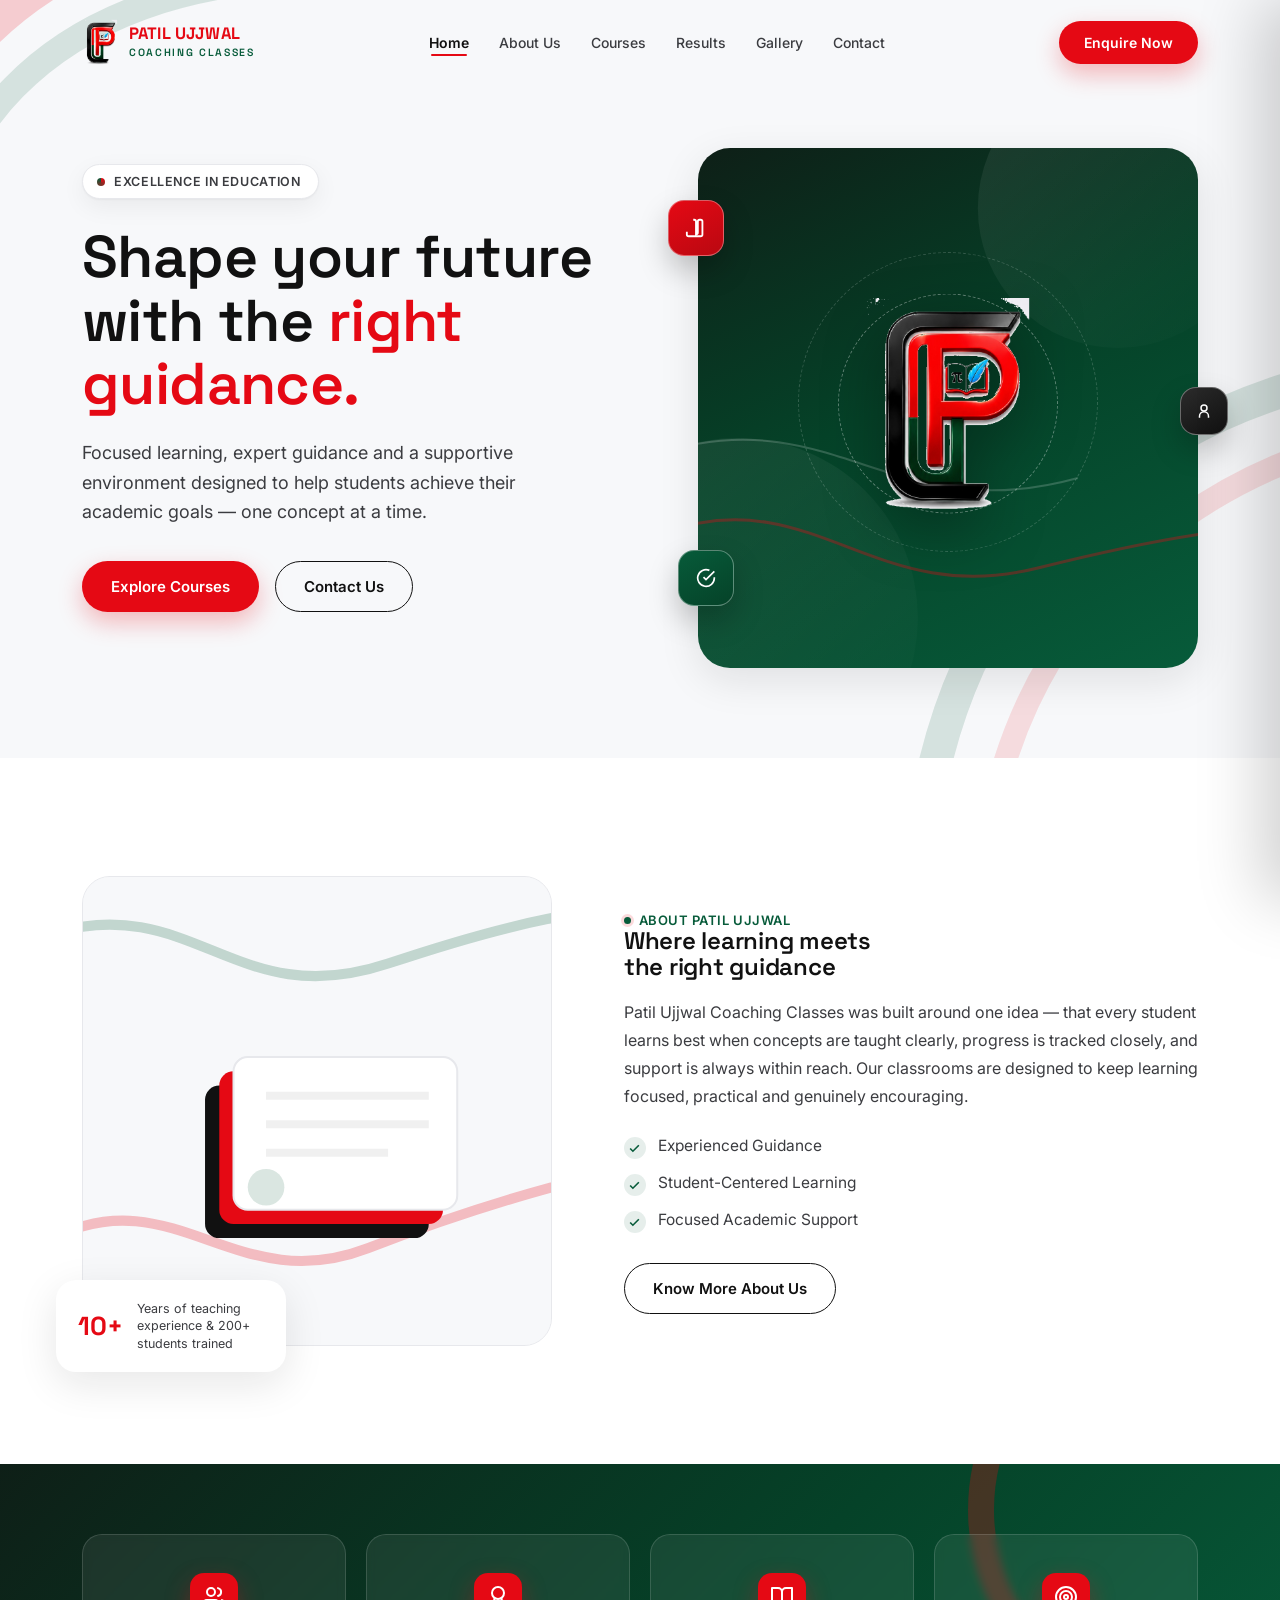
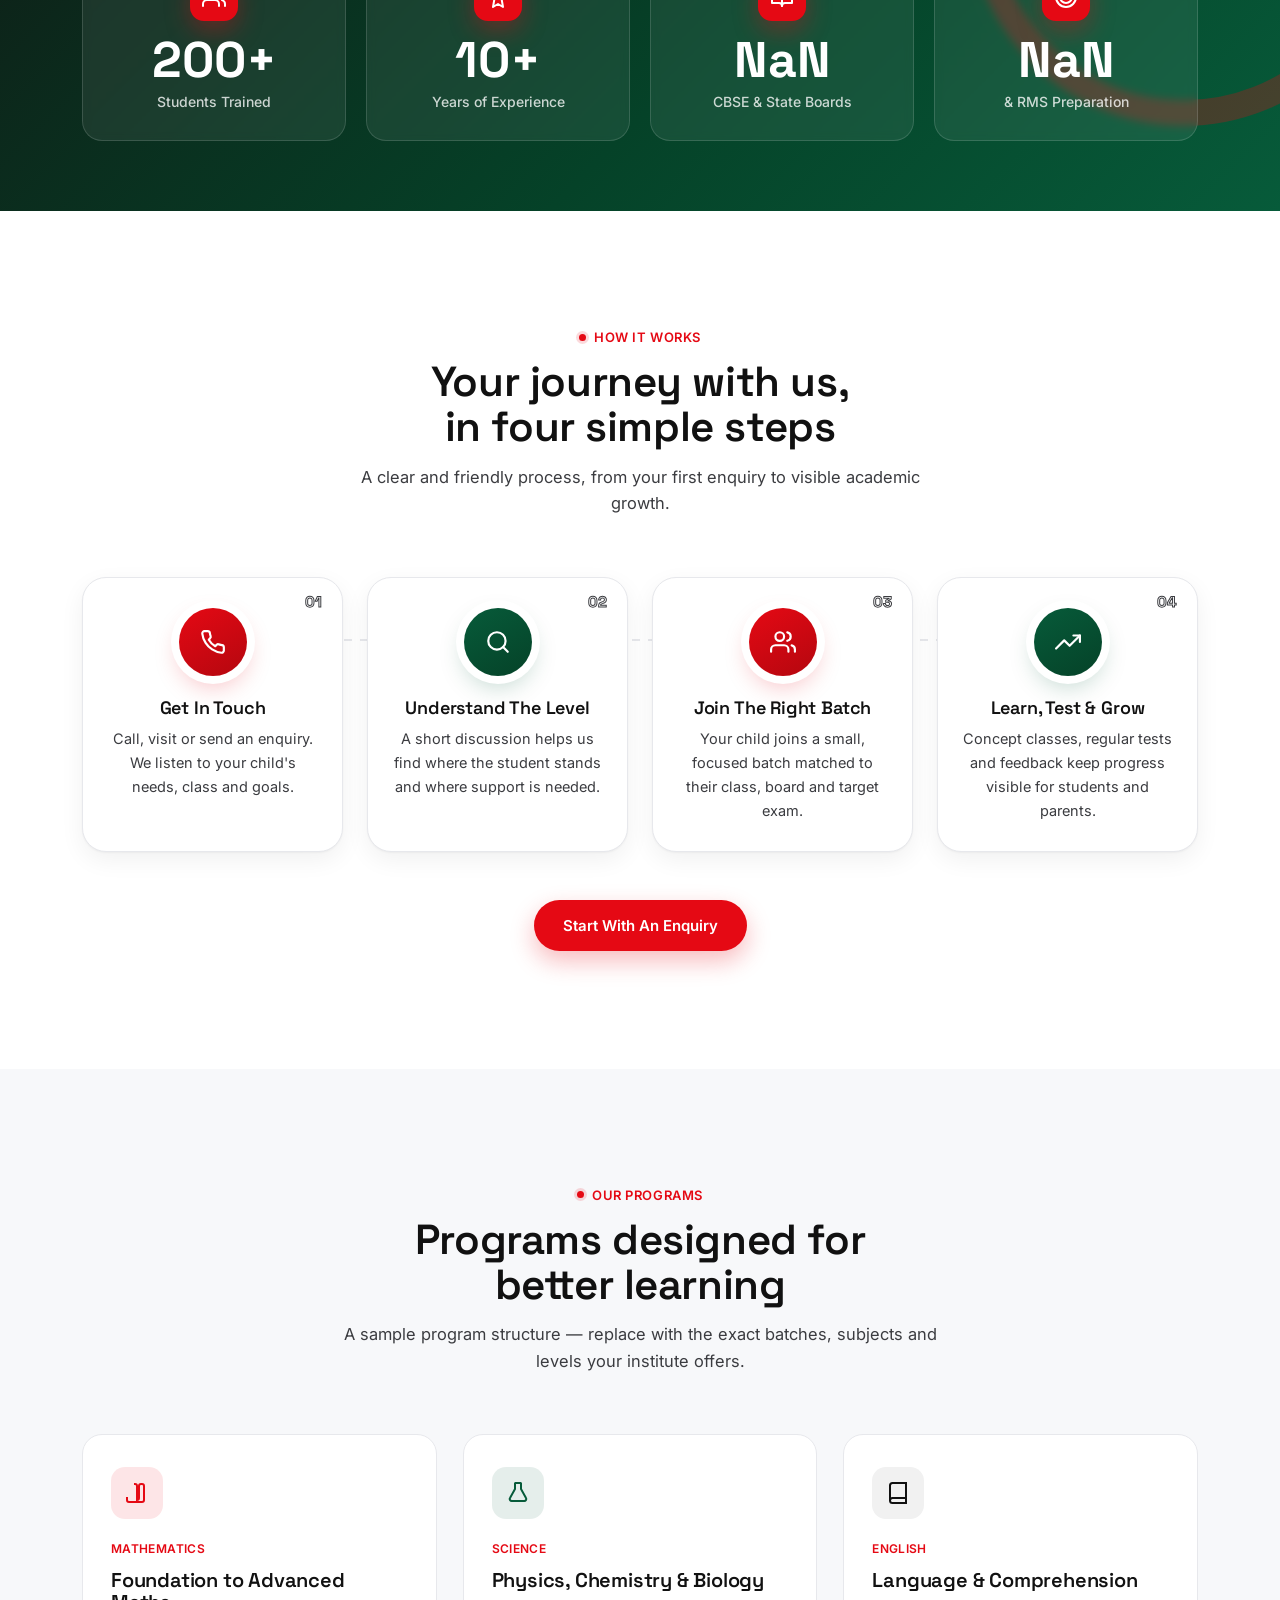
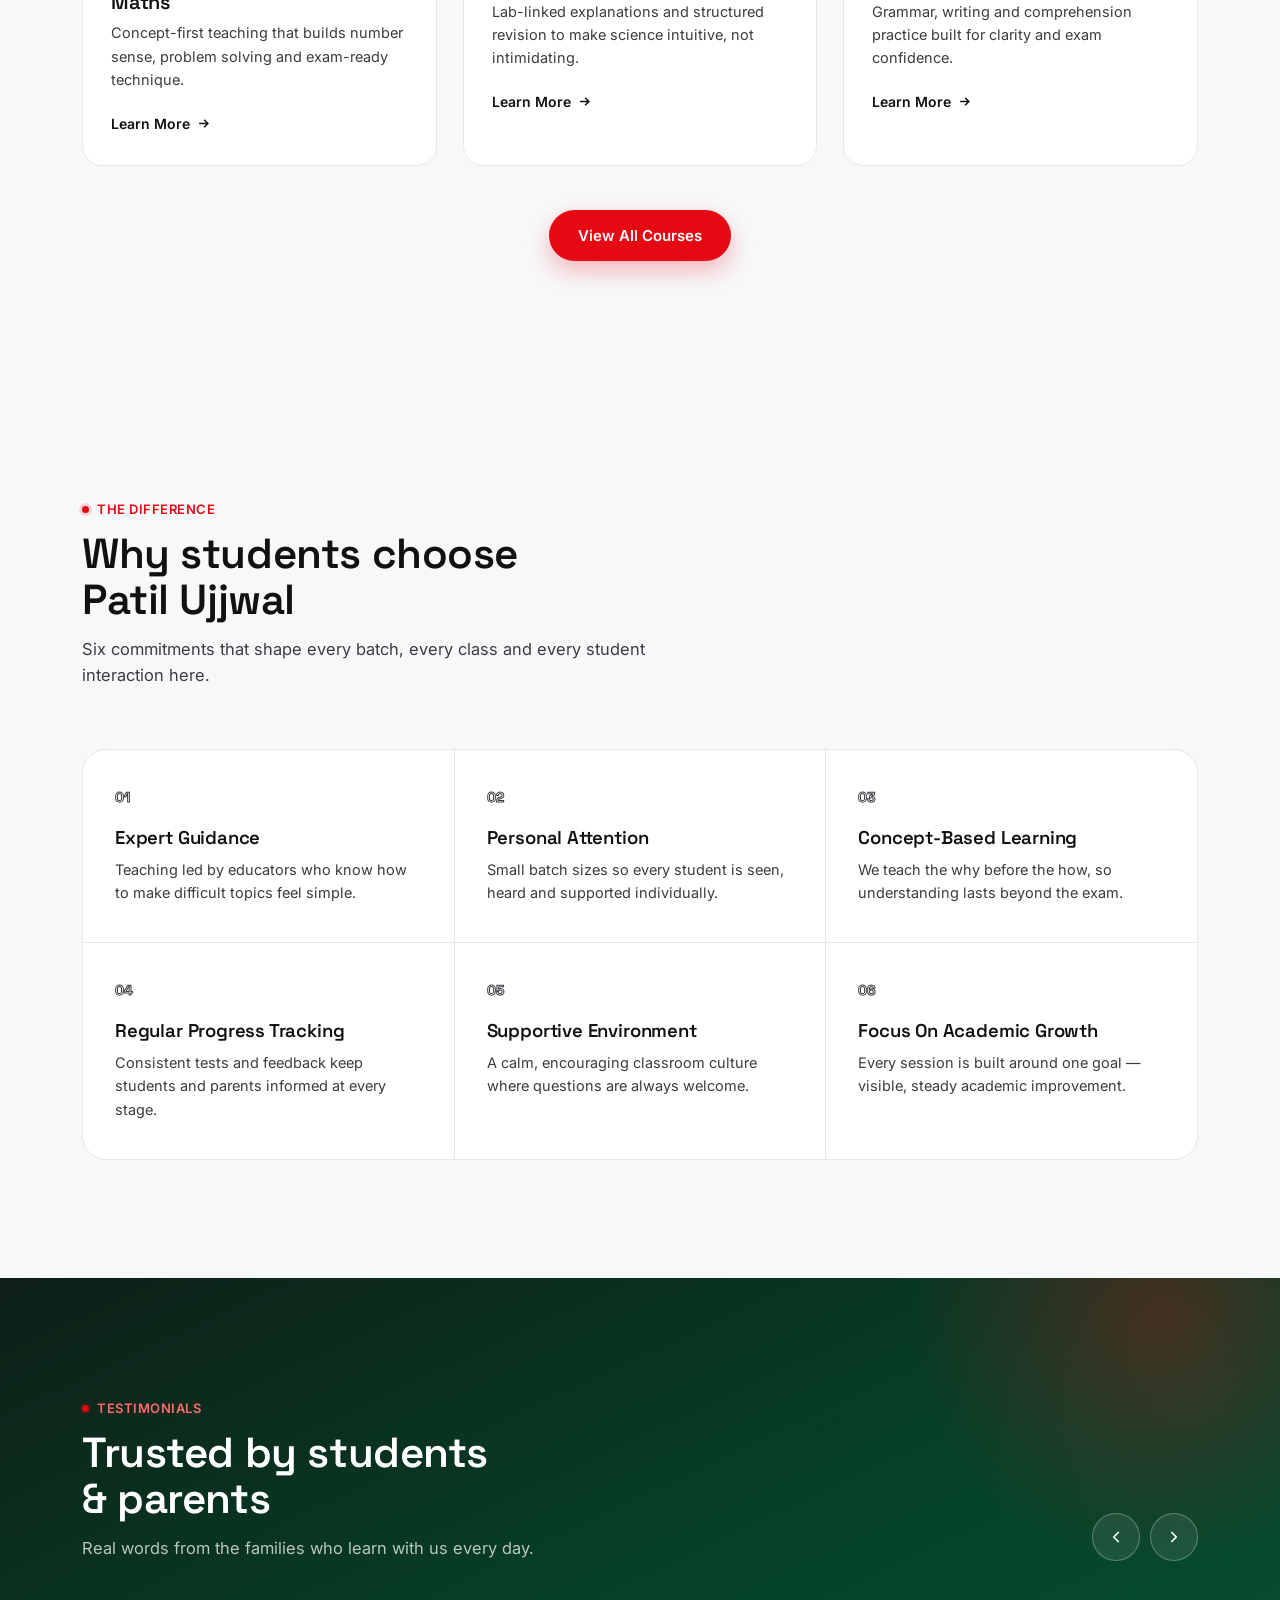
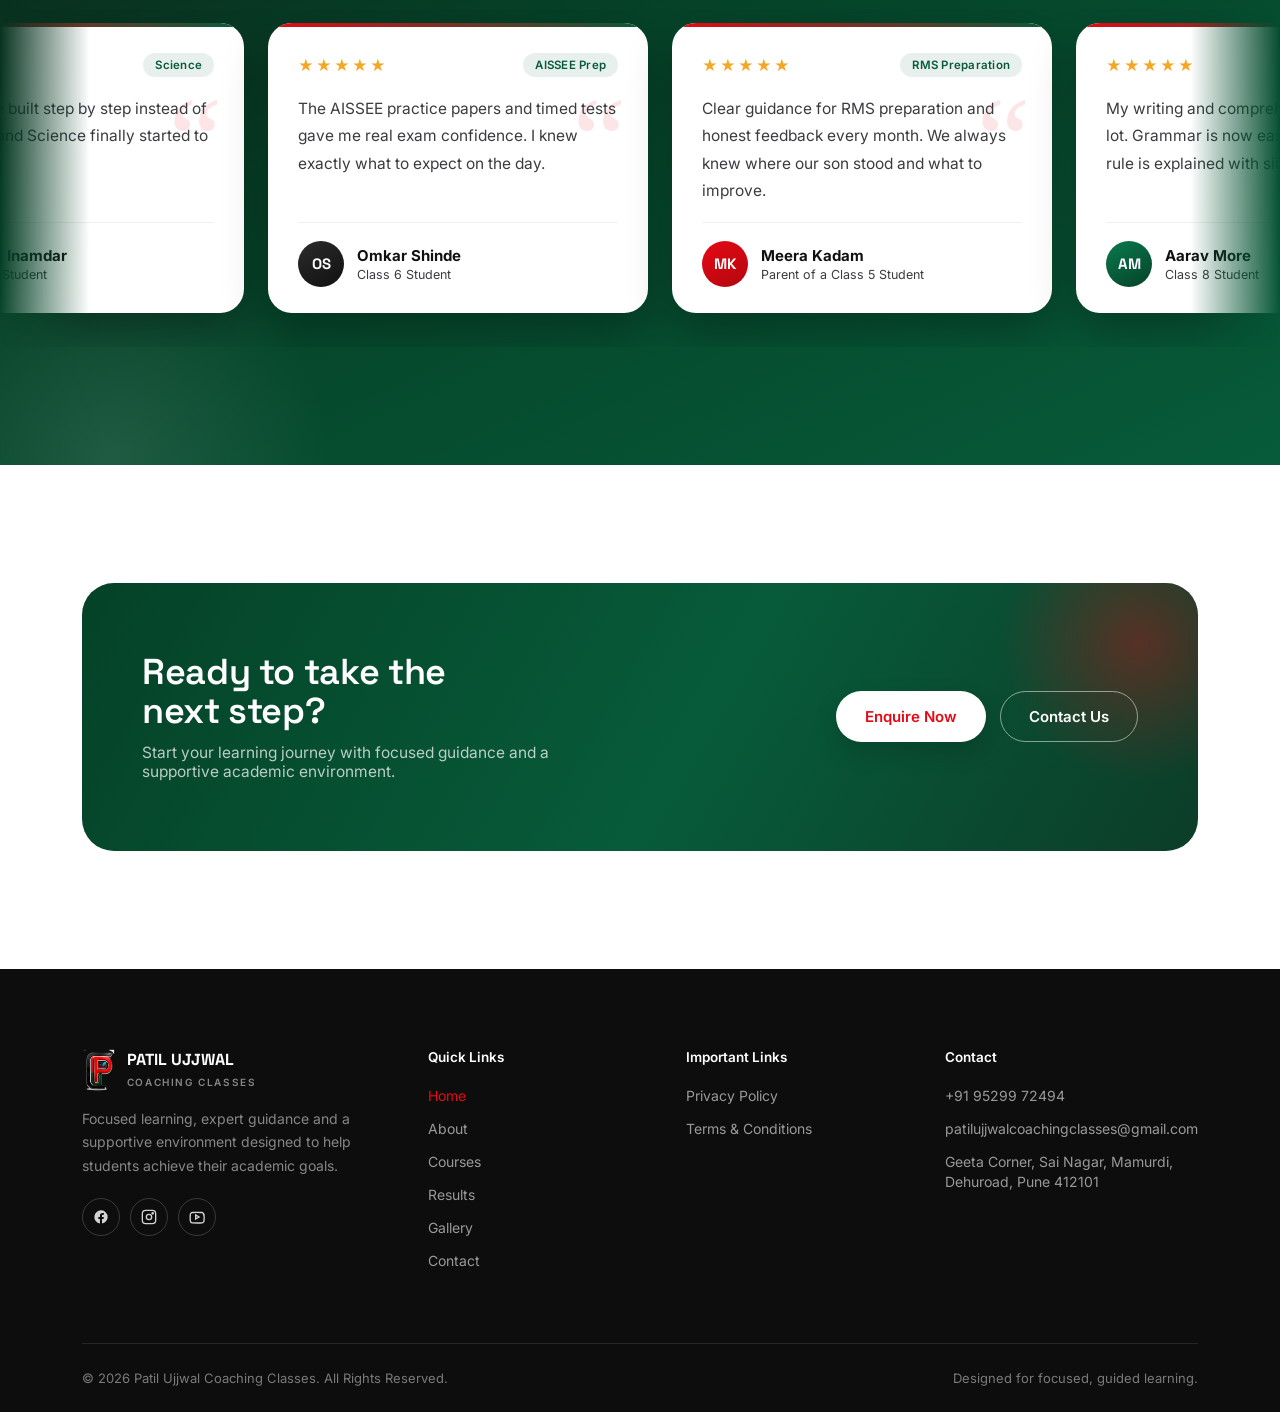
==== index.html @ 59d7b788 "changes in contact" ====
<!DOCTYPE html>
<html lang="en">
<head>
<meta charset="UTF-8">
<meta name="viewport" content="width=device-width, initial-scale=1, viewport-fit=cover">
<title>Patil Ujjwal Coaching Classes Shape Your Future With The Right Guidance</title>
<meta name="description" content="Patil Ujjwal Coaching Classes — focused learning, expert guidance and a supportive environment for academic excellence.">
<link rel="icon" type="image/png" href="assets/images/logo-icon.png">
<link rel="preconnect" href="https://fonts.googleapis.com">
<link rel="preconnect" href="https://fonts.gstatic.com" crossorigin>
<link href="https://fonts.googleapis.com/css2?family=Space+Grotesk:wght@400;500;600;700&family=Inter:wght@400;500;600;700&display=swap" rel="stylesheet">
<link rel="stylesheet" href="assets/css/style.css">
</head>
<body>
<!-- ============ NAVBAR ============ -->
<header class="nav" id="siteNav">
  <div class="wrap nav-inner">
    <a href="index.html" class="brand" aria-label="Patil Ujjwal Coaching Classes home">
      <img src="assets/images/logo-icon.png" alt="Patil Ujjwal Coaching Classes logo">
      <span class="brand-word"><span class="l1">PATIL UJJWAL</span><br><span class="l2">COACHING&nbsp;CLASSES</span></span>
    </a>
    <nav class="nav-links" aria-label="Primary">
    <a href="index.html">Home</a>
    <a href="about.html">About Us</a>
    <a href="courses.html">Courses</a>
    <a href="results.html">Results</a>
    <a href="gallery.html">Gallery</a>
    <a href="contact.html">Contact</a>
    </nav>
    <div class="nav-cta">
      <a href="contact.html" class="btn btn-primary">Enquire Now</a>
    </div>
    <button class="hamburger" id="hamBtn" aria-label="Open menu" aria-expanded="false">
      <span></span><span></span><span></span>
    </button>
  </div>
</header>
<div class="scrim" id="scrim"></div>
<aside class="mobile-menu" id="mobileMenu" aria-label="Mobile navigation">
  <a href="index.html">Home</a>
  <a href="about.html">About Us</a>
  <a href="courses.html">Courses</a>
  <a href="results.html">Results</a>
  <a href="gallery.html">Gallery</a>
  <a href="contact.html">Contact</a>
  <a href="contact.html" class="btn btn-primary">Enquire Now</a>
</aside>

<!-- ============ HERO ============ -->
<section class="hero" id="home" style="padding-top:calc(var(--nav-h) + 64px);">
  <svg class="hero-curve c1" viewBox="0 0 400 400" fill="none"><path d="M20 380C20 200 120 40 380 40" stroke="#E50914" stroke-opacity=".18" stroke-width="26" stroke-linecap="round"/><path d="M60 380C60 220 150 90 380 90" stroke="#075B3A" stroke-opacity=".14" stroke-width="20" stroke-linecap="round"/></svg>
  <svg class="hero-curve c2" viewBox="0 0 500 500" fill="none"><path d="M480 20C300 20 60 140 60 460" stroke="#075B3A" stroke-opacity=".14" stroke-width="26" stroke-linecap="round"/><path d="M480 70C330 70 110 190 110 460" stroke="#E50914" stroke-opacity=".12" stroke-width="18" stroke-linecap="round"/></svg>
  <div class="wrap hero-grid">
    <div class="hero-copy reveal in">
      <span class="hero-badge"><span class="dot"></span> EXCELLENCE IN EDUCATION</span>
      <h1>Shape your future<br>with the <em>right guidance.</em></h1>
      <p class="lede">Focused learning, expert guidance and a supportive environment designed to help students achieve their academic goals &mdash; one concept at a time.</p>
      <div class="hero-actions">
        <a href="courses.html" class="btn btn-primary">Explore Courses</a>
        <a href="contact.html" class="btn btn-ghost">Contact Us</a>
      </div>
    </div>
    <div class="hero-visual reveal in" style="transition-delay:.15s">
      <div class="hv-panel">
        <svg viewBox="0 0 500 520" preserveAspectRatio="xMidYMid slice">
          <defs>
            <linearGradient id="gg" x1="0" y1="0" x2="1" y2="1">
              <stop offset="0" stop-color="#ffffff" stop-opacity=".08"/>
              <stop offset="1" stop-color="#ffffff" stop-opacity="0"/>
            </linearGradient>
          </defs>
          <circle cx="420" cy="60" r="140" fill="url(#gg)"/>
          <circle cx="40" cy="470" r="180" fill="url(#gg)"/>
          <path d="M-20 380 C 120 340, 180 460, 340 420 S 560 380 560 380" stroke="#E50914" stroke-opacity=".35" stroke-width="3" fill="none"/>
          <path d="M-20 300 C 140 260, 200 380, 380 330" stroke="#ffffff" stroke-opacity=".18" stroke-width="2" fill="none"/>
        </svg>
        <img class="logo-badge" src="assets/images/logo-icon.png" alt="">
      </div>
      <span class="hv-chip chip-1" aria-hidden="true">
        <svg width="22" height="22" viewBox="0 0 24 24" fill="none" stroke="currentColor" stroke-width="2"><path d="M9 3h1a2 2 0 0 1 2 2v14a2 2 0 0 0 2-2V5a2 2 0 0 1 2-2h1a2 2 0 0 1 2 2v14a2 2 0 0 1-2 2H4a2 2 0 0 1-2-2v-3"/></svg>
      </span>
      <span class="hv-chip chip-2" aria-hidden="true">
        <svg width="20" height="20" viewBox="0 0 24 24" fill="none" stroke="currentColor" stroke-width="2"><path d="M22 11.08V12a10 10 0 1 1-5.93-9.14"/><polyline points="22 4 12 14.01 9 11.01"/></svg>
      </span>
      <span class="hv-chip chip-3" aria-hidden="true">
        <svg width="18" height="18" viewBox="0 0 24 24" fill="none" stroke="currentColor" stroke-width="2"><circle cx="12" cy="8" r="4"/><path d="M6 21v-2a6 6 0 0 1 12 0v2"/></svg>
      </span>
      <span class="hv-ring ring-1" aria-hidden="true"></span>
      <span class="hv-ring ring-2" aria-hidden="true"></span>
    </div>
  </div>
</section>

<!-- ============ ABOUT (preview) ============ -->
<section id="about">
  <div class="wrap about-grid">
    <div class="about-visual reveal">
      <div class="av-frame">
        <svg viewBox="0 0 460 470" preserveAspectRatio="xMidYMid slice">
          <rect width="460" height="470" fill="#F7F8FA"/>
          <path d="M-30 360 C 90 300 150 420 280 370 S 500 300 500 300" stroke="#E50914" stroke-opacity=".25" stroke-width="10" fill="none"/>
          <path d="M-30 60 C 110 20 150 140 300 90 S 500 40 500 40" stroke="#075B3A" stroke-opacity=".22" stroke-width="10" fill="none"/>
          <g transform="translate(120,150)">
            <rect x="0" y="60" width="220" height="150" rx="14" fill="#111111"/>
            <rect x="14" y="46" width="220" height="150" rx="14" fill="#E50914"/>
            <rect x="28" y="32" width="220" height="150" rx="14" fill="#ffffff" stroke="#E7E8EC" stroke-width="2"/>
            <line x1="60" y1="70" x2="220" y2="70" stroke="#F0F0F0" stroke-width="8"/>
            <line x1="60" y1="98" x2="220" y2="98" stroke="#F0F0F0" stroke-width="8"/>
            <line x1="60" y1="126" x2="180" y2="126" stroke="#F0F0F0" stroke-width="8"/>
            <circle cx="60" cy="160" r="18" fill="#075B3A" opacity=".15"/>
          </g>
        </svg>
      </div>
      <div class="av-chip">
        <span class="num">10+</span>
        <small>Years of teaching experience &amp; 200+ students trained</small>
      </div>
    </div>
    <div class="about-copy">
      <span class="eyebrow green">ABOUT PATIL UJJWAL</span>
      <h2>Where learning meets<br>the right guidance</h2>
      <p class="body">Patil Ujjwal Coaching Classes was built around one idea &mdash; that every student learns best when concepts are taught clearly, progress is tracked closely, and support is always within reach. Our classrooms are designed to keep learning focused, practical and genuinely encouraging.</p>
      <ul class="feat-list">
        <li><span class="tick"><svg width="13" height="13" viewBox="0 0 24 24" fill="none" stroke="currentColor" stroke-width="3"><polyline points="20 6 9 17 4 12"/></svg></span>Experienced Guidance</li>
        <li><span class="tick"><svg width="13" height="13" viewBox="0 0 24 24" fill="none" stroke="currentColor" stroke-width="3"><polyline points="20 6 9 17 4 12"/></svg></span>Student-Centered Learning</li>
        <li><span class="tick"><svg width="13" height="13" viewBox="0 0 24 24" fill="none" stroke="currentColor" stroke-width="3"><polyline points="20 6 9 17 4 12"/></svg></span>Focused Academic Support</li>
      </ul>
      <a href="about.html" class="btn btn-ghost">Know More About Us</a>
    </div>
  </div>
</section>

<!-- ============ STATS ============ -->
<section class="stats-band">
  <div class="wrap">
    <div class="stats-grid stagger">
      <div class="stat-card reveal" style="--i:0"><span class="stat-ic"><svg width="24" height="24" viewBox="0 0 24 24" fill="none" stroke="currentColor" stroke-width="2" stroke-linecap="round" stroke-linejoin="round"><path d="M17 21v-2a4 4 0 0 0-4-4H5a4 4 0 0 0-4 4v2"/><circle cx="9" cy="7" r="4"/><path d="M23 21v-2a4 4 0 0 0-3-3.9M16 3.1a4 4 0 0 1 0 7.8"/></svg></span><div class="stat"><b data-count="200" data-suffix="+">200+</b></div><span>Students Trained</span></div>
      <div class="stat-card reveal" style="--i:1"><span class="stat-ic"><svg width="24" height="24" viewBox="0 0 24 24" fill="none" stroke="currentColor" stroke-width="2" stroke-linecap="round" stroke-linejoin="round"><circle cx="12" cy="8" r="6"/><path d="M15.5 13.5 17 22l-5-3-5 3 1.5-8.5"/></svg></span><div class="stat"><b data-count="10" data-suffix="+">10+</b></div><span>Years of Experience</span></div>
      <div class="stat-card reveal" style="--i:2"><span class="stat-ic"><svg width="24" height="24" viewBox="0 0 24 24" fill="none" stroke="currentColor" stroke-width="2" stroke-linecap="round" stroke-linejoin="round"><path d="M2 3h6a4 4 0 0 1 4 4v14a3 3 0 0 0-3-3H2z"/><path d="M22 3h-6a4 4 0 0 0-4 4v14a3 3 0 0 1 3-3h7z"/></svg></span><div class="stat"><b>1st–10th</b></div><span>CBSE &amp; State Boards</span></div>
      <div class="stat-card reveal" style="--i:3"><span class="stat-ic"><svg width="24" height="24" viewBox="0 0 24 24" fill="none" stroke="currentColor" stroke-width="2" stroke-linecap="round" stroke-linejoin="round"><circle cx="12" cy="12" r="10"/><circle cx="12" cy="12" r="6"/><circle cx="12" cy="12" r="2"/></svg></span><div class="stat"><b>AISSEE</b></div><span>&amp; RMS Preparation</span></div>
    </div>
  </div>
</section>

<!-- ============ HOW IT WORKS ============ -->
<section id="process">
  <div class="wrap">
    <div class="sec-head center" style="margin-left:auto;margin-right:auto;">
      <span class="eyebrow" style="justify-content:center;display:flex;">HOW IT WORKS</span>
      <h2>Your journey with us,<br>in four simple steps</h2>
      <p>A clear and friendly process, from your first enquiry to visible academic growth.</p>
    </div>
    <div class="pr-grid stagger">
      <div class="pr-card reveal" style="--i:0">
        <span class="pr-num">01</span>
        <span class="pr-ic"><svg width="26" height="26" viewBox="0 0 24 24" fill="none" stroke="currentColor" stroke-width="2" stroke-linecap="round" stroke-linejoin="round"><path d="M22 16.9v3a2 2 0 0 1-2.2 2 19.8 19.8 0 0 1-8.6-3.1 19.5 19.5 0 0 1-6-6A19.8 19.8 0 0 1 2.1 4.2 2 2 0 0 1 4.1 2h3a2 2 0 0 1 2 1.7c.1 1 .4 1.9.7 2.8a2 2 0 0 1-.5 2.1L8.1 9.9a16 16 0 0 0 6 6l1.3-1.3a2 2 0 0 1 2.1-.4c.9.3 1.8.6 2.8.7a2 2 0 0 1 1.7 2z"/></svg></span>
        <h3>Get In Touch</h3>
        <p>Call, visit or send an enquiry. We listen to your child's needs, class and goals.</p>
      </div>
      <div class="pr-card reveal" style="--i:1">
        <span class="pr-num">02</span>
        <span class="pr-ic"><svg width="26" height="26" viewBox="0 0 24 24" fill="none" stroke="currentColor" stroke-width="2" stroke-linecap="round" stroke-linejoin="round"><circle cx="11" cy="11" r="8"/><path d="M21 21l-4.3-4.3"/></svg></span>
        <h3>Understand The Level</h3>
        <p>A short discussion helps us find where the student stands and where support is needed.</p>
      </div>
      <div class="pr-card reveal" style="--i:2">
        <span class="pr-num">03</span>
        <span class="pr-ic"><svg width="26" height="26" viewBox="0 0 24 24" fill="none" stroke="currentColor" stroke-width="2" stroke-linecap="round" stroke-linejoin="round"><path d="M17 21v-2a4 4 0 0 0-4-4H5a4 4 0 0 0-4 4v2"/><circle cx="9" cy="7" r="4"/><path d="M23 21v-2a4 4 0 0 0-3-3.9M16 3.1a4 4 0 0 1 0 7.8"/></svg></span>
        <h3>Join The Right Batch</h3>
        <p>Your child joins a small, focused batch matched to their class, board and target exam.</p>
      </div>
      <div class="pr-card reveal" style="--i:3">
        <span class="pr-num">04</span>
        <span class="pr-ic"><svg width="26" height="26" viewBox="0 0 24 24" fill="none" stroke="currentColor" stroke-width="2" stroke-linecap="round" stroke-linejoin="round"><polyline points="23 6 13.5 15.5 8.5 10.5 1 18"/><polyline points="17 6 23 6 23 12"/></svg></span>
        <h3>Learn, Test & Grow</h3>
        <p>Concept classes, regular tests and feedback keep progress visible for students and parents.</p>
      </div>
    </div>
    <div style="text-align:center;margin-top:48px;">
      <a href="contact.html" class="btn btn-primary">Start With An Enquiry</a>
    </div>
  </div>
</section>

<!-- ============ COURSES (preview) ============ -->
<section id="courses" style="background:var(--mist);">
  <div class="wrap">
    <div class="sec-head center" style="margin-left:auto;margin-right:auto;">
      <span class="eyebrow" style="justify-content:center;display:flex;">OUR PROGRAMS</span>
      <h2>Programs designed for<br>better learning</h2>
      <p>A sample program structure &mdash; replace with the exact batches, subjects and levels your institute offers.</p>
    </div>
    <div class="course-grid stagger">
      <div class="course-card reveal" style="--i:0">
        <span class="ic bg-red"><svg width="24" height="24" viewBox="0 0 24 24" fill="none" stroke="currentColor" stroke-width="2"><path d="M9 3h1a2 2 0 0 1 2 2v14a2 2 0 0 0 2-2V5a2 2 0 0 1 2-2h1a2 2 0 0 1 2 2v14a2 2 0 0 1-2 2H4a2 2 0 0 1-2-2v-3"/></svg></span>
        <span class="tag">MATHEMATICS</span>
        <h3>Foundation to Advanced Maths</h3>
        <p>Concept-first teaching that builds number sense, problem solving and exam-ready technique.</p>
        <a class="learn" href="courses.html#maths">Learn More <svg width="15" height="15" viewBox="0 0 24 24" fill="none" stroke="currentColor" stroke-width="2.4"><path d="M5 12h14M13 6l6 6-6 6"/></svg></a>
      </div>
      <div class="course-card reveal" style="--i:1">
        <span class="ic bg-green"><svg width="24" height="24" viewBox="0 0 24 24" fill="none" stroke="currentColor" stroke-width="2"><path d="M9 2v6l-5 9a2 2 0 0 0 2 3h12a2 2 0 0 0 2-3l-5-9V2"/><line x1="8.5" y1="2" x2="15.5" y2="2"/></svg></span>
        <span class="tag">SCIENCE</span>
        <h3>Physics, Chemistry &amp; Biology</h3>
        <p>Lab-linked explanations and structured revision to make science intuitive, not intimidating.</p>
        <a class="learn" href="courses.html#science">Learn More <svg width="15" height="15" viewBox="0 0 24 24" fill="none" stroke="currentColor" stroke-width="2.4"><path d="M5 12h14M13 6l6 6-6 6"/></svg></a>
      </div>
      <div class="course-card reveal" style="--i:2">
        <span class="ic bg-ink"><svg width="24" height="24" viewBox="0 0 24 24" fill="none" stroke="currentColor" stroke-width="2"><path d="M4 19.5A2.5 2.5 0 0 1 6.5 17H20"/><path d="M6.5 2H20v20H6.5A2.5 2.5 0 0 1 4 19.5v-15A2.5 2.5 0 0 1 6.5 2z"/></svg></span>
        <span class="tag">ENGLISH</span>
        <h3>Language &amp; Comprehension</h3>
        <p>Grammar, writing and comprehension practice built for clarity and exam confidence.</p>
        <a class="learn" href="courses.html#english">Learn More <svg width="15" height="15" viewBox="0 0 24 24" fill="none" stroke="currentColor" stroke-width="2.4"><path d="M5 12h14M13 6l6 6-6 6"/></svg></a>
      </div>
    </div>
    <div style="text-align:center;margin-top:44px;">
      <a href="courses.html" class="btn btn-primary">View All Courses</a>
    </div>
  </div>
</section>

<!-- ============ WHY CHOOSE US ============ -->
<section class="why" id="why">
  <div class="wrap">
    <div class="sec-head">
      <span class="eyebrow">THE DIFFERENCE</span>
      <h2>Why students choose<br>Patil Ujjwal</h2>
      <p>Six commitments that shape every batch, every class and every student interaction here.</p>
    </div>
    <div class="why-grid stagger">
      <div class="why-card reveal" style="--i:0"><span class="idx">01</span><h3>Expert Guidance</h3><p>Teaching led by educators who know how to make difficult topics feel simple.</p></div>
      <div class="why-card reveal" style="--i:1"><span class="idx">02</span><h3>Personal Attention</h3><p>Small batch sizes so every student is seen, heard and supported individually.</p></div>
      <div class="why-card reveal" style="--i:2"><span class="idx">03</span><h3>Concept-Based Learning</h3><p>We teach the why before the how, so understanding lasts beyond the exam.</p></div>
      <div class="why-card reveal" style="--i:3"><span class="idx">04</span><h3>Regular Progress Tracking</h3><p>Consistent tests and feedback keep students and parents informed at every stage.</p></div>
      <div class="why-card reveal" style="--i:4"><span class="idx">05</span><h3>Supportive Environment</h3><p>A calm, encouraging classroom culture where questions are always welcome.</p></div>
      <div class="why-card reveal" style="--i:5"><span class="idx">06</span><h3>Focus On Academic Growth</h3><p>Every session is built around one goal &mdash; visible, steady academic improvement.</p></div>
    </div>
  </div>
</section>

<!-- ============ TESTIMONIALS ============ -->
<section class="tm" id="testimonials">
  <div class="wrap">
    <div class="tm-head">
      <div class="sec-head" style="margin-bottom:0;">
        <span class="eyebrow on-dark">TESTIMONIALS</span>
        <h2>Trusted by students<br>&amp; parents</h2>
        <p>Real words from the families who learn with us every day.</p>
      </div>
      <div class="tm-nav">
        <button id="tmPrev" aria-label="Previous testimonial"><svg width="18" height="18" viewBox="0 0 24 24" fill="none" stroke="currentColor" stroke-width="2.3" stroke-linecap="round" stroke-linejoin="round"><path d="M15 18l-6-6 6-6"/></svg></button>
        <button id="tmNext" aria-label="Next testimonial"><svg width="18" height="18" viewBox="0 0 24 24" fill="none" stroke="currentColor" stroke-width="2.3" stroke-linecap="round" stroke-linejoin="round"><path d="M9 18l6-6-6-6"/></svg></button>
      </div>
    </div>
  </div>
  <div class="tm-viewport">
    <div class="tm-track" id="tmTrack" tabindex="0" aria-label="Student and parent testimonials. Scroll or swipe to read more.">
      <article class="tm-card">
        <div class="tm-top"><span class="tm-stars" aria-label="5 out of 5 stars">&#9733;&#9733;&#9733;&#9733;&#9733;</span><span class="tm-tag">Doubt Solving</span></div>
        <p class="tm-q">The doubt-solving sessions helped me the most. No question ever felt too small to ask, and the teachers never rushed me.</p>
        <div class="tm-who"><span class="tm-av" style="background:linear-gradient(150deg,#E50914,#B4070F)">RJ</span><div><b>Rohan Joshi</b><small>Class 10 Student</small></div></div>
      </article>
      <article class="tm-card">
        <div class="tm-top"><span class="tm-stars" aria-label="5 out of 5 stars">&#9733;&#9733;&#9733;&#9733;&#9733;</span><span class="tm-tag">Maths</span></div>
        <p class="tm-q">My daughter's confidence in Maths changed completely after joining. The small batch size really makes a difference.</p>
        <div class="tm-who"><span class="tm-av" style="background:linear-gradient(150deg,#0a7a4e,#054228)">SP</span><div><b>Sunita Patil</b><small>Parent of a Class 8 Student</small></div></div>
      </article>
      <article class="tm-card">
        <div class="tm-top"><span class="tm-stars" aria-label="5 out of 5 stars">&#9733;&#9733;&#9733;&#9733;&#9733;</span><span class="tm-tag">Weekly Tests</span></div>
        <p class="tm-q">Weekly tests kept me consistent through the whole year instead of cramming right before exams. I now revise without stress.</p>
        <div class="tm-who"><span class="tm-av" style="background:linear-gradient(150deg,#2b2b2b,#111111)">AK</span><div><b>Aditi Kulkarni</b><small>Class 9 Student</small></div></div>
      </article>
      <article class="tm-card">
        <div class="tm-top"><span class="tm-stars" aria-label="5 out of 5 stars">&#9733;&#9733;&#9733;&#9733;&#9733;</span><span class="tm-tag">Personal Attention</span></div>
        <p class="tm-q">Teachers here track every student's progress, not just the toppers. That personal attention is what made us choose Patil Ujjwal.</p>
        <div class="tm-who"><span class="tm-av" style="background:linear-gradient(150deg,#E50914,#B4070F)">VD</span><div><b>Vikram Deshmukh</b><small>Parent of a Class 6 Student</small></div></div>
      </article>
      <article class="tm-card">
        <div class="tm-top"><span class="tm-stars" aria-label="5 out of 5 stars">&#9733;&#9733;&#9733;&#9733;&#9733;</span><span class="tm-tag">Science</span></div>
        <p class="tm-q">Concepts were built step by step instead of being rushed, and Science finally started to click for me.</p>
        <div class="tm-who"><span class="tm-av" style="background:linear-gradient(150deg,#0a7a4e,#054228)">SI</span><div><b>Sanika Inamdar</b><small>Class 9 Student</small></div></div>
      </article>
      <article class="tm-card">
        <div class="tm-top"><span class="tm-stars" aria-label="5 out of 5 stars">&#9733;&#9733;&#9733;&#9733;&#9733;</span><span class="tm-tag">AISSEE Prep</span></div>
        <p class="tm-q">The AISSEE practice papers and timed tests gave me real exam confidence. I knew exactly what to expect on the day.</p>
        <div class="tm-who"><span class="tm-av" style="background:linear-gradient(150deg,#2b2b2b,#111111)">OS</span><div><b>Omkar Shinde</b><small>Class 6 Student</small></div></div>
      </article>
      <article class="tm-card">
        <div class="tm-top"><span class="tm-stars" aria-label="5 out of 5 stars">&#9733;&#9733;&#9733;&#9733;&#9733;</span><span class="tm-tag">RMS Preparation</span></div>
        <p class="tm-q">Clear guidance for RMS preparation and honest feedback every month. We always knew where our son stood and what to improve.</p>
        <div class="tm-who"><span class="tm-av" style="background:linear-gradient(150deg,#E50914,#B4070F)">MK</span><div><b>Meera Kadam</b><small>Parent of a Class 5 Student</small></div></div>
      </article>
      <article class="tm-card">
        <div class="tm-top"><span class="tm-stars" aria-label="5 out of 5 stars">&#9733;&#9733;&#9733;&#9733;&#9733;</span><span class="tm-tag">English</span></div>
        <p class="tm-q">My writing and comprehension improved a lot. Grammar is now easy because every rule is explained with simple examples.</p>
        <div class="tm-who"><span class="tm-av" style="background:linear-gradient(150deg,#0a7a4e,#054228)">AM</span><div><b>Aarav More</b><small>Class 8 Student</small></div></div>
      </article>
      <article class="tm-card">
        <div class="tm-top"><span class="tm-stars" aria-label="5 out of 5 stars">&#9733;&#9733;&#9733;&#9733;&#9733;</span><span class="tm-tag">Regular Updates</span></div>
        <p class="tm-q">Regular progress updates and quick replies to our queries give us complete peace of mind as parents.</p>
        <div class="tm-who"><span class="tm-av" style="background:linear-gradient(150deg,#2b2b2b,#111111)">PJ</span><div><b>Priya Jadhav</b><small>Parent of a Class 7 Student</small></div></div>
      </article>
      <article class="tm-card">
        <div class="tm-top"><span class="tm-stars" aria-label="5 out of 5 stars">&#9733;&#9733;&#9733;&#9733;&#9733;</span><span class="tm-tag">Board Preparation</span></div>
        <p class="tm-q">Structured revision and lots of practice made my board preparation smooth. The calm classroom environment really helped me focus.</p>
        <div class="tm-who"><span class="tm-av" style="background:linear-gradient(150deg,#E50914,#B4070F)">TG</span><div><b>Tanmay Gaikwad</b><small>Class 10 Student</small></div></div>
      </article>
    </div>
  </div>
</section>

<!-- ============ CTA ============ -->
<section>
  <div class="wrap">
    <div class="cta reveal">
      <div>
        <h2>Ready to take the<br>next step?</h2>
        <p>Start your learning journey with focused guidance and a supportive academic environment.</p>
      </div>
      <div class="cta-actions">
        <a href="contact.html" class="btn btn-white">Enquire Now</a>
        <a href="contact.html" class="btn btn-ghost on-dark">Contact Us</a>
      </div>
    </div>
  </div>
</section>
<!-- ============ FOOTER ============ -->
<footer>
  <div class="wrap">
    <div class="foot-grid">
      <div>
        <div class="foot-brand">
          <img src="assets/images/logo-icon.png" alt="Patil Ujjwal Coaching Classes">
          <span><span class="l1">PATIL UJJWAL</span><br><span class="l2">COACHING CLASSES</span></span>
        </div>
        <p class="desc">Focused learning, expert guidance and a supportive environment designed to help students achieve their academic goals.</p>
        <div class="foot-social">
          <a href="#" aria-label="Facebook"><svg width="16" height="16" viewBox="0 0 24 24" fill="currentColor"><path d="M22 12a10 10 0 1 0-11.6 9.9v-7H7.9V12h2.5V9.8c0-2.5 1.5-3.9 3.8-3.9 1.1 0 2.2.2 2.2.2v2.5h-1.3c-1.2 0-1.6.8-1.6 1.6V12h2.8l-.4 2.9h-2.4v7A10 10 0 0 0 22 12z"/></svg></a>
          <a href="#" aria-label="Instagram"><svg width="16" height="16" viewBox="0 0 24 24" fill="none" stroke="currentColor" stroke-width="2"><rect x="2" y="2" width="20" height="20" rx="5"/><circle cx="12" cy="12" r="4"/><circle cx="17.5" cy="6.5" r="1"/></svg></a>
          <a href="#" aria-label="YouTube"><svg width="16" height="16" viewBox="0 0 24 24" fill="none" stroke="currentColor" stroke-width="2"><path d="M22 8.5s-.2-1.6-.8-2.3c-.8-.9-1.7-.9-2.1-1C16.4 5 12 5 12 5s-4.4 0-7.1.2c-.4 0-1.3.1-2.1 1C2.2 6.9 2 8.5 2 8.5S1.8 10.4 1.8 12.3v1.4C1.8 15.6 2 17.5 2 17.5s.2 1.6.8 2.3c.8.9 1.9.9 2.4 1 1.7.2 7.3.2 7.3.2s4.4 0 7.1-.3c.4 0 1.3-.1 2.1-1 .6-.7.8-2.3.8-2.3s.2-1.9.2-3.8v-1.4c0-1.9-.2-3.8-.2-3.8z"/><polygon points="10 15 15 12 10 9"/></svg></a>
        </div>
      </div>
      <div>
        <h5>Quick Links</h5>
        <ul>
          <li><a href="index.html">Home</a></li>
          <li><a href="about.html">About</a></li>
          <li><a href="courses.html">Courses</a></li>
          <li><a href="results.html">Results</a></li>
          <li><a href="gallery.html">Gallery</a></li>
          <li><a href="contact.html">Contact</a></li>
        </ul>
      </div>
      <div>
        <h5>Important Links</h5>
        <ul>
          <li><a href="privacy-policy.html">Privacy Policy</a></li>
          <li><a href="terms-conditions.html">Terms &amp; Conditions</a></li>
        </ul>
      </div>
      <div>
        <h5>Contact</h5>
        <ul>
          <li><a href="tel:+919529972494">+91 95299 72494</a></li>
          <li><a href="mailto:patilujjwalcoachingclasses@gmail.com">patilujjwalcoachingclasses@gmail.com</a></li>
          <li><a href="contact.html">Geeta Corner, Sai Nagar, Mamurdi, Dehuroad, Pune 412101</a></li>
        </ul>
      </div>
    </div>
    <div class="foot-bottom">
      <p>&copy; 2026 Patil Ujjwal Coaching Classes. All Rights Reserved.</p>
      <p>Designed for focused, guided learning.</p>
    </div>
  </div>
</footer>

<script src="assets/js/script.js"></script>
</body>
</html>
---- assets/css/style.css ----
/* ============ TOKENS ============ */
:root{
  --red:#E50914;
  --red-deep:#B4070F;
  --green:#075B3A;
  --green-deep:#054228;
  --ink:#111111;
  --ink-soft:#3B3C40;
  --paper:#FFFFFF;
  --mist:#F7F8FA;
  --line:#E7E8EC;
  --line-soft:#EFF0F3;
  --shadow-1: 0 1px 2px rgba(17,17,17,.04), 0 8px 24px rgba(17,17,17,.06);
  --shadow-2: 0 12px 40px rgba(17,17,17,.10);
  --radius-lg: 22px;
  --radius-md: 14px;
  --ff-head:'Space Grotesk', 'Inter', sans-serif;
  --ff-body:'Inter', sans-serif;
  --container: 1180px;
  --nav-h: 84px;
}
*{box-sizing:border-box; margin:0; padding:0;}
html{scroll-behavior:smooth; scroll-padding-top: 90px;}
html,body{height:100%;}
body{
  font-family:var(--ff-body);
  color:var(--ink);
  background:var(--paper);
  -webkit-font-smoothing:antialiased;
  overflow-x:hidden;
}
img{max-width:100%; display:block;}
a{color:inherit; text-decoration:none;}
button{font-family:inherit; cursor:pointer;}
ul{list-style:none;}
.wrap{max-width:var(--container); margin:0 auto; padding:0 32px;}
@media(max-width:640px){.wrap{padding:0 20px;}}

h1,h2,h3,h4{font-family:var(--ff-head); line-height:1.08; letter-spacing:-0.01em; font-weight:600;}
.eyebrow{
  display:inline-flex; align-items:center; gap:8px;
  font-size:13px; font-weight:600; letter-spacing:.04em;
  color:var(--red);
}
.eyebrow::before{content:''; width:7px; height:7px; border-radius:50%; background:var(--red); box-shadow:0 0 0 3px rgba(229,9,20,.15);}
.eyebrow.on-dark{color:#FF6B6F;}
.eyebrow.green::before{background:var(--green);}
.eyebrow.green{color:var(--green);}

::selection{background:var(--red); color:#fff;}

/* focus visibility */
a:focus-visible, button:focus-visible, input:focus-visible, textarea:focus-visible, select:focus-visible{
  outline:2.5px solid var(--green); outline-offset:3px; border-radius:4px;
}

@media (prefers-reduced-motion: reduce){
  *{animation-duration:.001ms !important; animation-iteration-count:1 !important; transition-duration:.001ms !important; scroll-behavior:auto !important;}
}

/* ============ REVEAL ============ */
.reveal{opacity:0; transform:translateY(22px); transition:opacity .7s cubic-bezier(.2,.7,.3,1), transform .7s cubic-bezier(.2,.7,.3,1);}
.reveal.in{opacity:1; transform:translateY(0);}
.stagger > *{transition-delay:calc(var(--i,0) * 90ms);}

/* ============ BUTTONS ============ */
.btn{
  display:inline-flex; align-items:center; justify-content:center; gap:8px;
  padding:15px 28px; border-radius:100px; font-weight:600; font-size:15px;
  border:1.5px solid transparent; transition:transform .25s ease, box-shadow .25s ease, background .25s ease, border-color .25s ease, color .25s ease;
  white-space:nowrap;
}
.btn-primary{background:var(--red); color:#fff; box-shadow:0 10px 24px rgba(229,9,20,.28);}
.btn-primary:hover{transform:translateY(-2px); box-shadow:0 14px 30px rgba(229,9,20,.36);}
.btn-ghost{background:transparent; border-color:var(--ink); color:var(--ink);}
.btn-ghost:hover{background:var(--ink); color:#fff; transform:translateY(-2px);}
.btn-ghost.on-dark{border-color:rgba(255,255,255,.5); color:#fff;}
.btn-ghost.on-dark:hover{background:#fff; color:var(--ink);}
.btn-outline-green{background:transparent;border-color:var(--green); color:var(--green);}
.btn-outline-green:hover{background:var(--green); color:#fff; transform:translateY(-2px);}
.btn-white{background:#fff;color:var(--red); box-shadow:0 10px 24px rgba(0,0,0,.15);}
.btn-white:hover{transform:translateY(-2px);}

/* ============ NAVBAR ============ */
header.nav{
  position:fixed; top:0; left:0; right:0; z-index:1200;
  height:var(--nav-h);
  display:flex; align-items:center;
  transition:background .4s ease, box-shadow .4s ease, backdrop-filter .4s ease, height .3s ease;
  background:transparent;
}
header.nav.scrolled{
  height:74px;
  background:rgba(255,255,255,.86);
  backdrop-filter:blur(14px) saturate(160%);
  -webkit-backdrop-filter:blur(14px) saturate(160%);
  box-shadow:0 1px 0 rgba(17,17,17,.06), 0 12px 30px rgba(17,17,17,.06);
}
.nav-inner{width:100%; display:flex; align-items:center; justify-content:space-between; gap:24px;}
.brand{display:flex; align-items:center; gap:11px;}
.brand img{height:46px; width:auto; display:block; object-fit:contain; transition:height .3s ease;}
header.nav.scrolled .brand img{height:38px;}
.brand-word{font-family:var(--ff-head); line-height:1.05;}
.brand-word .l1{font-size:16.5px; font-weight:700; letter-spacing:.01em; color:var(--red);}
.brand-word .l2{font-size:10.5px; font-weight:600; letter-spacing:.16em; color:var(--green);}

.nav-links{display:flex; align-items:center; gap:2px;}
.nav-links a{
  position:relative; padding:10px 14px; font-size:14px; font-weight:500; color:var(--ink-soft);
  transition:color .25s ease; white-space:nowrap;
}
.nav-links a::after{
  content:''; position:absolute; left:16px; right:16px; bottom:5px; height:2px;
  background:var(--red); border-radius:2px; transform:scaleX(0); transform-origin:left; transition:transform .3s ease;
}
.nav-links a:hover{color:var(--ink);}
.nav-links a:hover::after{transform:scaleX(1);}
.nav-links a.active{color:var(--ink); font-weight:600;}
.nav-links a.active::after{transform:scaleX(1);}

.nav-cta{display:flex; align-items:center; gap:18px;}
.nav-cta .btn{padding:12px 24px; font-size:14px;}
.hamburger{display:none; flex-direction:column; gap:5px; width:26px; background:none; border:none; padding:6px;}
.hamburger span{display:block; height:2px; width:100%; background:var(--ink); border-radius:2px; transition:transform .3s ease, opacity .3s ease;}
.hamburger.open span:nth-child(1){transform:translateY(7px) rotate(45deg);}
.hamburger.open span:nth-child(2){opacity:0;}
.hamburger.open span:nth-child(3){transform:translateY(-7px) rotate(-45deg);}

.mobile-menu{
  position:fixed; top:0; right:0; height:100dvh; width:min(340px,84vw);
  background:#fff; z-index:1100; box-shadow:-20px 0 60px rgba(0,0,0,.18);
  transform:translateX(100%); transition:transform .4s cubic-bezier(.2,.7,.2,1);
  padding:26px 26px 30px; display:flex; flex-direction:column; gap:6px;
  padding-top:calc(var(--nav-h) + 16px + env(safe-area-inset-top,0px));
  overflow-y:auto;
}
.mobile-menu.open{transform:translateX(0);}
.mobile-menu a{padding:15px 6px; font-size:17px; font-weight:600; border-bottom:1px solid var(--line-soft); color:var(--ink);}
.mobile-menu .btn{margin-top:18px;}
.scrim{position:fixed; inset:0; background:rgba(17,17,17,.4); z-index:1050; opacity:0; pointer-events:none; transition:opacity .35s ease;}
.scrim.open{opacity:1; pointer-events:auto;}

@media(max-width:960px){
  .nav-links{display:none;}
  .nav-cta .btn{display:none;}
  .hamburger{display:flex;}
}

/* ============ HERO ============ */
.hero{
  position:relative; padding:calc(var(--nav-h) + 64px) 0 90px;
  background:var(--mist); overflow:hidden;
}
.hero-curve{position:absolute; pointer-events:none;}
.hero-curve.c1{top:-140px; left:-160px; width:520px; height:520px;}
.hero-curve.c2{bottom:-220px; right:-200px; width:640px; height:640px;}
.hero-grid{
  display:grid; grid-template-columns:1.05fr .95fr; gap:64px; align-items:center;
  position:relative; z-index:2;
}
.hero-badge{
  display:inline-flex; align-items:center; gap:9px; padding:9px 18px 9px 14px; border-radius:100px;
  background:#fff; border:1px solid var(--line); box-shadow:var(--shadow-1);
  font-size:12.5px; font-weight:600; letter-spacing:.05em; color:var(--ink-soft); margin-bottom:26px;
}
.hero-badge .dot{width:8px;height:8px;border-radius:50%; background:conic-gradient(var(--red),var(--green));}
.hero h1{font-size:clamp(38px, 4.6vw, 60px); color:var(--ink); margin-bottom:22px;}
.hero h1 em{font-style:normal; color:var(--red);}
.hero p.lede{font-size:18px; line-height:1.65; color:var(--ink-soft); max-width:480px; margin-bottom:34px;}
.hero-actions{display:flex; gap:16px; flex-wrap:wrap; margin-bottom:40px;}
.hero-proof{display:flex; align-items:center; gap:16px;}
.hero-proof .avatars{display:flex;}
.hero-proof .avatars span{
  width:38px; height:38px; border-radius:50%; border:3px solid var(--mist);
  display:flex; align-items:center; justify-content:center; font-size:12px; font-weight:700; color:#fff;
  margin-left:-10px;
}
.hero-proof .avatars span:first-child{margin-left:0;}
.hero-proof small{font-size:13.5px; color:var(--ink-soft); font-weight:500; line-height:1.4;}
.hero-proof strong{color:var(--ink); display:block; font-size:14px;}

.hero-visual{position:relative; height:520px;}
.hv-panel{
  position:absolute; inset:0; border-radius:32px; overflow:hidden;
  background:linear-gradient(155deg,#0E1F17 0%, var(--green-deep) 46%, var(--green) 100%);
  box-shadow:var(--shadow-2);
}
.hv-panel svg{position:absolute; inset:0; width:100%; height:100%;}
.hv-panel .logo-badge{
  position:absolute; left:50%; top:50%; transform:translate(-50%,-52%);
  width:172px; filter:drop-shadow(0 18px 30px rgba(0,0,0,.35));
}
.hv-chip{
  position:absolute; width:56px; height:56px; border-radius:16px; z-index:3;
  display:flex; align-items:center; justify-content:center; color:#fff;
  background:linear-gradient(150deg,#fff2,#fff0); backdrop-filter:blur(6px);
  border:1px solid rgba(255,255,255,.35); box-shadow:0 14px 30px rgba(0,0,0,.22);
}
.hv-chip.chip-1{top:10%; left:-6%; background:linear-gradient(150deg,var(--red),#b90811); animation:float1 6s ease-in-out infinite;}
.hv-chip.chip-2{bottom:12%; left:-4%; background:linear-gradient(150deg,var(--green),var(--green-deep)); animation:float2 7s ease-in-out infinite;}
.hv-chip.chip-3{top:46%; right:-6%; width:48px; height:48px; background:linear-gradient(150deg,#2b2b2b,var(--ink)); animation:float1 6.5s ease-in-out infinite .4s;}
.hv-ring{position:absolute; border-radius:50%; border:1.5px dashed rgba(255,255,255,.35); z-index:2; pointer-events:none;}
.hv-ring.ring-1{width:220px; height:220px; left:50%; top:50%; transform:translate(-50%,-52%); animation:spin 22s linear infinite;}
.hv-ring.ring-2{width:300px; height:300px; left:50%; top:50%; transform:translate(-50%,-52%); border-color:rgba(255,255,255,.18); animation:spin 32s linear infinite reverse;}
@keyframes float1{0%,100%{transform:translateY(0px);}50%{transform:translateY(-14px);}}
@keyframes float2{0%,100%{transform:translateY(0px);}50%{transform:translateY(12px);}}
@keyframes spin{from{transform:translate(-50%,-52%) rotate(0deg);}to{transform:translate(-50%,-52%) rotate(360deg);}}

@media(max-width:960px){
  .hero-grid{grid-template-columns:1fr; gap:48px;}
  .hero-visual{height:380px; order:-1;}
  .hero p.lede{max-width:100%;}
  .hv-chip.chip-1{left:2%;} .hv-chip.chip-2{left:2%;} .hv-chip.chip-3{right:2%;}
}

/* ============ SECTION SHELL ============ */
section{padding:118px 0;}
@media(max-width:760px){section{padding:78px 0;}}
.sec-head{max-width:620px; margin-bottom:60px;}
.sec-head.center{margin-left:auto; margin-right:auto; text-align:center;}
.sec-head h2{font-size:clamp(28px,3.4vw,42px); margin-top:14px;}
.sec-head p{color:var(--ink-soft); font-size:16.5px; margin-top:14px; line-height:1.6;}

/* ============ ABOUT ============ */
.about-grid{display:grid; grid-template-columns:.9fr 1.1fr; gap:72px; align-items:center;}
.about-visual{position:relative; height:470px;}
.av-frame{
  position:absolute; inset:0; border-radius:28px; background:var(--mist); overflow:hidden;
  border:1px solid var(--line);
}
.av-frame svg{width:100%; height:100%;}
.av-chip{
  position:absolute; bottom:-26px; left:-26px; background:#fff; border-radius:20px; padding:20px 22px;
  box-shadow:var(--shadow-2); display:flex; align-items:center; gap:14px; max-width:230px;
}
.av-chip .num{font-family:var(--ff-head); font-size:26px; font-weight:700; color:var(--red);}
.av-chip small{color:var(--ink-soft); font-size:12.5px; line-height:1.4; display:block;}
.about-copy .feat-list{margin-top:26px; display:flex; flex-direction:column; gap:14px;}
.feat-list li{display:flex; align-items:flex-start; gap:12px; font-size:15.5px; color:var(--ink-soft);}
.feat-list .tick{
  flex-shrink:0; width:22px; height:22px; border-radius:50%; background:rgba(7,91,58,.1); color:var(--green);
  display:flex; align-items:center; justify-content:center; margin-top:1px;
}
.about-copy p.body{color:var(--ink-soft); font-size:16px; line-height:1.75; margin-top:18px;}
.about-copy .btn{margin-top:30px;}
@media(max-width:960px){.about-grid{grid-template-columns:1fr; gap:70px;} .about-visual{height:340px;}}

/* ============ COURSES ============ */
.course-grid{display:grid; grid-template-columns:repeat(3,1fr); gap:26px;}
.course-card{
  background:#fff; border:1px solid var(--line); border-radius:20px; padding:32px 28px;
  position:relative; overflow:hidden; transition:transform .35s ease, box-shadow .35s ease, border-color .35s ease;
}
.course-card::before{
  content:''; position:absolute; top:0; left:0; height:3px; width:0%;
  background:linear-gradient(90deg,var(--red),var(--green)); transition:width .5s ease;
}
.course-card:hover{transform:translateY(-6px); box-shadow:var(--shadow-2); border-color:transparent;}
.course-card:hover::before{width:100%;}
.course-card .ic{
  width:52px; height:52px; border-radius:14px; display:flex; align-items:center; justify-content:center; margin-bottom:22px;
}
.course-card h3{font-size:20px; margin-bottom:8px;}
.course-card .tag{font-size:12px; font-weight:600; letter-spacing:.03em; color:var(--red); margin-bottom:14px; display:block;}
.course-card p{color:var(--ink-soft); font-size:14.5px; line-height:1.6; margin-bottom:22px;}
.course-card .learn{
  font-size:14px; font-weight:600; color:var(--ink); display:inline-flex; align-items:center; gap:6px;
}
.course-card .learn svg{transition:transform .25s ease;}
.course-card:hover .learn svg{transform:translateX(4px);}
@media(max-width:960px){.course-grid{grid-template-columns:repeat(2,1fr);}}
@media(max-width:640px){.course-grid{grid-template-columns:1fr;}}

/* ============ WHY CHOOSE US ============ */
.why{background:var(--mist);}
.why-grid{display:grid; grid-template-columns:repeat(3,1fr); gap:1px; background:var(--line); border:1px solid var(--line); border-radius:24px; overflow:hidden;}
.why-card{background:#fff; padding:38px 32px; transition:background .3s ease;}
.why-card:hover{background:#fdfdfd;}
.why-card .idx{font-family:var(--ff-head); font-size:14px; font-weight:700; color:var(--line); -webkit-text-stroke:1px var(--ink-soft); color:transparent; margin-bottom:22px; display:block;}
.why-card h3{font-size:18.5px; margin-bottom:10px;}
.why-card p{color:var(--ink-soft); font-size:14.5px; line-height:1.6;}
@media(max-width:960px){.why-grid{grid-template-columns:repeat(2,1fr);}}
@media(max-width:640px){.why-grid{grid-template-columns:1fr;}}

/* ============ RESULTS (dark) ============ */
.results{background:var(--ink); color:#fff; position:relative; overflow:hidden;}
.results::before{
  content:''; position:absolute; top:-30%; right:-10%; width:60%; height:160%;
  background:radial-gradient(circle, rgba(229,9,20,.14), transparent 60%);
}
.results::after{
  content:''; position:absolute; bottom:-30%; left:-10%; width:60%; height:160%;
  background:radial-gradient(circle, rgba(7,91,58,.22), transparent 60%);
}
.results .sec-head p{color:rgba(255,255,255,.62);}
.results .sec-head h2{color:#fff;}
.result-grid{display:grid; grid-template-columns:repeat(4,1fr); gap:22px; position:relative; z-index:2;}
.result-card{
  background:rgba(255,255,255,.04); border:1px solid rgba(255,255,255,.1); border-radius:20px; padding:30px 26px;
  backdrop-filter:blur(6px); transition:transform .3s ease, background .3s ease, border-color .3s ease;
}
.result-card:hover{transform:translateY(-6px); background:rgba(255,255,255,.07); border-color:rgba(255,255,255,.22);}
.result-card .pct{font-family:var(--ff-head); font-size:38px; font-weight:700; color:#fff; margin-bottom:6px;}
.result-card h4{font-size:15px; font-weight:600; margin-bottom:8px; color:#fff;}
.result-card p{font-size:13px; color:rgba(255,255,255,.55); line-height:1.55;}
@media(max-width:960px){.result-grid{grid-template-columns:repeat(2,1fr);}}
@media(max-width:640px){.result-grid{grid-template-columns:1fr;}}

/* ============ TESTIMONIALS ============ */
.testi-head{display:flex; align-items:flex-end; justify-content:space-between; gap:24px; margin-bottom:44px;}
.testi-nav{display:flex; gap:10px;}
.testi-nav button{
  width:46px; height:46px; border-radius:50%; border:1.5px solid var(--line); background:#fff;
  display:flex; align-items:center; justify-content:center; transition:all .25s ease;
}
.testi-nav button:hover{background:var(--ink); border-color:var(--ink); color:#fff;}
.testi-track{
  display:flex; gap:22px; overflow-x:auto; scroll-snap-type:x mandatory; padding-bottom:8px;
  scrollbar-width:none;
}
.testi-track::-webkit-scrollbar{display:none;}
.testi-card{
  scroll-snap-align:start; flex:0 0 auto; width:min(380px,84vw); background:#fff; border:1px solid var(--line);
  border-radius:22px; padding:30px 28px; display:flex; flex-direction:column; gap:16px;
  transition:transform .3s ease, box-shadow .3s ease;
}
.testi-card:hover{transform:translateY(-5px); box-shadow:var(--shadow-2);}
.testi-stars{color:var(--red); font-size:14px; letter-spacing:2px;}
.testi-card p.q{font-size:15.5px; line-height:1.65; color:var(--ink-soft); flex:1;}
.testi-who{display:flex; align-items:center; gap:12px;}
.testi-who .av{
  width:46px; height:46px; border-radius:50%; display:flex; align-items:center; justify-content:center;
  font-family:var(--ff-head); font-weight:700; color:#fff; font-size:15px; flex-shrink:0;
}
.testi-who b{font-size:14.5px; display:block;}
.testi-who small{color:var(--ink-soft); font-size:12.5px;}

/* ============ GALLERY ============ */
.gallery-grid{
  columns:4 220px; column-gap:18px;
}
.g-item{
  break-inside:avoid; margin-bottom:18px; border-radius:18px; overflow:hidden; position:relative; cursor:pointer;
  box-shadow:var(--shadow-1);
}
.g-item .ph{
  width:100%; display:flex; align-items:center; justify-content:center; flex-direction:column; gap:10px;
  color:#fff; font-family:var(--ff-head); font-weight:600; font-size:14.5px; letter-spacing:.02em;
}
.g-item .overlay{
  position:absolute; inset:0; background:rgba(17,17,17,.0); display:flex; align-items:center; justify-content:center;
  transition:background .3s ease;
}
.g-item:hover .overlay{background:rgba(17,17,17,.42);}
.g-item .view{
  width:46px;height:46px;border-radius:50%; background:#fff; display:flex; align-items:center; justify-content:center;
  transform:scale(0); transition:transform .3s ease; color:var(--ink);
}
.g-item:hover .view{transform:scale(1);}
.g-item img.real{width:100%; height:100%; object-fit:cover; transition:transform .5s ease;}
.g-item:hover img.real{transform:scale(1.06);}

.lightbox{
  position:fixed; inset:0; background:rgba(10,10,10,.92); z-index:1500; display:flex; align-items:center; justify-content:center;
  opacity:0; pointer-events:none; transition:opacity .3s ease; padding:40px;
}
.lightbox.open{opacity:1; pointer-events:auto;}
.lightbox .box{max-width:640px; width:100%; background:#fff; border-radius:20px; padding:22px; text-align:center;}
.lightbox .box img{display:block; max-width:100%; max-height:68vh; margin:0 auto 16px; border-radius:12px; object-fit:contain;}
.lightbox .nav-btn{position:absolute; top:50%; transform:translateY(-50%); width:46px; height:46px; border-radius:50%; background:rgba(255,255,255,.14); color:#fff; border:1px solid rgba(255,255,255,.25); display:flex; align-items:center; justify-content:center; cursor:pointer; transition:background .2s;}
.lightbox .nav-btn:hover{background:var(--red);}
.lightbox .nav-btn.prev{left:22px;} .lightbox .nav-btn.next{right:22px;}
.g-item .cap{position:absolute; left:0; right:0; bottom:0; padding:28px 16px 12px; color:#fff; font-family:var(--ff-head); font-weight:600; font-size:14px; background:linear-gradient(transparent, rgba(0,0,0,.7)); transform:translateY(100%); transition:transform .3s ease;}
.g-item:hover .cap{transform:none;}
.g-item img.real{display:block; height:auto;}
.lightbox .close{position:absolute; top:26px; right:30px; width:44px; height:44px; border-radius:50%; background:rgba(255,255,255,.12); color:#fff; display:flex; align-items:center; justify-content:center; border:1px solid rgba(255,255,255,.2);}

/* ============ CTA ============ */
.cta{
  background:linear-gradient(120deg, var(--green-deep), var(--green) 55%, #0c3d29);
  border-radius:32px; padding:70px 60px; position:relative; overflow:hidden; color:#fff;
  display:flex; align-items:center; justify-content:space-between; gap:40px; flex-wrap:wrap;
}
.cta::before{
  content:''; position:absolute; right:-80px; top:-80px; width:280px; height:280px; border-radius:50%;
  background:radial-gradient(circle, rgba(229,9,20,.35), transparent 70%);
}
.cta h2{font-size:clamp(26px,3vw,36px); max-width:520px; color:#fff;}
.cta p{color:rgba(255,255,255,.72); margin-top:12px; max-width:480px; font-size:15.5px;}
.cta-actions{display:flex; gap:14px; flex-wrap:wrap; position:relative; z-index:2;}
@media(max-width:760px){.cta{padding:48px 28px; border-radius:24px;}}

/* ============ CONTACT ============ */
.contact-grid{display:grid; grid-template-columns:.85fr 1.15fr; gap:60px;}
.info-card{
  display:flex; gap:16px; padding:22px; border:1px solid var(--line); border-radius:18px; margin-bottom:16px;
  transition:border-color .25s ease, box-shadow .25s ease;
}
.info-card:hover{box-shadow:var(--shadow-1); border-color:transparent; transform:translateX(4px);}
.info-card .ic{width:46px; height:46px; border-radius:13px; flex-shrink:0; display:flex; align-items:center; justify-content:center;}
.info-card h4{font-size:15px; margin-bottom:4px;}
.info-card p{font-size:14px; color:var(--ink-soft); line-height:1.5;}

.form-card{background:var(--mist); border-radius:26px; padding:40px; border:1px solid var(--line-soft);}
.field{margin-bottom:20px;}
.field label{display:block; font-size:13.5px; font-weight:600; color:var(--ink); margin-bottom:8px;}
.field input, .field select, .field textarea{
  width:100%; padding:14px 16px; border-radius:12px; border:1.5px solid var(--line); background:#fff;
  font-family:inherit; font-size:14.5px; color:var(--ink); transition:border-color .25s ease, box-shadow .25s ease;
}
.field input:focus, .field select:focus, .field textarea:focus{
  outline:none; border-color:var(--green); box-shadow:0 0 0 4px rgba(7,91,58,.1);
}
.field textarea{resize:vertical; min-height:110px;}
.field .err{display:none; color:var(--red); font-size:12.5px; margin-top:6px; font-weight:500;}
.field.invalid input, .field.invalid select, .field.invalid textarea{border-color:var(--red);}
.field.invalid .err{display:block;}
.row2{display:grid; grid-template-columns:1fr 1fr; gap:18px;}
.submit-btn{width:100%; padding:16px; border-radius:14px; background:var(--red); color:#fff; font-weight:700; font-size:15.5px; border:none; display:flex; align-items:center; justify-content:center; gap:10px; transition:opacity .25s ease;}
.submit-btn[disabled]{opacity:.7; cursor:not-allowed;}
.spinner{width:18px;height:18px; border-radius:50%; border:2.5px solid rgba(255,255,255,.4); border-top-color:#fff; animation:spin .7s linear infinite; display:none;}
.submit-btn.loading .spinner{display:inline-block;}
.submit-btn.loading .lbl{display:none;}
@keyframes spin{to{transform:rotate(360deg);}}
.form-success{
  display:none; text-align:center; padding:50px 20px;
}
.form-success.show{display:block;}
.form-success .ic{width:64px; height:64px; border-radius:50%; background:rgba(7,91,58,.1); color:var(--green); display:flex; align-items:center; justify-content:center; margin:0 auto 18px;}
.form-success h3{font-size:20px; margin-bottom:8px;}
.form-success p{color:var(--ink-soft); font-size:14.5px;}
@media(max-width:960px){.contact-grid{grid-template-columns:1fr; gap:44px;} .row2{grid-template-columns:1fr;} .form-card{padding:28px;}}

/* ============ FOOTER ============ */
footer{background:#0d0d0d; color:rgba(255,255,255,.82); padding:80px 0 0;}
.foot-grid{display:grid; grid-template-columns:1.4fr 1fr 1fr 1.1fr; gap:40px; padding-bottom:60px; border-bottom:1px solid rgba(255,255,255,.1);}
.foot-brand{display:flex; align-items:center; gap:12px; margin-bottom:16px;}
.foot-brand img{height:42px; width:auto; display:block; object-fit:contain;}
.foot-brand .l1{font-family:var(--ff-head); font-weight:700; color:#fff; font-size:16px;}
.foot-brand .l2{font-size:10px; letter-spacing:.16em; color:rgba(255,255,255,.5); font-weight:600;}
footer p.desc{font-size:14px; color:rgba(255,255,255,.5); line-height:1.7; max-width:280px;}
footer h5{font-size:13.5px; color:#fff; margin-bottom:20px; font-weight:600;}
footer ul li{margin-bottom:13px;}
footer ul li a{font-size:14px; color:rgba(255,255,255,.58); transition:color .2s ease;}
footer ul li a:hover{color:#fff;}
.foot-social{display:flex; gap:10px; margin-top:20px;}
.foot-social a{width:38px; height:38px; border-radius:50%; border:1px solid rgba(255,255,255,.18); display:flex; align-items:center; justify-content:center; transition:all .25s ease;}
.foot-social a:hover{background:var(--red); border-color:var(--red);}
.foot-bottom{display:flex; justify-content:space-between; align-items:center; padding:26px 0; flex-wrap:wrap; gap:10px;}
.foot-bottom p{font-size:13px; color:rgba(255,255,255,.45);}
@media(max-width:900px){.foot-grid{grid-template-columns:1fr 1fr; gap:36px 24px;}}
@media(max-width:560px){.foot-grid{grid-template-columns:1fr;}}

/* section divider curve */
.divider{display:block; width:100%; height:auto; margin-top:-1px;}

/* helper: colored icon backgrounds */
.bg-red{background:rgba(229,9,20,.1); color:var(--red);}
.bg-green{background:rgba(7,91,58,.1); color:var(--green);}
.bg-ink{background:rgba(17,17,17,.06); color:var(--ink);}

/* ============ INNER PAGE BANNER ============ */
.page-banner{position:relative; overflow:hidden; padding:calc(var(--nav-h) + 64px) 0 70px; background:var(--mist);}
.page-banner .wrap{position:relative; z-index:1;}
.page-banner h1{font-size:clamp(32px,4.2vw,48px); color:var(--ink); margin-bottom:14px;}
.page-banner .crumb{display:flex; align-items:center; gap:8px; font-size:14px; color:var(--ink-soft); margin-top:16px;}
.page-banner .crumb a{color:var(--ink-soft); transition:color .2s;}
.page-banner .crumb a:hover{color:var(--red);}
.page-banner .crumb span{color:var(--ink); font-weight:600;}
.page-banner p.sub{font-size:17px; color:var(--ink-soft); max-width:560px;}

/* ============ ABOUT PAGE EXTRAS ============ */
.approach-grid{display:grid; grid-template-columns:repeat(3,1fr); gap:24px; margin-top:56px;}
.approach-card{background:var(--paper); border:1px solid var(--line); border-radius:var(--radius-lg); padding:32px 28px; box-shadow:var(--shadow-1); transition:transform .35s cubic-bezier(.2,.7,.3,1), box-shadow .35s ease;}
.approach-card:hover{transform:translateY(-6px); box-shadow:var(--shadow-2);}
.approach-card h4{font-family:var(--ff-head); font-size:19px; margin:16px 0 10px;}
.approach-card p{font-size:14.5px; color:var(--ink-soft); line-height:1.6;}
@media(max-width:900px){.approach-grid{grid-template-columns:1fr;}}

/* ============ COURSES PAGE EXTRAS ============ */
.course-page-grid{display:grid; grid-template-columns:repeat(3,1fr); gap:26px;}
@media(max-width:980px){.course-page-grid{grid-template-columns:repeat(2,1fr);}}
@media(max-width:640px){.course-page-grid{grid-template-columns:1fr;}}

/* ============ COURSE FILTER TABS ============ */
.course-tabs{display:flex; flex-wrap:wrap; gap:10px; justify-content:center; margin:0 0 44px;}
.course-tabs a{
  padding:9px 18px; border-radius:100px; font-size:13.5px; font-weight:600;
  border:1px solid var(--line); color:var(--ink-soft); background:#fff; transition:.2s ease;
}
.course-tabs a:hover{border-color:var(--red); color:var(--red);}

/* ============ COURSE DETAIL SECTIONS ============ */
.course-detail{
  scroll-margin-top:110px; border:1px solid var(--line-soft); border-radius:var(--radius-lg);
  padding:40px; margin-bottom:22px; background:#fff; box-shadow:var(--shadow-1);
  transition:box-shadow .3s ease, border-color .3s ease;
}
.course-detail:target{border-color:var(--red); box-shadow:0 0 0 3px rgba(229,9,20,.12), var(--shadow-2); animation:pulseTarget 1.4s ease 1;}
@keyframes pulseTarget{0%{box-shadow:0 0 0 0 rgba(229,9,20,.25), var(--shadow-2);}100%{box-shadow:0 0 0 10px rgba(229,9,20,0), var(--shadow-2);}}
.cd-head{display:flex; align-items:flex-start; gap:18px; margin-bottom:18px; flex-wrap:wrap;}
.cd-head .ic{width:54px; height:54px; border-radius:15px; display:flex; align-items:center; justify-content:center; flex-shrink:0;}
.cd-head h3{font-size:24px; margin-bottom:6px;}
.cd-head .tag{font-size:12px; font-weight:600; letter-spacing:.03em; color:var(--red); display:block; margin-bottom:4px;}
.cd-meta{display:flex; gap:10px; flex-wrap:wrap; margin-left:auto;}
.cd-meta span{font-size:12px; font-weight:600; padding:6px 12px; border-radius:100px; background:var(--mist); color:var(--ink-soft);}
.cd-body p{color:var(--ink-soft); font-size:15px; line-height:1.7; margin-bottom:16px;}
.cd-points{display:grid; grid-template-columns:repeat(2,1fr); gap:10px 22px; margin-bottom:22px;}
.cd-points li{display:flex; gap:10px; align-items:flex-start; font-size:14px; color:var(--ink-soft);}
.cd-points .tick{color:var(--green); flex-shrink:0; margin-top:3px;}
@media(max-width:640px){.course-detail{padding:26px 22px;} .cd-points{grid-template-columns:1fr;}}

/* ============ RESULTS PAGE MILESTONES ============ */
.milestone-row{display:flex; flex-wrap:wrap; gap:18px; margin-top:56px; justify-content:center;}
.milestone-row .chip{background:rgba(255,255,255,.06); border:1px solid rgba(255,255,255,.12); color:#fff; padding:12px 22px; border-radius:100px; font-size:14px; font-weight:600; letter-spacing:.02em;}

/* ============ BREADCRUMB HERO CURVES (reuse hero curve look, smaller) ============ */
.banner-curve{position:absolute; pointer-events:none; opacity:.9;}
.banner-curve.c1{top:-120px; left:-140px; width:400px; height:400px;}
.banner-curve.c2{bottom:-160px; right:-160px; width:460px; height:460px;}

/* ============ ACTIVE FOOTER LINK ============ */
footer ul li a.active{color:var(--red);}

/* ============ STATS BAND ============ */
.stats-band{background:linear-gradient(135deg,#0E1F17 0%,var(--green-deep) 55%,var(--green) 100%); position:relative; overflow:hidden; padding:70px 0;}
.stats-band::before{content:''; position:absolute; width:380px; height:380px; border-radius:50%; border:26px solid rgba(229,9,20,.28); right:-120px; top:-170px;}
.stats-band .stats-grid{position:relative; display:grid; grid-template-columns:repeat(4,1fr); gap:20px;}
.stat-card{text-align:center; padding:30px 16px; border-radius:20px; background:rgba(255,255,255,.07); border:1px solid rgba(255,255,255,.14); backdrop-filter:blur(4px); transition:transform .3s ease, background .3s ease;}
.stat-card:hover{transform:translateY(-6px); background:rgba(255,255,255,.12);}
.stat-card .stat-ic{width:48px; height:48px; border-radius:14px; background:var(--red); color:#fff; display:inline-flex; align-items:center; justify-content:center; margin-bottom:14px; box-shadow:0 10px 24px rgba(229,9,20,.35);}
.stat-card b{display:block; font-family:var(--ff-head); font-size:clamp(34px,4vw,50px); color:#fff; line-height:1;}
.stat-card span{display:block; margin-top:8px; color:rgba(255,255,255,.78); font-size:14px; font-weight:500;}
@media(max-width:900px){.stats-band .stats-grid{grid-template-columns:repeat(2,1fr);}}

/* ============ VISION & MISSION ============ */
.vm-grid{display:grid; grid-template-columns:1fr 1fr; gap:26px; margin-top:8px;}
.vm-card{position:relative; overflow:hidden; border-radius:26px; padding:44px 38px; color:#fff; box-shadow:var(--shadow-2); transition:transform .3s ease;}
.vm-card:hover{transform:translateY(-6px);}
.vm-card.vision{background:linear-gradient(150deg,var(--red),var(--red-deep));}
.vm-card.mission{background:linear-gradient(150deg,var(--green),var(--green-deep));}
.vm-card::after{content:''; position:absolute; right:-70px; bottom:-70px; width:220px; height:220px; border-radius:50%; border:22px solid rgba(255,255,255,.12);}
.vm-card .vm-ic{width:58px; height:58px; border-radius:18px; background:rgba(255,255,255,.18); display:flex; align-items:center; justify-content:center; margin-bottom:22px;}
.vm-card h3{font-size:30px; margin-bottom:14px;}
.vm-card p{font-size:16px; line-height:1.7; color:rgba(255,255,255,.92); position:relative; z-index:1;}
.vm-card ul{list-style:none; margin-top:16px; display:grid; gap:10px; position:relative; z-index:1;}
.vm-card li{display:flex; gap:10px; font-size:15px; color:rgba(255,255,255,.92);}
.vm-card li::before{content:'✓'; font-weight:700;}
@media(max-width:820px){.vm-grid{grid-template-columns:1fr;} .vm-card{padding:34px 26px;}}


/* ============ HOME TESTIMONIALS (auto slider) ============ */
.tm{position:relative; overflow:hidden; color:#fff; background:linear-gradient(155deg,#0E1F17 0%, var(--green-deep) 46%, var(--green) 100%);}
.tm::before,.tm::after{content:''; position:absolute; border-radius:50%; pointer-events:none;}
.tm::before{width:520px; height:520px; top:-220px; right:-140px; background:radial-gradient(circle,rgba(229,9,20,.28),transparent 68%);}
.tm::after{width:460px; height:460px; bottom:-220px; left:-120px; background:radial-gradient(circle,rgba(255,255,255,.10),transparent 68%);}
.tm .wrap,.tm-viewport{position:relative; z-index:1;}
.tm-head{display:flex; align-items:flex-end; justify-content:space-between; gap:24px; margin-bottom:48px;}
.tm .sec-head h2{color:#fff;}
.tm .sec-head p{color:rgba(255,255,255,.72);}
.tm-nav{display:flex; gap:10px; flex-shrink:0;}
.tm-nav button{
  width:48px; height:48px; border-radius:50%; display:grid; place-items:center; color:#fff;
  background:rgba(255,255,255,.08); border:1.5px solid rgba(255,255,255,.28); transition:background .25s ease, transform .25s ease, border-color .25s ease;
}
.tm-nav button:hover{background:var(--red); border-color:var(--red); transform:translateY(-2px);}
.tm-viewport{
  -webkit-mask-image:linear-gradient(90deg,transparent 0,#000 7%,#000 93%,transparent 100%);
          mask-image:linear-gradient(90deg,transparent 0,#000 7%,#000 93%,transparent 100%);
}
.tm-track{
  position:relative; display:flex; gap:24px; overflow-x:auto; padding:14px 32px 34px;
  scrollbar-width:none; -ms-overflow-style:none; cursor:grab; -webkit-overflow-scrolling:touch; overscroll-behavior-x:contain;
}
.tm-track::-webkit-scrollbar{display:none;}
.tm-track.dragging{cursor:grabbing; user-select:none;}
.tm-track:focus-visible{outline-color:#fff;}
.tm-card{
  position:relative; flex:0 0 380px; display:flex; flex-direction:column; gap:18px; overflow:hidden;
  background:#fff; color:var(--ink); border-radius:24px; padding:30px 30px 26px;
  box-shadow:0 18px 44px rgba(0,0,0,.28); transition:transform .3s ease, box-shadow .3s ease;
}
.tm-card::before{content:'\201C'; position:absolute; top:58px; right:22px; font-family:Georgia,serif; font-size:120px; line-height:1; color:var(--red); opacity:.10; pointer-events:none;}
.tm-card::after{content:''; position:absolute; left:0; top:0; height:4px; width:100%; background:linear-gradient(90deg,var(--red),var(--green));}
.tm-card:hover{transform:translateY(-6px); box-shadow:0 26px 54px rgba(0,0,0,.36);}
.tm-top{display:flex; align-items:center; justify-content:space-between; gap:10px; position:relative;}
.tm-stars{color:#F5A623; font-size:15px; letter-spacing:2px;}
.tm-tag{font-size:11.5px; font-weight:600; letter-spacing:.02em; color:var(--green); background:rgba(7,91,58,.09); padding:5px 12px; border-radius:99px; white-space:nowrap;}
.tm-q{position:relative; flex:1; font-size:15.5px; line-height:1.75; color:var(--ink-soft);}
.tm-who{display:flex; align-items:center; gap:13px; padding-top:18px; border-top:1px solid var(--line-soft);}
.tm-av{width:46px; height:46px; border-radius:50%; flex-shrink:0; display:grid; place-items:center; color:#fff; font-family:var(--ff-head); font-weight:700; font-size:15px;}
.tm-who b{display:block; font-size:15px; color:var(--ink);}
.tm-who small{display:block; font-size:12.5px; color:var(--ink-soft); margin-top:2px;}
@media(max-width:760px){
  .tm-head{flex-direction:column; align-items:flex-start;}
  .tm-nav{display:none;}
  .tm-track{padding:10px 20px 30px; gap:16px;}
  .tm-card{flex-basis:min(84vw,330px); padding:26px 22px 22px;}
  .tm-viewport{-webkit-mask-image:none; mask-image:none;}
}


/* ============ HOME: HOW IT WORKS ============ */
.pr-grid{position:relative; display:grid; grid-template-columns:repeat(4,1fr); gap:24px;}
.pr-grid::before{content:''; position:absolute; top:62px; left:12%; right:12%; height:2px; background:repeating-linear-gradient(90deg,var(--line) 0 8px,transparent 8px 16px);}
.pr-card{position:relative; background:#fff; border:1px solid var(--line); border-radius:24px; padding:30px 24px 28px; text-align:center; box-shadow:var(--shadow-1); transition:transform .3s ease, box-shadow .3s ease, border-color .3s ease;}
.pr-card:hover{transform:translateY(-6px); box-shadow:var(--shadow-2); border-color:transparent;}
.pr-num{position:absolute; top:14px; right:20px; font-family:var(--ff-head); font-size:15px; font-weight:700; color:transparent; -webkit-text-stroke:1px var(--ink-soft);}
.pr-ic{position:relative; width:68px; height:68px; margin:0 auto 22px; border-radius:50%; display:grid; place-items:center; color:#fff; background:linear-gradient(150deg,var(--red),var(--red-deep)); box-shadow:0 0 0 8px #fff, 0 10px 24px rgba(229,9,20,.25);}
.pr-card:nth-child(even) .pr-ic{background:linear-gradient(150deg,var(--green),var(--green-deep)); box-shadow:0 0 0 8px #fff, 0 10px 24px rgba(7,91,58,.25);}
.pr-card h3{font-size:18px; margin-bottom:10px;}
.pr-card p{color:var(--ink-soft); font-size:14.5px; line-height:1.65;}
@media(max-width:960px){.pr-grid{grid-template-columns:repeat(2,1fr);} .pr-grid::before{display:none;}}
@media(max-width:560px){.pr-grid{grid-template-columns:1fr;}}
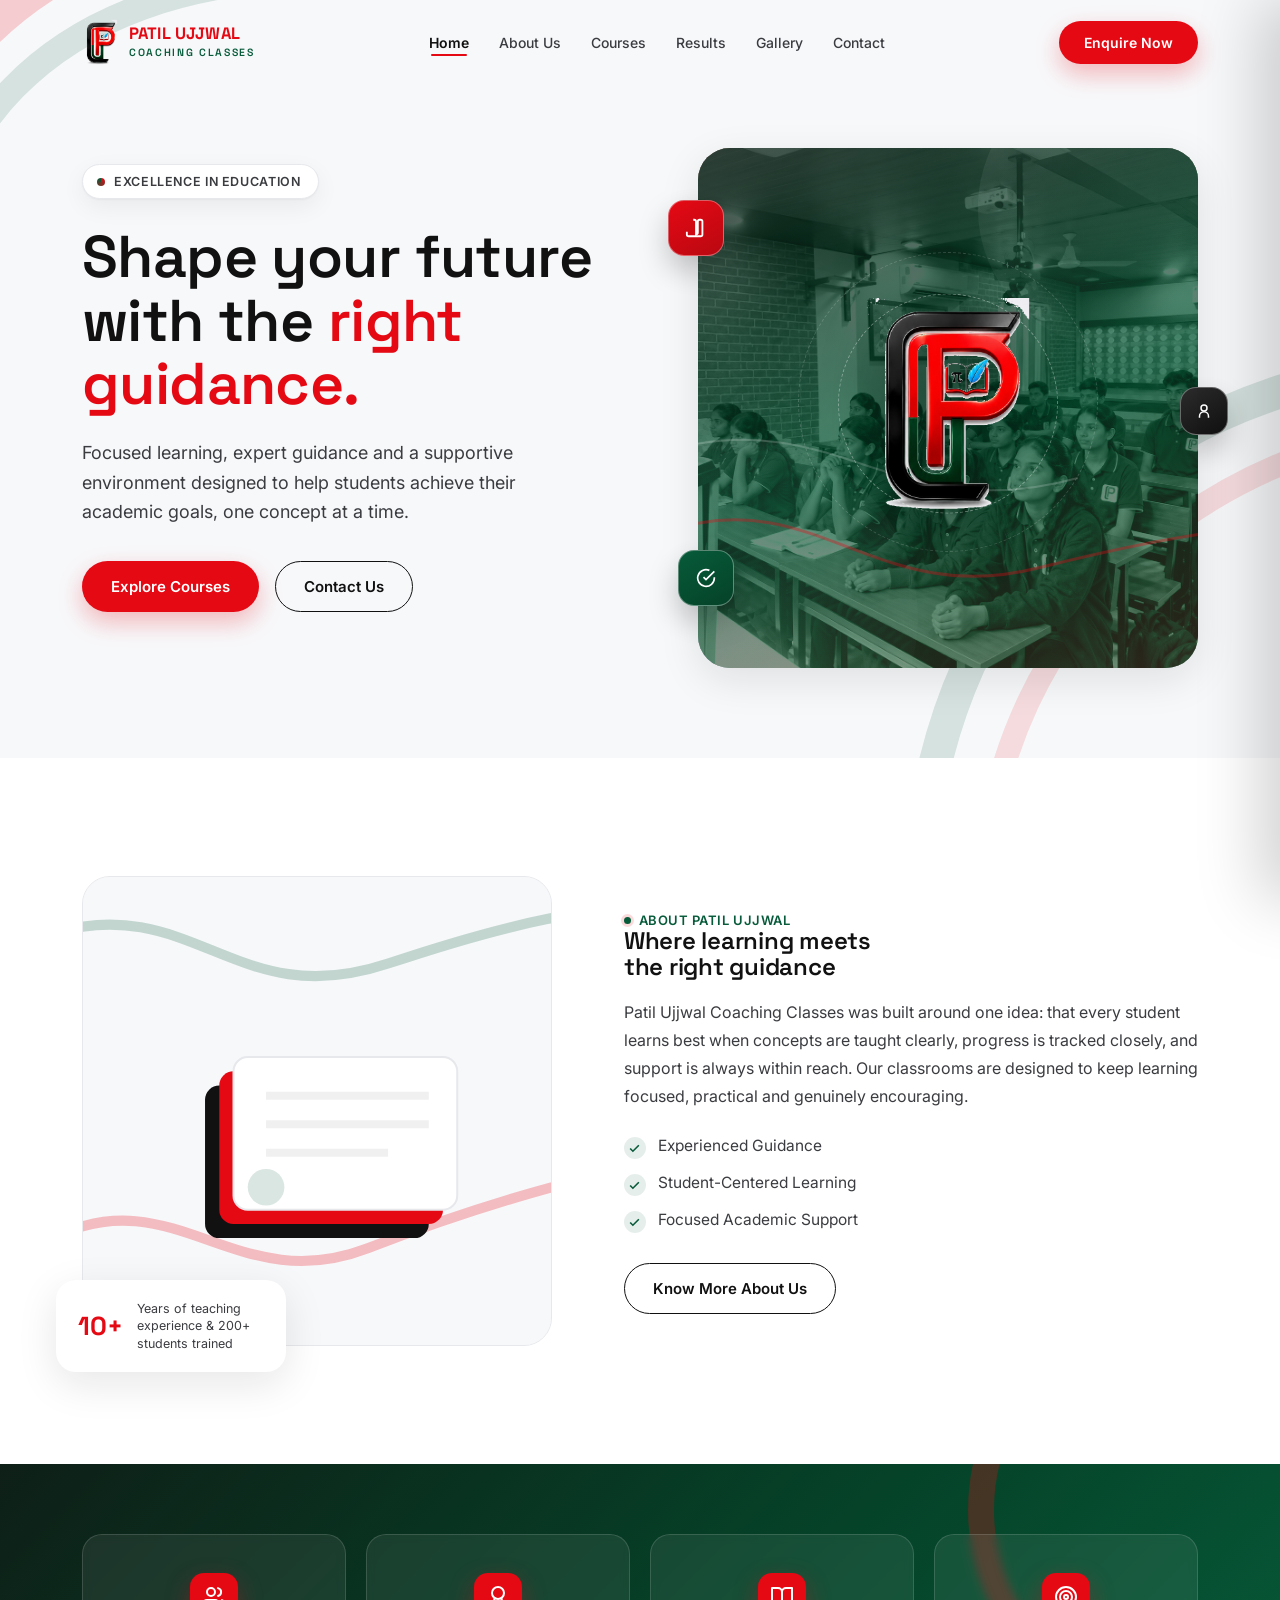
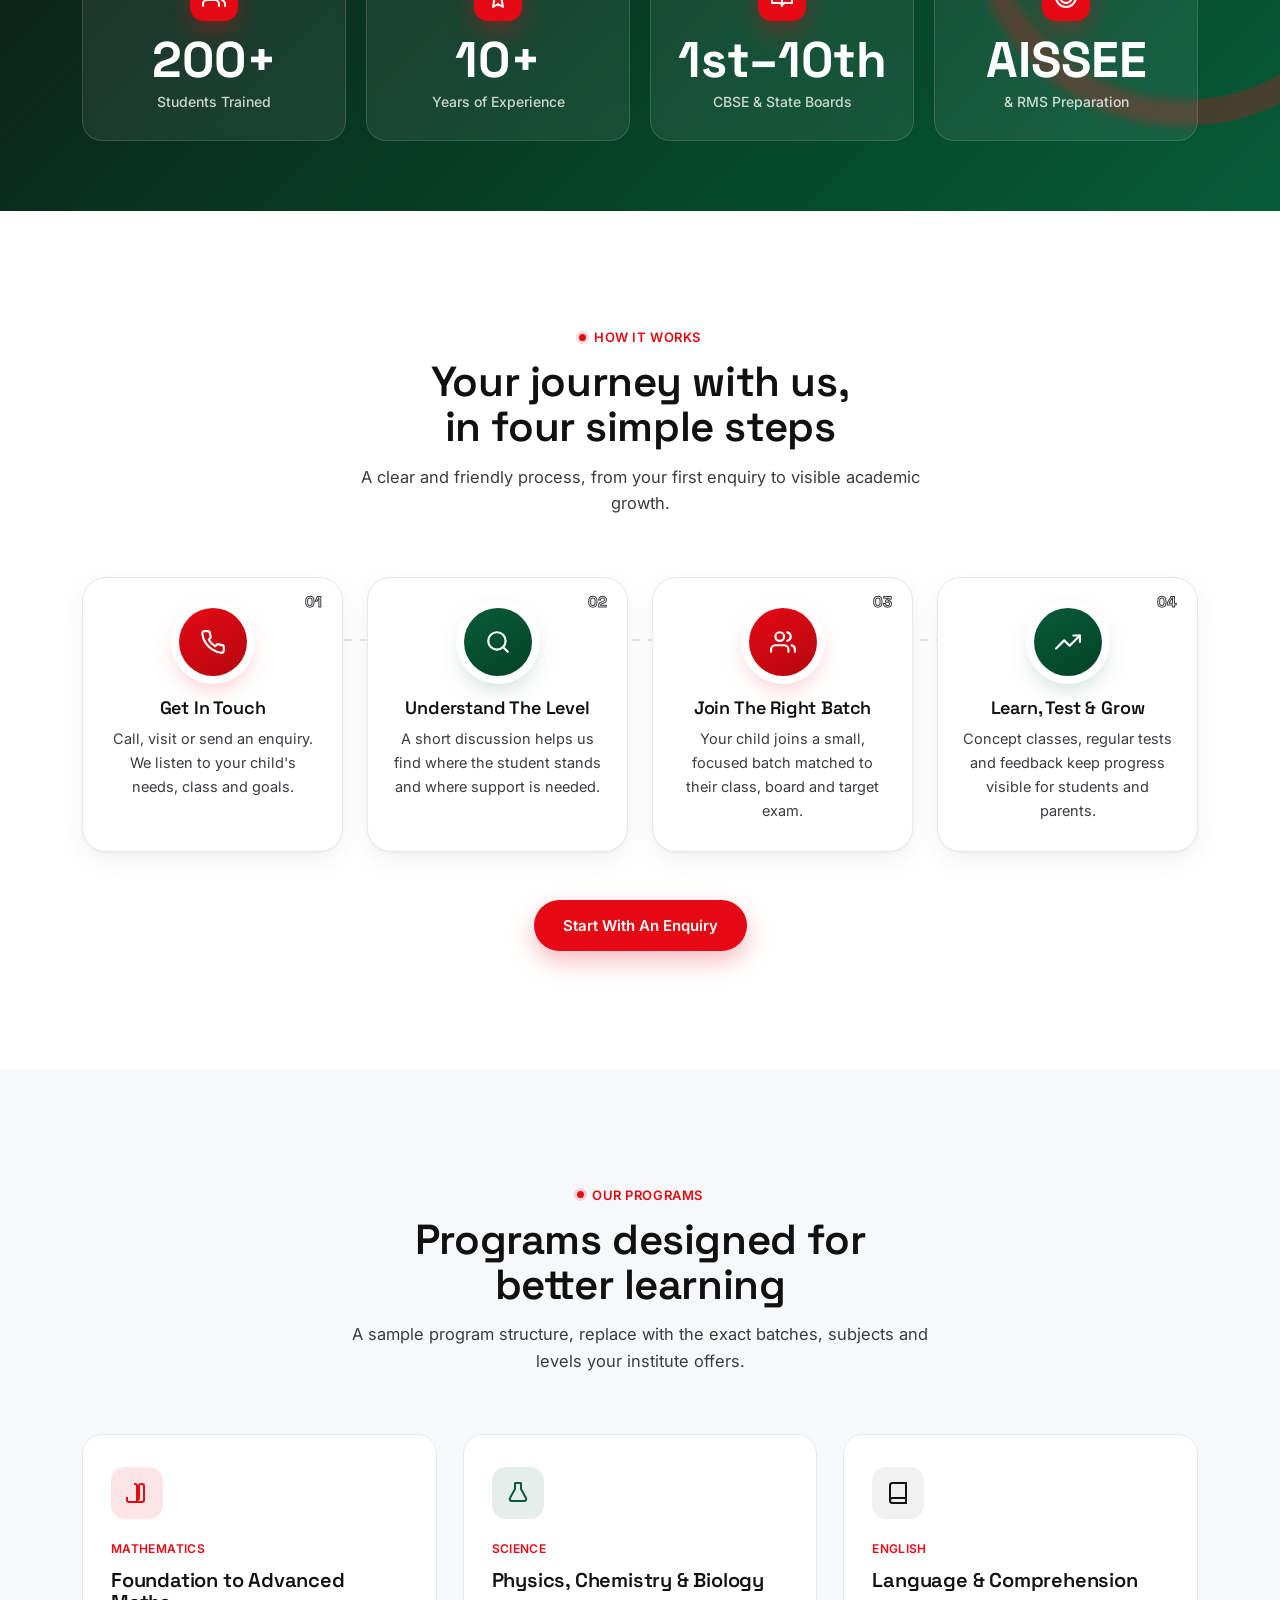
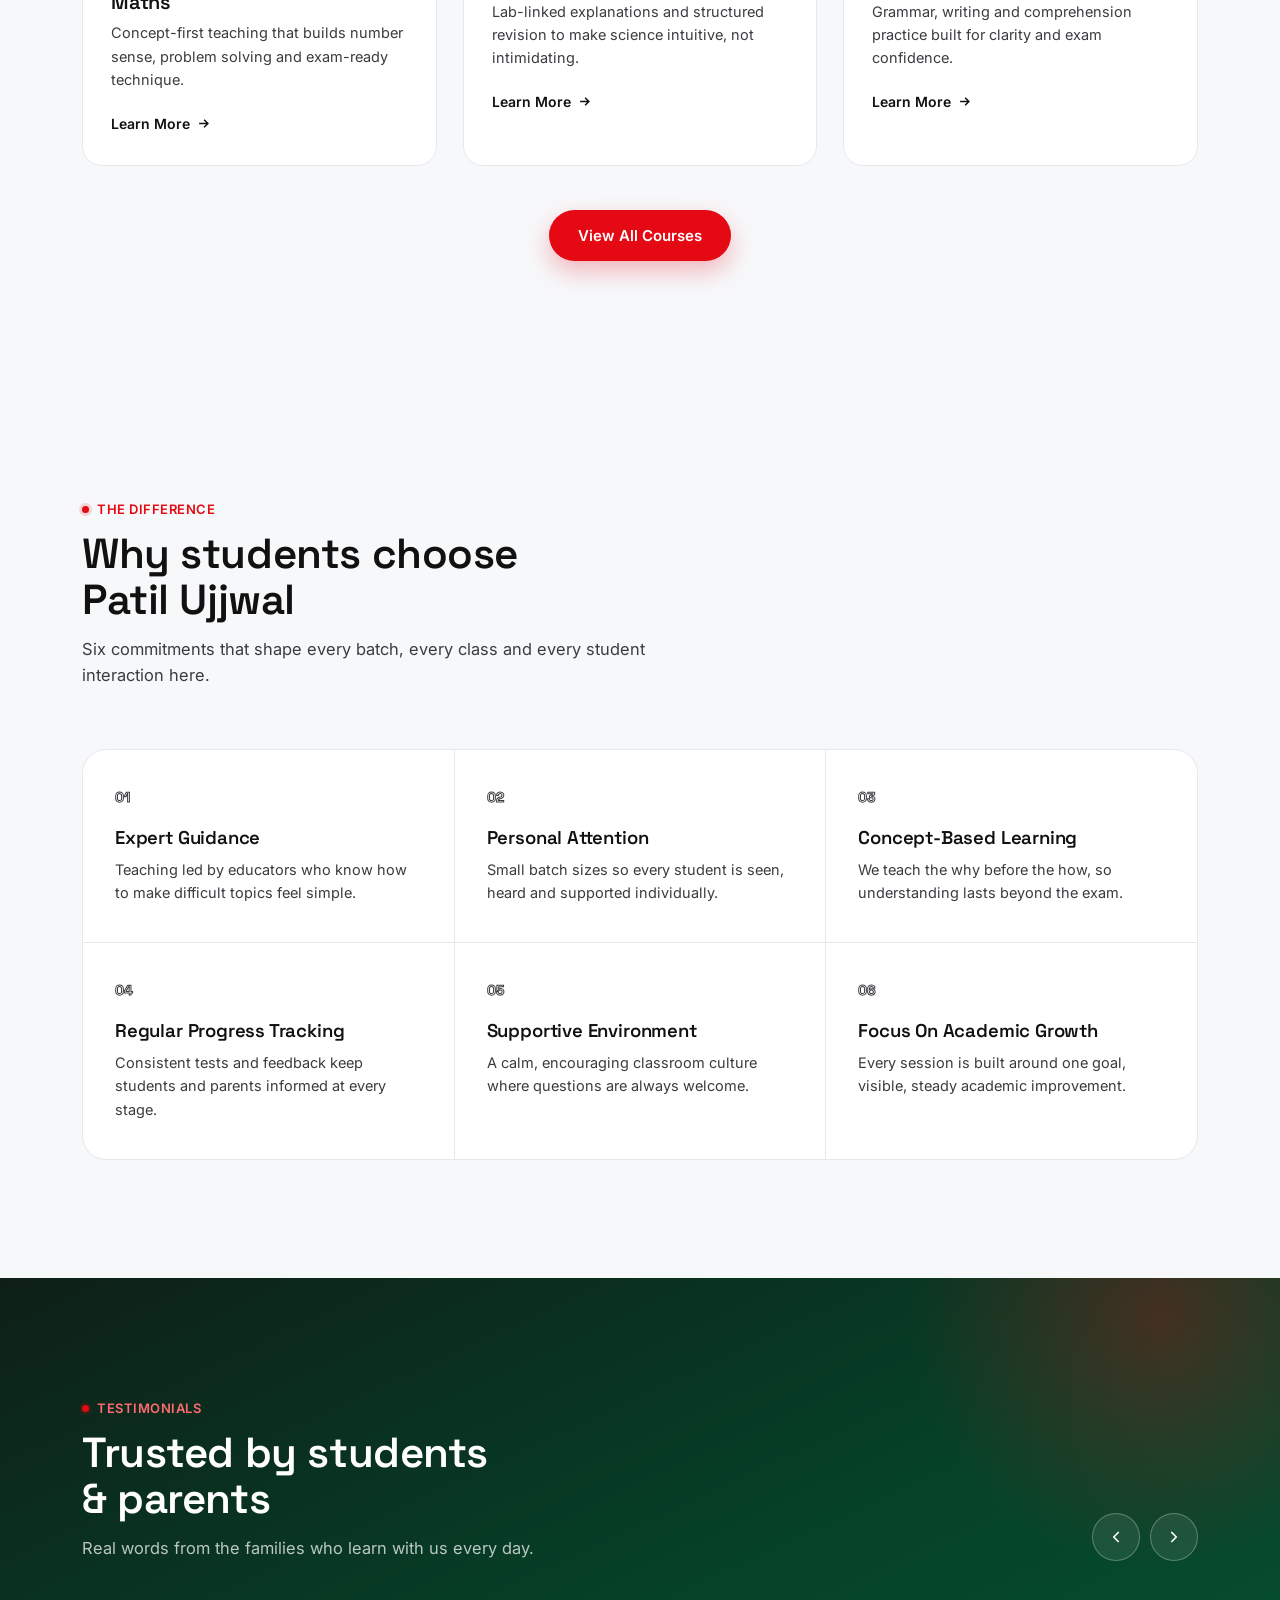
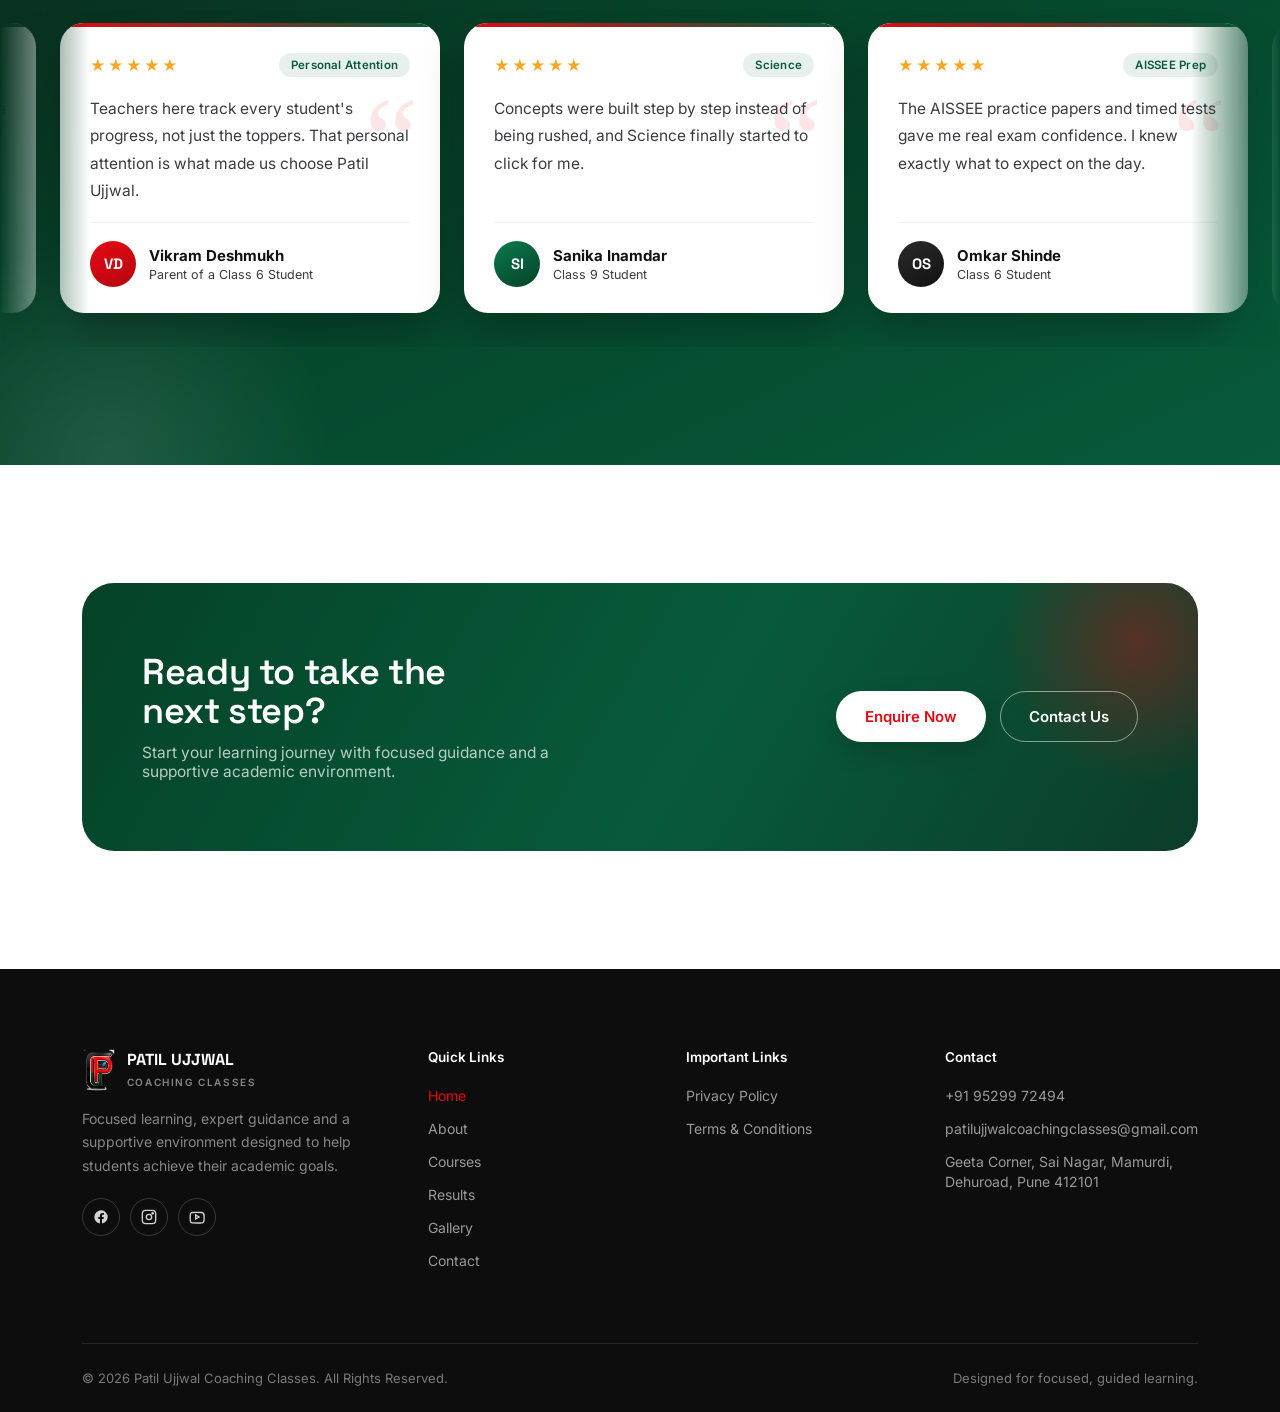
==== commit f4af4c98: "changes in gallery" ====
--- a/index.html
+++ b/index.html
@@ -4,7 +4,7 @@
 <meta charset="UTF-8">
 <meta name="viewport" content="width=device-width, initial-scale=1, viewport-fit=cover">
 <title>Patil Ujjwal Coaching Classes Shape Your Future With The Right Guidance</title>
-<meta name="description" content="Patil Ujjwal Coaching Classes — focused learning, expert guidance and a supportive environment for academic excellence.">
+<meta name="description" content="Patil Ujjwal Coaching Classes. focused learning, expert guidance and a supportive environment for academic excellence.">
 <link rel="icon" type="image/png" href="assets/images/logo-icon.png">
 <link rel="preconnect" href="https://fonts.googleapis.com">
 <link rel="preconnect" href="https://fonts.gstatic.com" crossorigin>
@@ -54,7 +54,7 @@
     <div class="hero-copy reveal in">
       <span class="hero-badge"><span class="dot"></span> EXCELLENCE IN EDUCATION</span>
       <h1>Shape your future<br>with the <em>right guidance.</em></h1>
-      <p class="lede">Focused learning, expert guidance and a supportive environment designed to help students achieve their academic goals &mdash; one concept at a time.</p>
+      <p class="lede">Focused learning, expert guidance and a supportive environment designed to help students achieve their academic goals, one concept at a time.</p>
       <div class="hero-actions">
         <a href="courses.html" class="btn btn-primary">Explore Courses</a>
         <a href="contact.html" class="btn btn-ghost">Contact Us</a>
@@ -62,6 +62,7 @@
     </div>
     <div class="hero-visual reveal in" style="transition-delay:.15s">
       <div class="hv-panel">
+        <img class="hv-photo" src="assets/images/gallery/students-listening.jpg" alt="Our coaching centre in Akurdi" fetchpriority="high">
         <svg viewBox="0 0 500 520" preserveAspectRatio="xMidYMid slice">
           <defs>
             <linearGradient id="gg" x1="0" y1="0" x2="1" y2="1">
@@ -119,7 +120,7 @@
     <div class="about-copy">
       <span class="eyebrow green">ABOUT PATIL UJJWAL</span>
       <h2>Where learning meets<br>the right guidance</h2>
-      <p class="body">Patil Ujjwal Coaching Classes was built around one idea &mdash; that every student learns best when concepts are taught clearly, progress is tracked closely, and support is always within reach. Our classrooms are designed to keep learning focused, practical and genuinely encouraging.</p>
+      <p class="body">Patil Ujjwal Coaching Classes was built around one idea: that every student learns best when concepts are taught clearly, progress is tracked closely, and support is always within reach. Our classrooms are designed to keep learning focused, practical and genuinely encouraging.</p>
       <ul class="feat-list">
         <li><span class="tick"><svg width="13" height="13" viewBox="0 0 24 24" fill="none" stroke="currentColor" stroke-width="3"><polyline points="20 6 9 17 4 12"/></svg></span>Experienced Guidance</li>
         <li><span class="tick"><svg width="13" height="13" viewBox="0 0 24 24" fill="none" stroke="currentColor" stroke-width="3"><polyline points="20 6 9 17 4 12"/></svg></span>Student-Centered Learning</li>
@@ -134,8 +135,8 @@
 <section class="stats-band">
   <div class="wrap">
     <div class="stats-grid stagger">
-      <div class="stat-card reveal" style="--i:0"><span class="stat-ic"><svg width="24" height="24" viewBox="0 0 24 24" fill="none" stroke="currentColor" stroke-width="2" stroke-linecap="round" stroke-linejoin="round"><path d="M17 21v-2a4 4 0 0 0-4-4H5a4 4 0 0 0-4 4v2"/><circle cx="9" cy="7" r="4"/><path d="M23 21v-2a4 4 0 0 0-3-3.9M16 3.1a4 4 0 0 1 0 7.8"/></svg></span><div class="stat"><b data-count="200" data-suffix="+">200+</b></div><span>Students Trained</span></div>
-      <div class="stat-card reveal" style="--i:1"><span class="stat-ic"><svg width="24" height="24" viewBox="0 0 24 24" fill="none" stroke="currentColor" stroke-width="2" stroke-linecap="round" stroke-linejoin="round"><circle cx="12" cy="8" r="6"/><path d="M15.5 13.5 17 22l-5-3-5 3 1.5-8.5"/></svg></span><div class="stat"><b data-count="10" data-suffix="+">10+</b></div><span>Years of Experience</span></div>
+      <div class="stat-card reveal" style="--i:0"><span class="stat-ic"><svg width="24" height="24" viewBox="0 0 24 24" fill="none" stroke="currentColor" stroke-width="2" stroke-linecap="round" stroke-linejoin="round"><path d="M17 21v-2a4 4 0 0 0-4-4H5a4 4 0 0 0-4 4v2"/><circle cx="9" cy="7" r="4"/><path d="M23 21v-2a4 4 0 0 0-3-3.9M16 3.1a4 4 0 0 1 0 7.8"/></svg></span><div class="stat"><b>200+</b></div><span>Students Trained</span></div>
+      <div class="stat-card reveal" style="--i:1"><span class="stat-ic"><svg width="24" height="24" viewBox="0 0 24 24" fill="none" stroke="currentColor" stroke-width="2" stroke-linecap="round" stroke-linejoin="round"><circle cx="12" cy="8" r="6"/><path d="M15.5 13.5 17 22l-5-3-5 3 1.5-8.5"/></svg></span><div class="stat"><b>10+</b></div><span>Years of Experience</span></div>
       <div class="stat-card reveal" style="--i:2"><span class="stat-ic"><svg width="24" height="24" viewBox="0 0 24 24" fill="none" stroke="currentColor" stroke-width="2" stroke-linecap="round" stroke-linejoin="round"><path d="M2 3h6a4 4 0 0 1 4 4v14a3 3 0 0 0-3-3H2z"/><path d="M22 3h-6a4 4 0 0 0-4 4v14a3 3 0 0 1 3-3h7z"/></svg></span><div class="stat"><b>1st–10th</b></div><span>CBSE &amp; State Boards</span></div>
       <div class="stat-card reveal" style="--i:3"><span class="stat-ic"><svg width="24" height="24" viewBox="0 0 24 24" fill="none" stroke="currentColor" stroke-width="2" stroke-linecap="round" stroke-linejoin="round"><circle cx="12" cy="12" r="10"/><circle cx="12" cy="12" r="6"/><circle cx="12" cy="12" r="2"/></svg></span><div class="stat"><b>AISSEE</b></div><span>&amp; RMS Preparation</span></div>
     </div>
@@ -188,7 +189,7 @@
     <div class="sec-head center" style="margin-left:auto;margin-right:auto;">
       <span class="eyebrow" style="justify-content:center;display:flex;">OUR PROGRAMS</span>
       <h2>Programs designed for<br>better learning</h2>
-      <p>A sample program structure &mdash; replace with the exact batches, subjects and levels your institute offers.</p>
+      <p>A sample program structure, replace with the exact batches, subjects and levels your institute offers.</p>
     </div>
     <div class="course-grid stagger">
       <div class="course-card reveal" style="--i:0">
@@ -233,7 +234,7 @@
       <div class="why-card reveal" style="--i:2"><span class="idx">03</span><h3>Concept-Based Learning</h3><p>We teach the why before the how, so understanding lasts beyond the exam.</p></div>
       <div class="why-card reveal" style="--i:3"><span class="idx">04</span><h3>Regular Progress Tracking</h3><p>Consistent tests and feedback keep students and parents informed at every stage.</p></div>
       <div class="why-card reveal" style="--i:4"><span class="idx">05</span><h3>Supportive Environment</h3><p>A calm, encouraging classroom culture where questions are always welcome.</p></div>
-      <div class="why-card reveal" style="--i:5"><span class="idx">06</span><h3>Focus On Academic Growth</h3><p>Every session is built around one goal &mdash; visible, steady academic improvement.</p></div>
+      <div class="why-card reveal" style="--i:5"><span class="idx">06</span><h3>Focus On Academic Growth</h3><p>Every session is built around one goal, visible, steady academic improvement.</p></div>
     </div>
   </div>
 </section>
--- a/assets/css/style.css
+++ b/assets/css/style.css
@@ -612,3 +612,19 @@
 .pr-card p{color:var(--ink-soft); font-size:14.5px; line-height:1.65;}
 @media(max-width:960px){.pr-grid{grid-template-columns:repeat(2,1fr);} .pr-grid::before{display:none;}}
 @media(max-width:560px){.pr-grid{grid-template-columns:1fr;}}
+
+
+/* ===== Image polish ===== */
+.hv-panel .hv-photo{position:absolute; inset:0; width:100%; height:100%; object-fit:cover; opacity:.55; mix-blend-mode:luminosity;}
+.hv-panel::after{content:""; position:absolute; inset:0; background:linear-gradient(160deg,rgba(14,31,23,.55),rgba(5,66,40,.35) 55%,rgba(229,9,20,.18)); pointer-events:none;}
+.hv-panel svg{z-index:1;} .hv-panel .logo-badge{z-index:2;}
+.gallery-grid{columns:auto; display:grid; grid-template-columns:repeat(auto-fill,minmax(260px,1fr)); gap:22px;}
+.g-item{margin-bottom:0; aspect-ratio:4/3; border-radius:22px; border:4px solid #fff; box-shadow:0 14px 34px rgba(17,17,17,.14); transition:transform .35s ease, box-shadow .35s ease;}
+.g-item:hover{transform:translateY(-6px); box-shadow:0 22px 46px rgba(5,66,40,.28);}
+.g-item img.real{height:100%; object-fit:cover; image-rendering:auto;}
+.g-item:first-child{grid-column:span 2; grid-row:span 2; aspect-ratio:auto;}
+.g-item::after{content:""; position:absolute; inset:0; border-radius:inherit; box-shadow:inset 0 0 0 1px rgba(255,255,255,.25); pointer-events:none;}
+.g-item .cap{transform:none; opacity:0; transition:opacity .3s ease;}
+.g-item:hover .cap{opacity:1;}
+@media(max-width:640px){.g-item:first-child{grid-column:auto; grid-row:auto; aspect-ratio:4/3;}}
+.lightbox .box{border-radius:24px; box-shadow:0 30px 80px rgba(0,0,0,.5);}
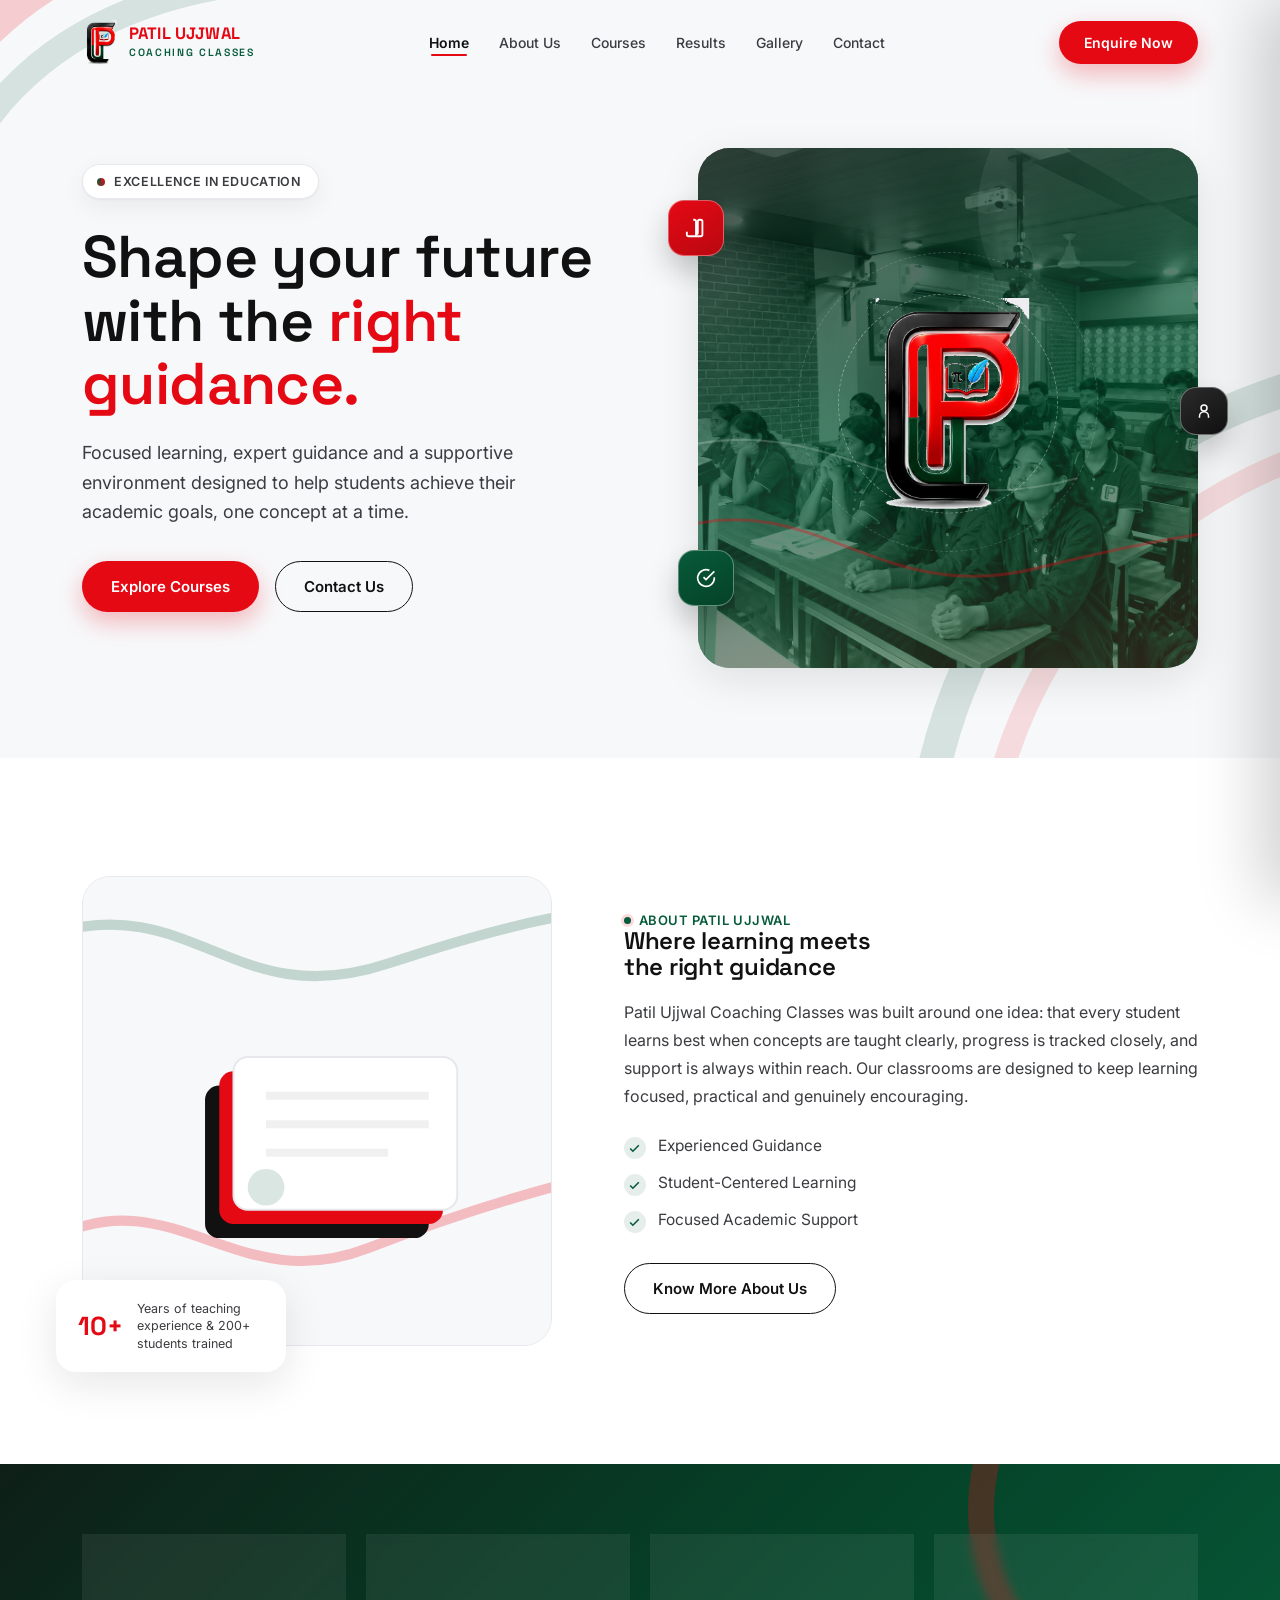
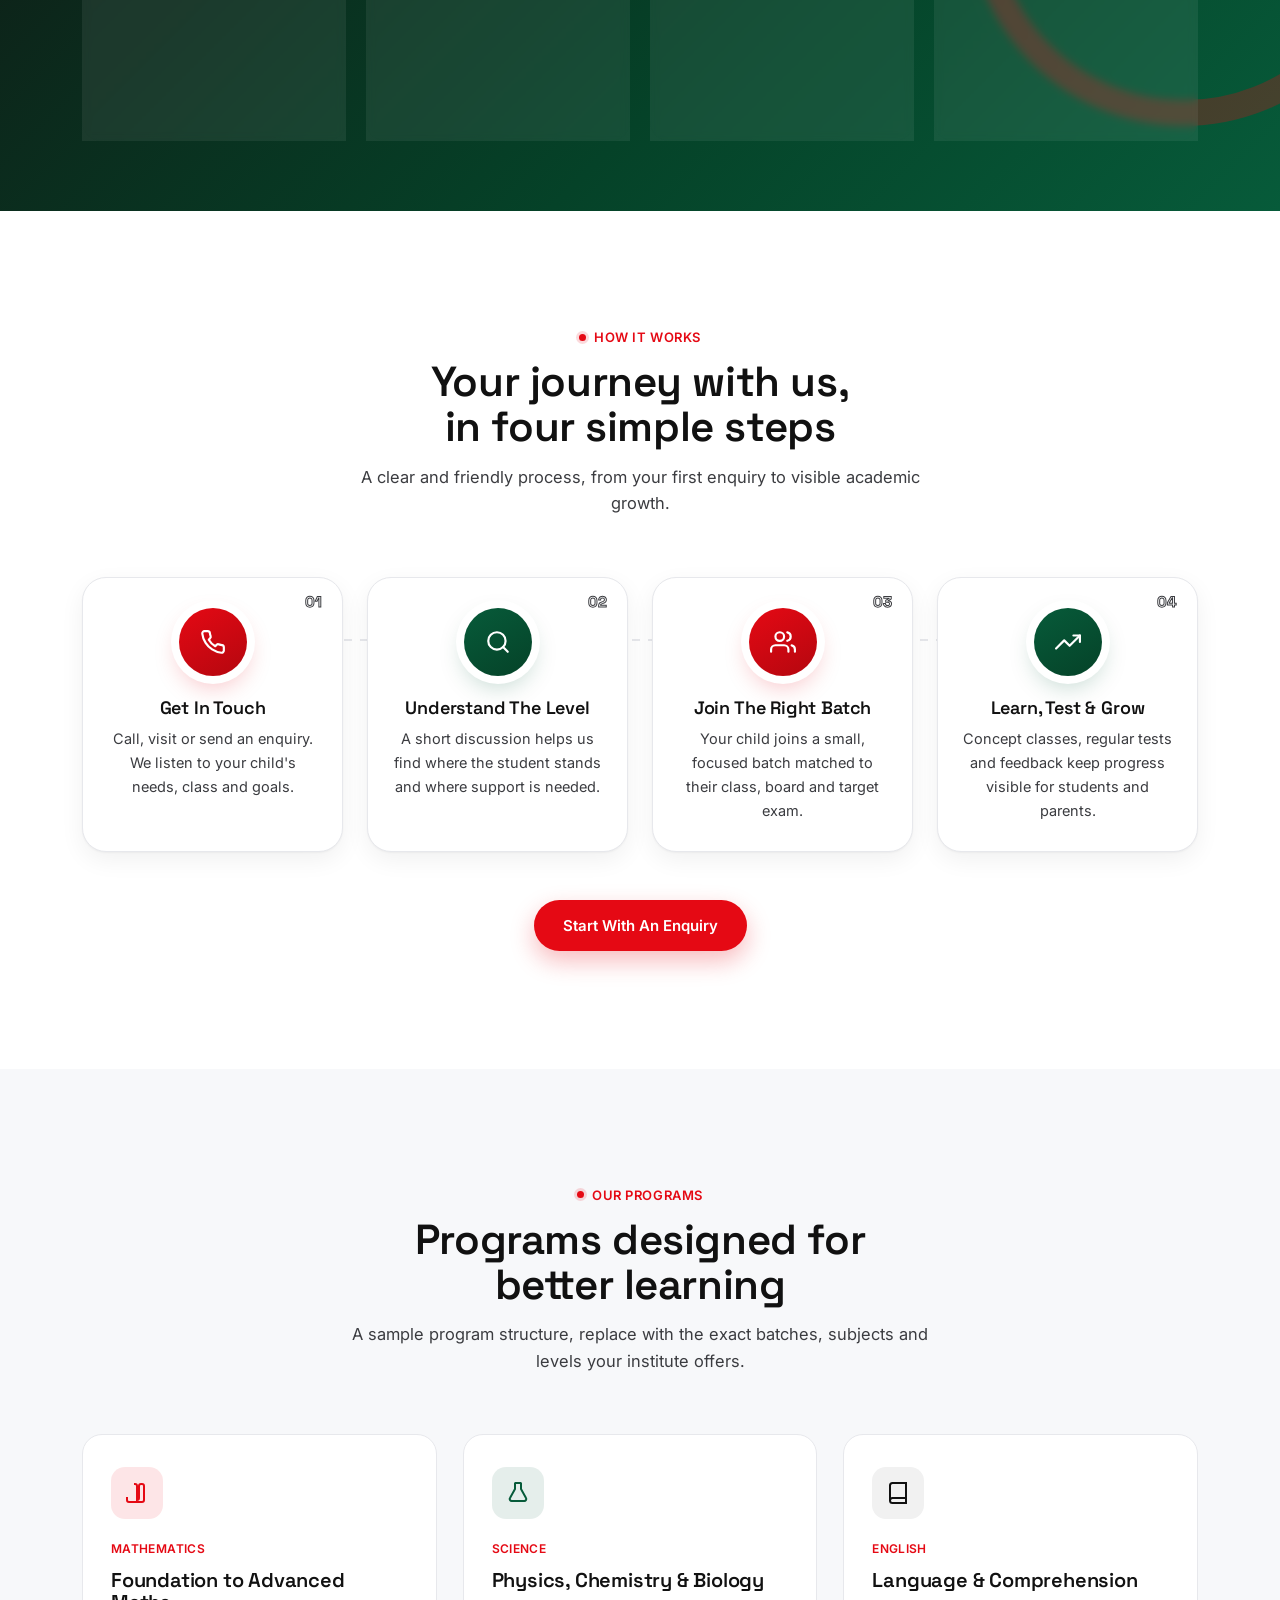
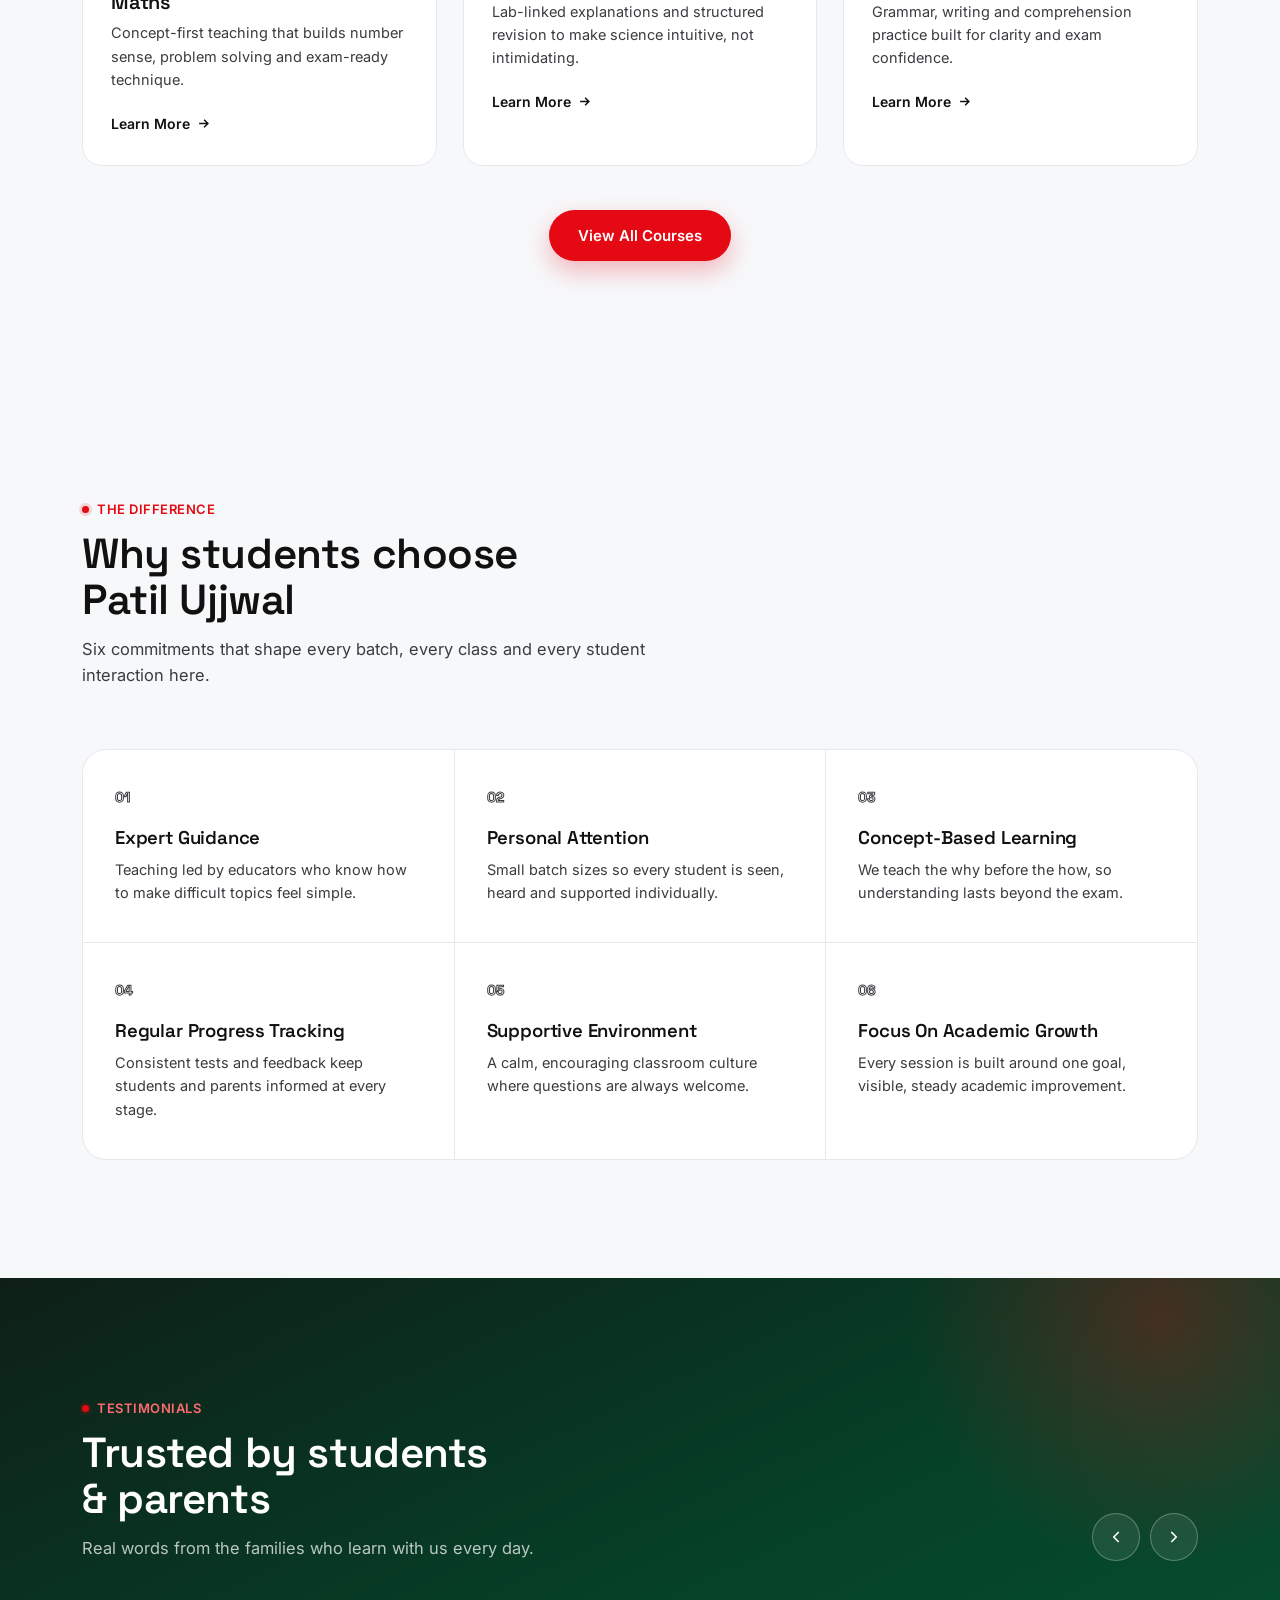
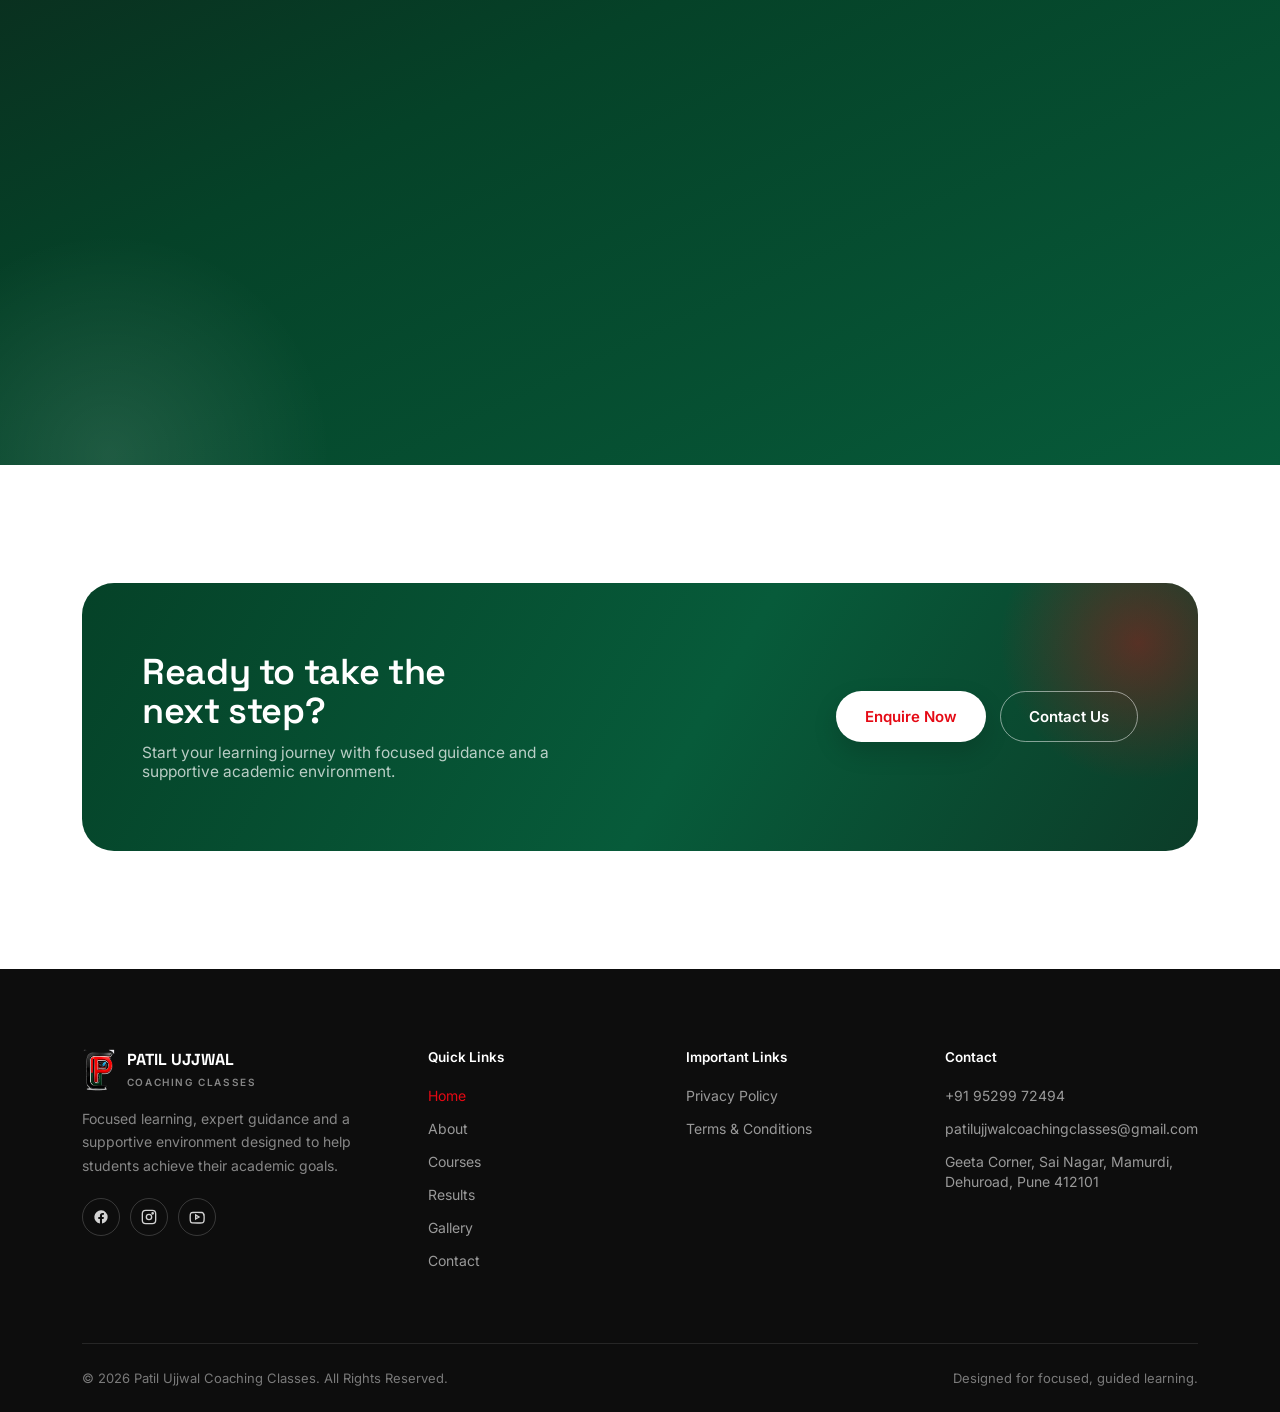
==== commit 3accda5a: "add admin" ====
--- a/index.html
+++ b/index.html
@@ -375,6 +375,7 @@
   </div>
 </footer>
 
+<script src="assets/js/config.js"></script>
 <script src="assets/js/script.js"></script>
 </body>
 </html>
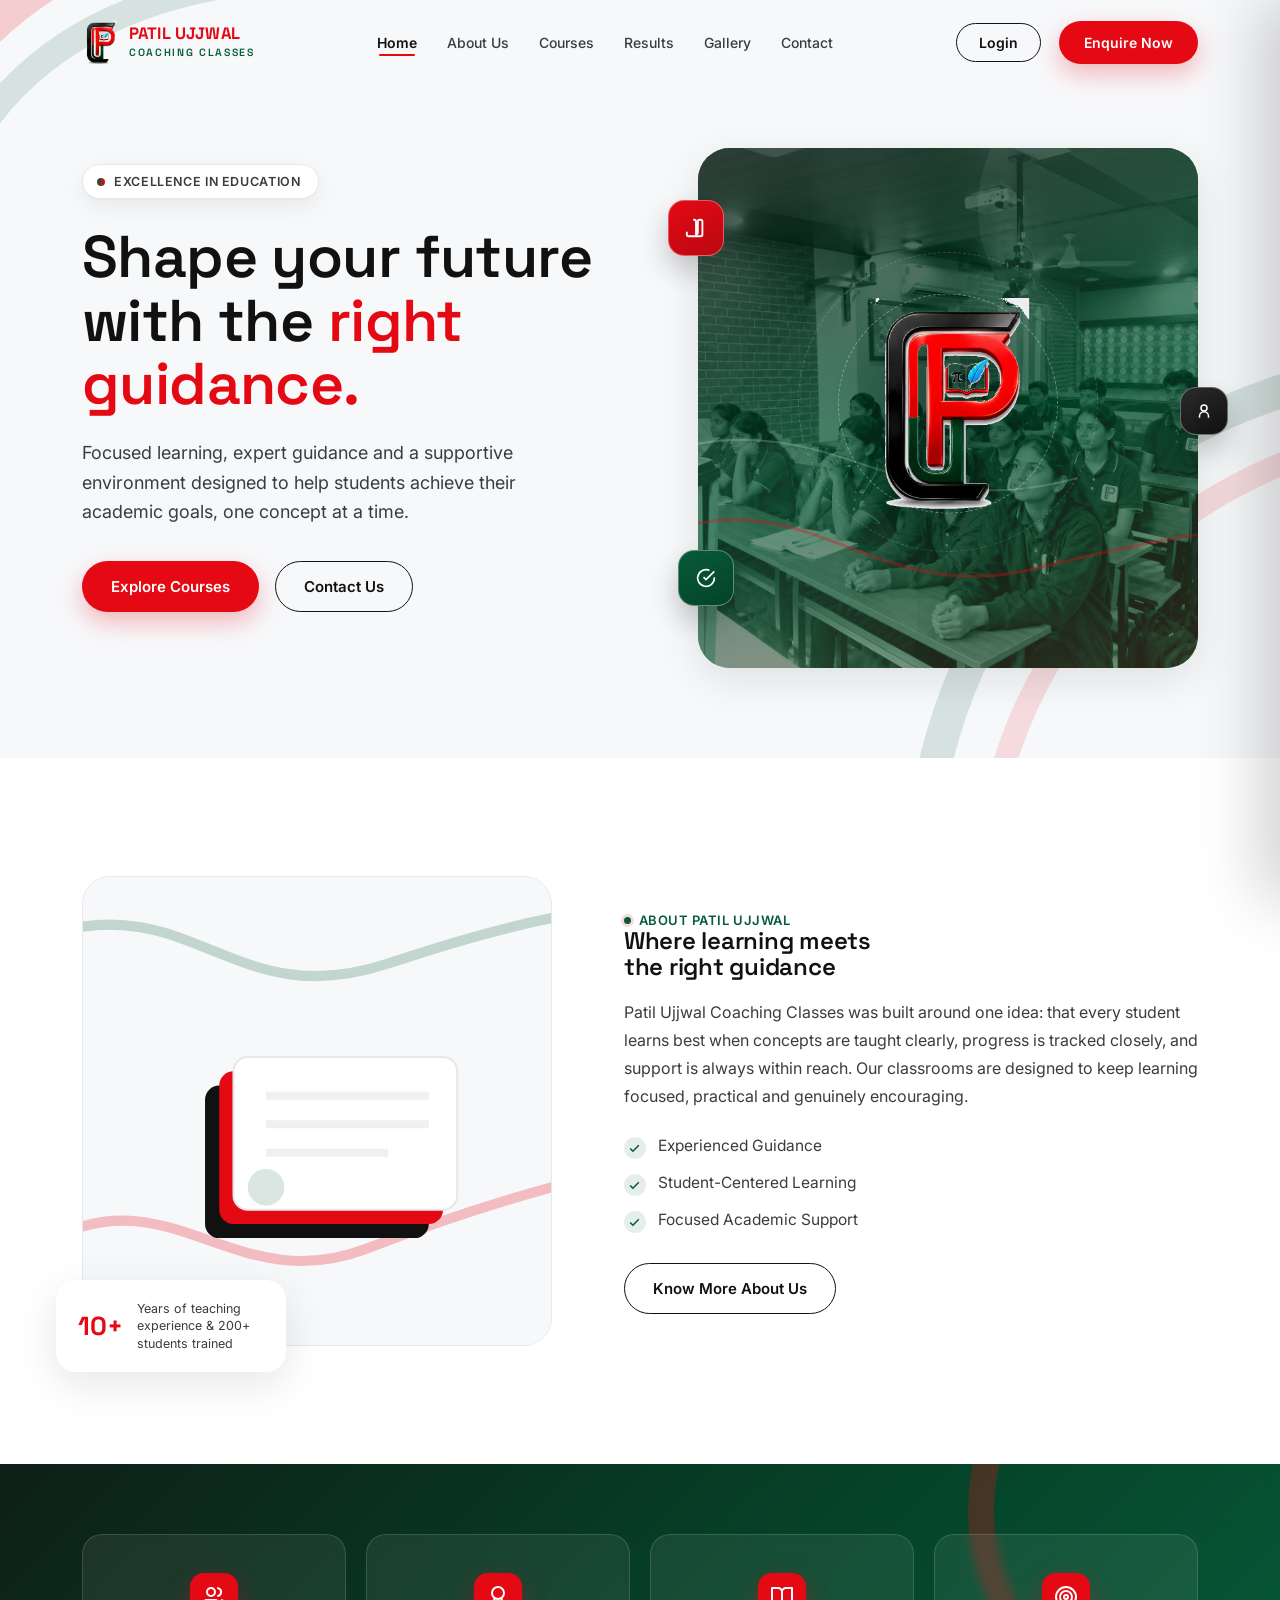
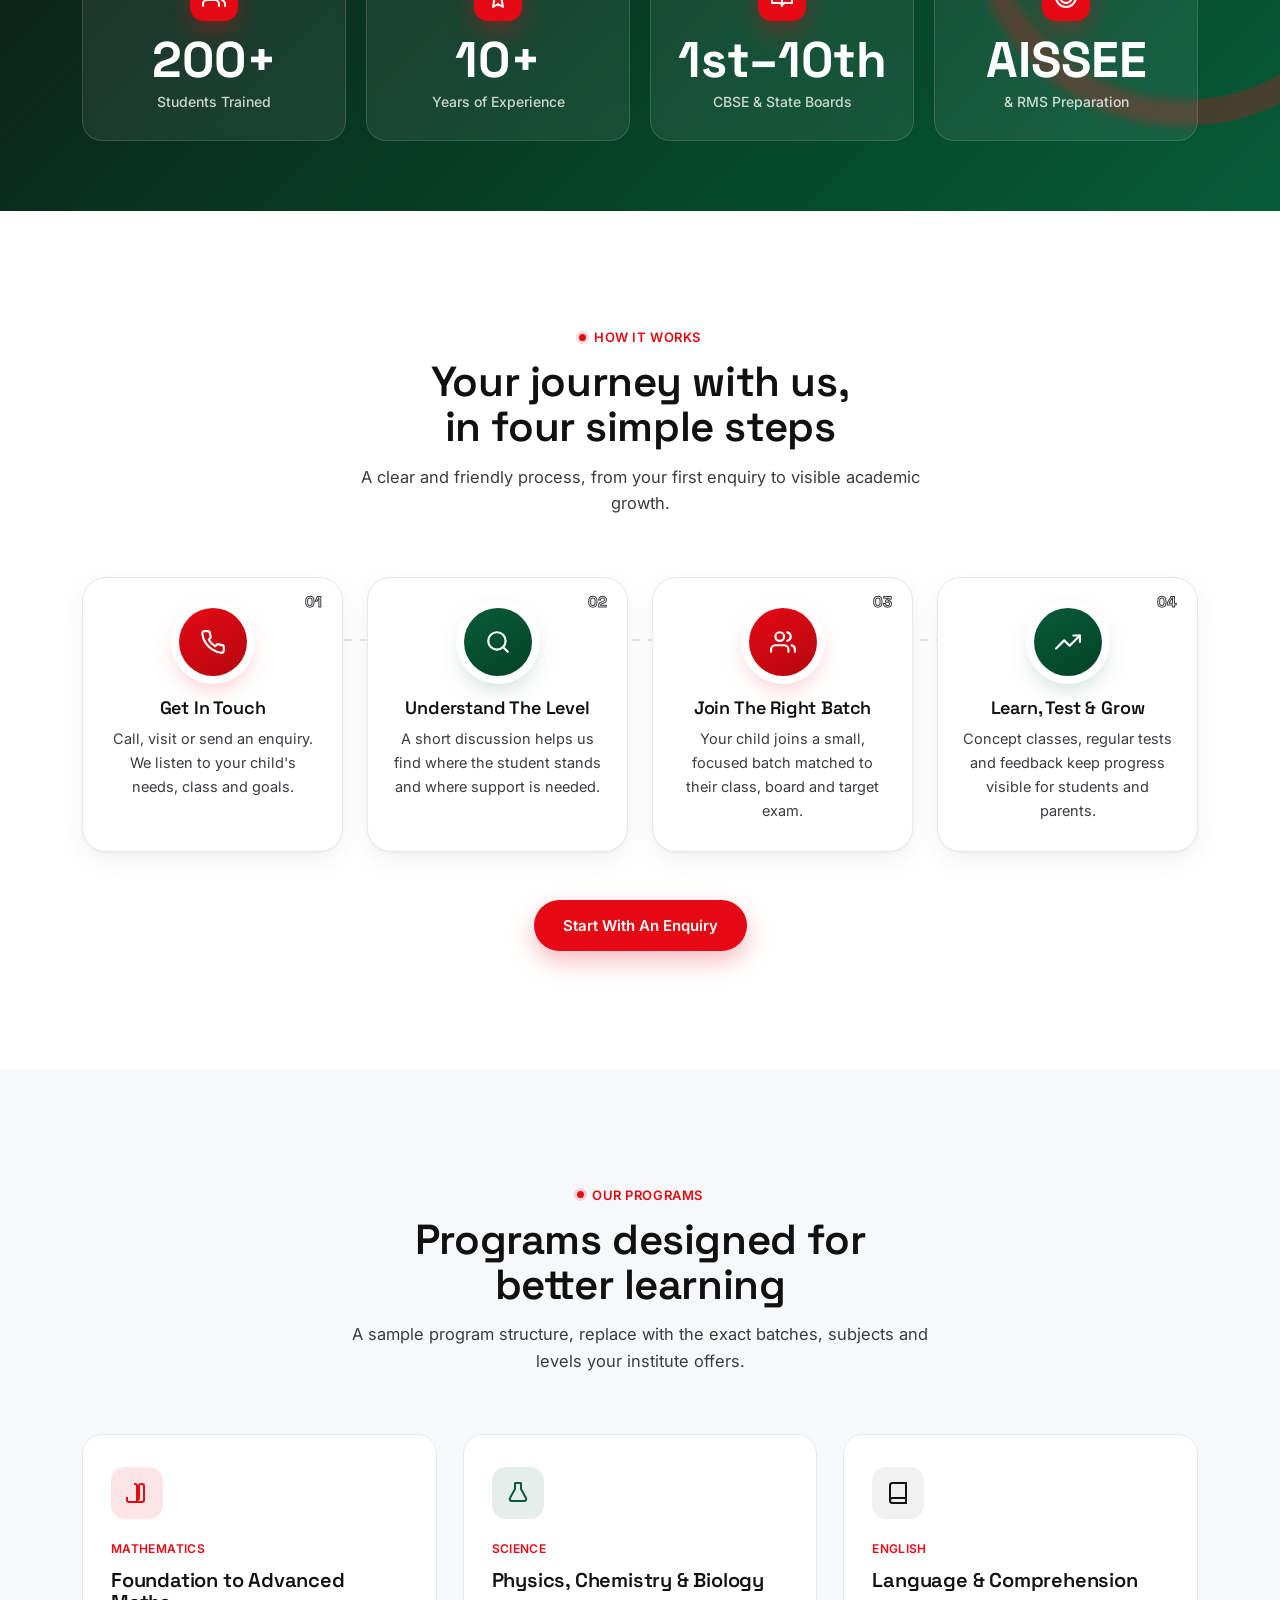
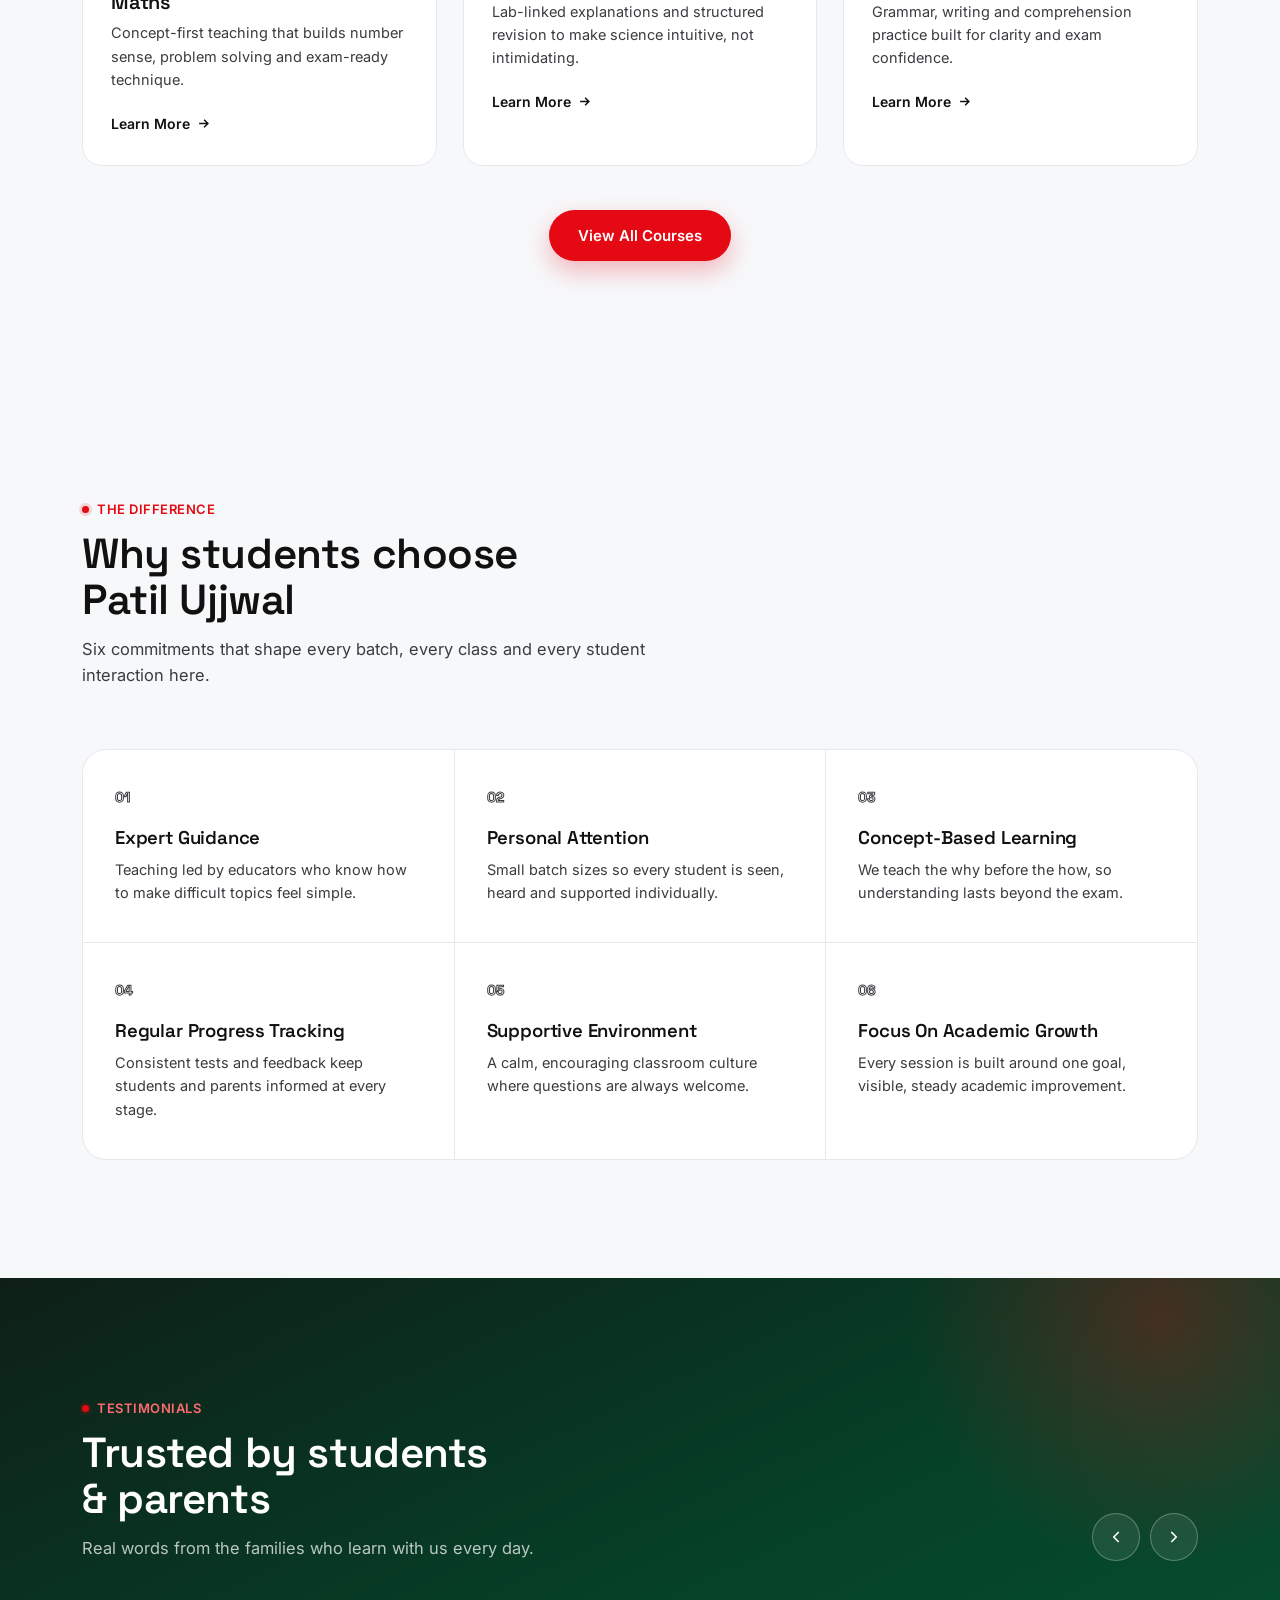
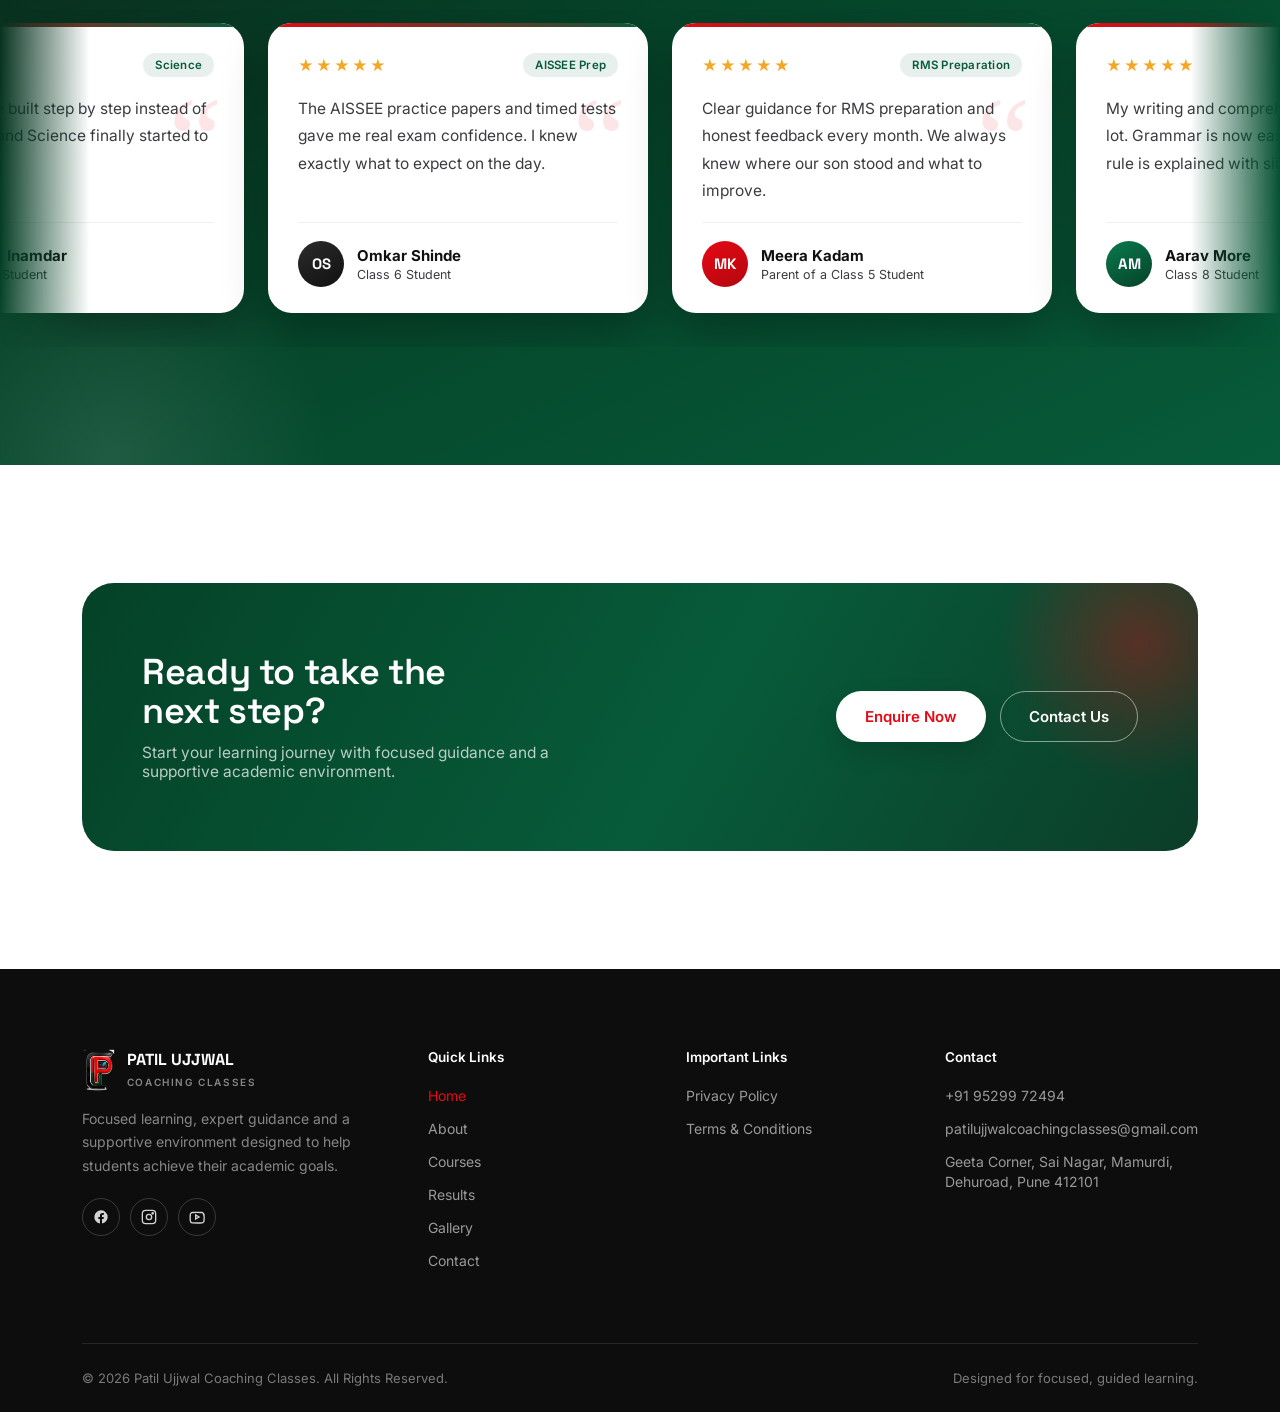
==== commit bf3e362e: "changes done" ====
--- a/index.html
+++ b/index.html
@@ -28,6 +28,7 @@
     <a href="contact.html">Contact</a>
     </nav>
     <div class="nav-cta">
+      <a href="admin/index.html" class="btn btn-ghost nav-login">Login</a>
       <a href="contact.html" class="btn btn-primary">Enquire Now</a>
     </div>
     <button class="hamburger" id="hamBtn" aria-label="Open menu" aria-expanded="false">
@@ -44,6 +45,7 @@
   <a href="gallery.html">Gallery</a>
   <a href="contact.html">Contact</a>
   <a href="contact.html" class="btn btn-primary">Enquire Now</a>
+  <a href="admin/index.html" class="btn btn-ghost">Login</a>
 </aside>
 
 <!-- ============ HERO ============ -->
--- a/assets/css/style.css
+++ b/assets/css/style.css
@@ -120,6 +120,7 @@
 
 .nav-cta{display:flex; align-items:center; gap:18px;}
 .nav-cta .btn{padding:12px 24px; font-size:14px;}
+.nav-cta .nav-login{padding:10px 22px;}
 .hamburger{display:none; flex-direction:column; gap:5px; width:26px; background:none; border:none; padding:6px;}
 .hamburger span{display:block; height:2px; width:100%; background:var(--ink); border-radius:2px; transition:transform .3s ease, opacity .3s ease;}
 .hamburger.open span:nth-child(1){transform:translateY(7px) rotate(45deg);}
@@ -137,6 +138,7 @@
 .mobile-menu.open{transform:translateX(0);}
 .mobile-menu a{padding:15px 6px; font-size:17px; font-weight:600; border-bottom:1px solid var(--line-soft); color:var(--ink);}
 .mobile-menu .btn{margin-top:18px;}
+.mobile-menu .btn + .btn{margin-top:10px;}
 .scrim{position:fixed; inset:0; background:rgba(17,17,17,.4); z-index:1050; opacity:0; pointer-events:none; transition:opacity .35s ease;}
 .scrim.open{opacity:1; pointer-events:auto;}
 
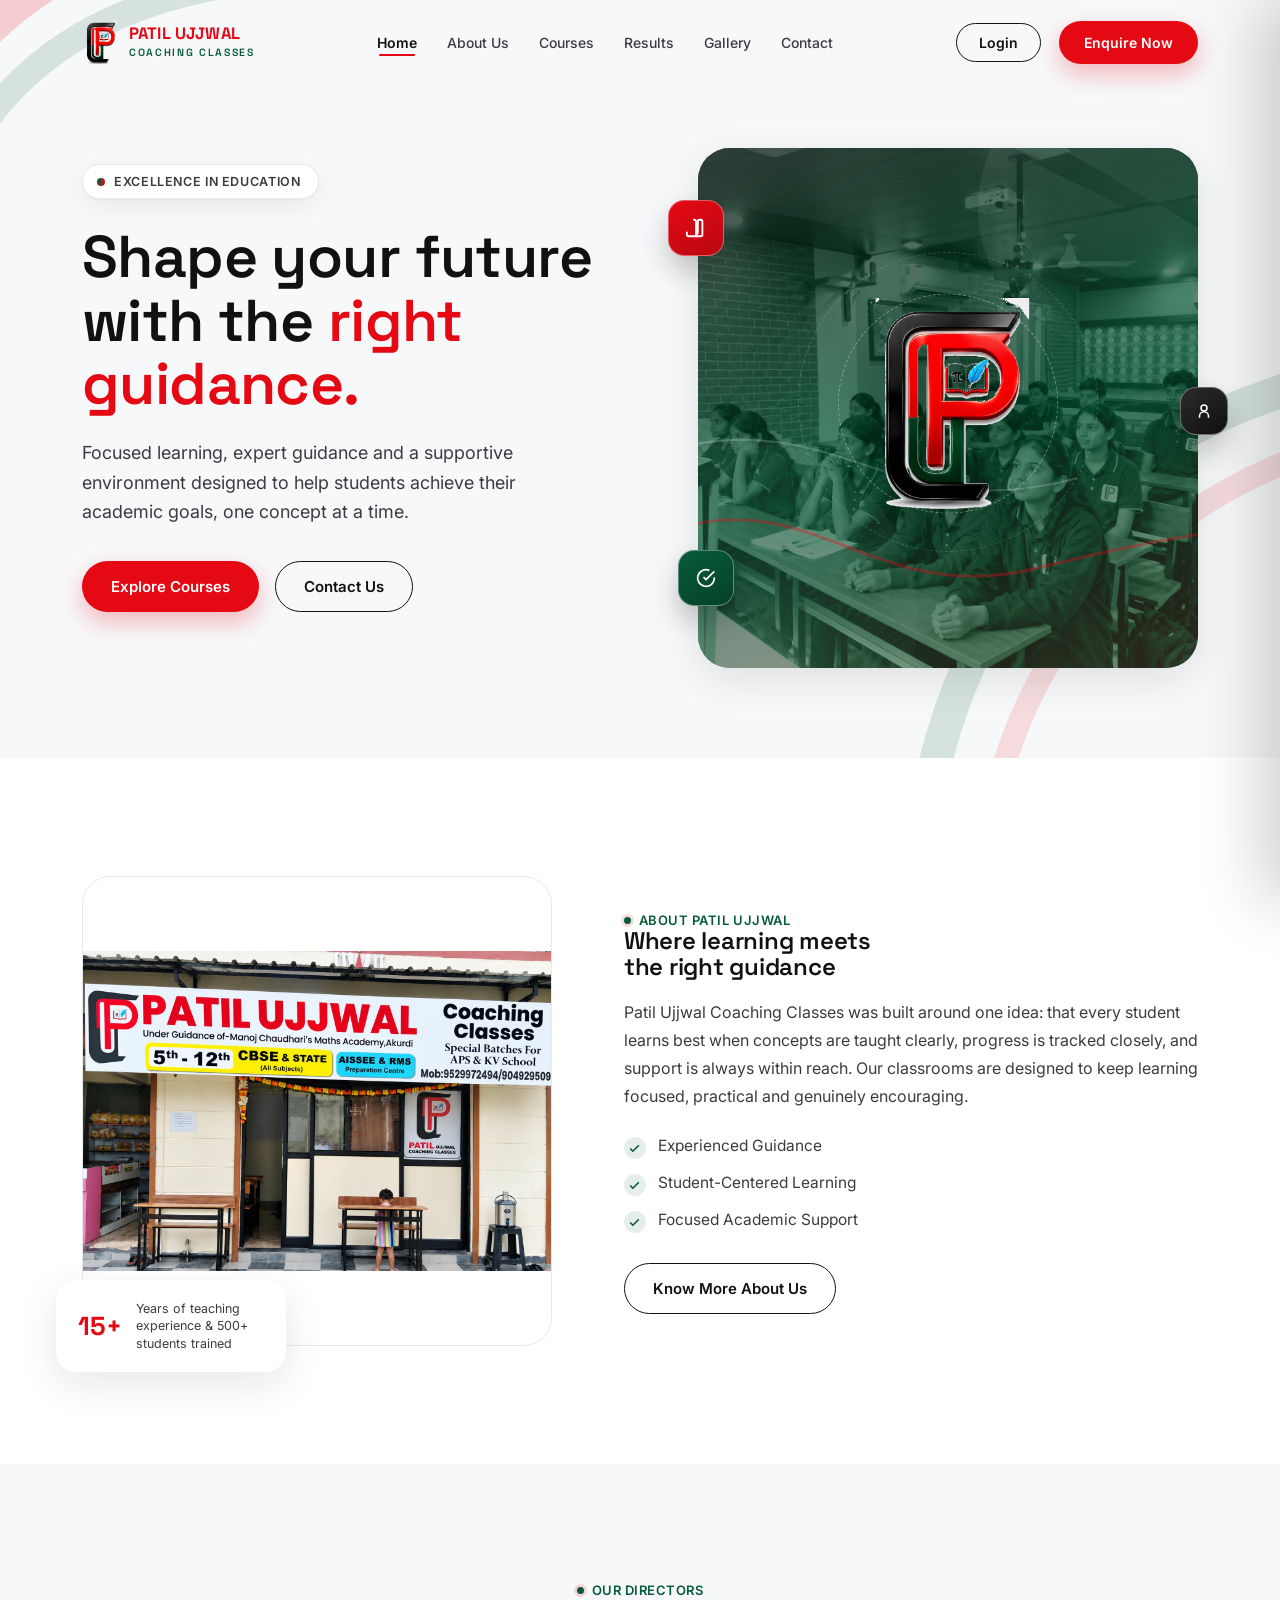
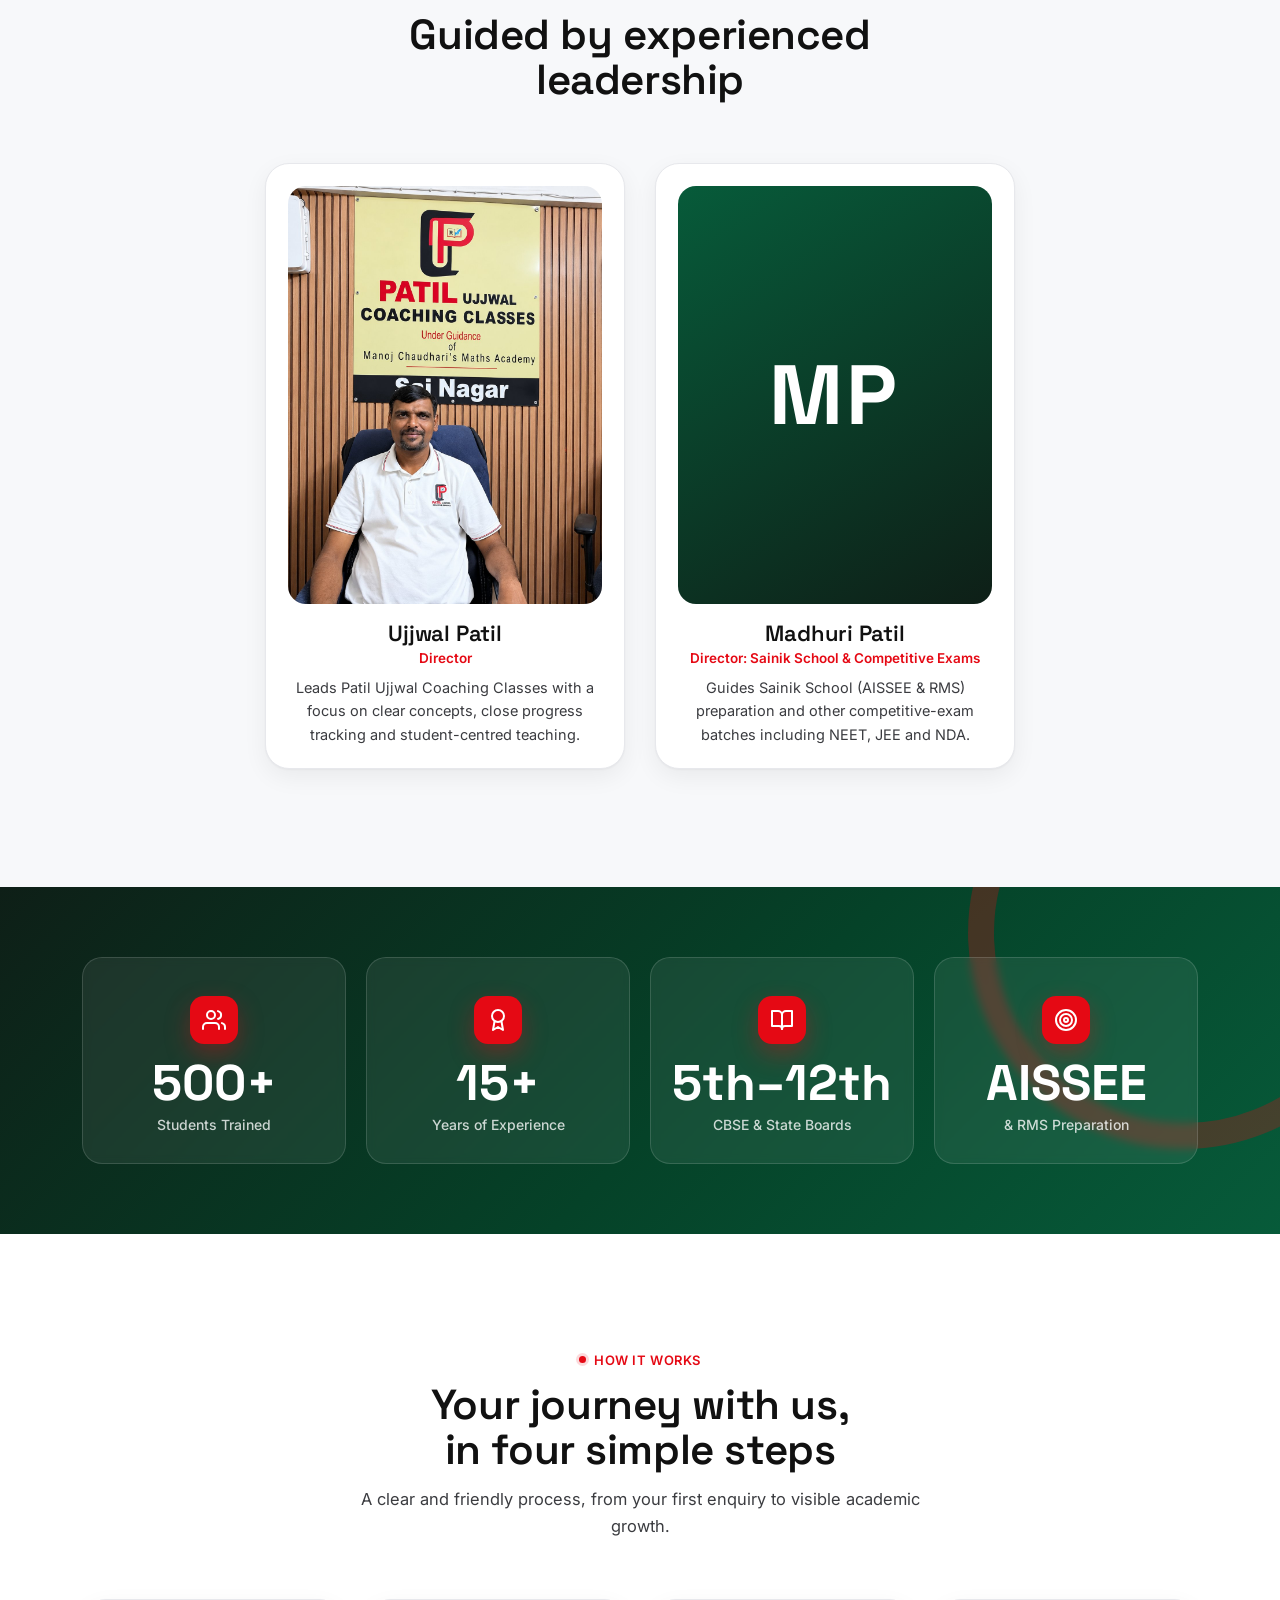
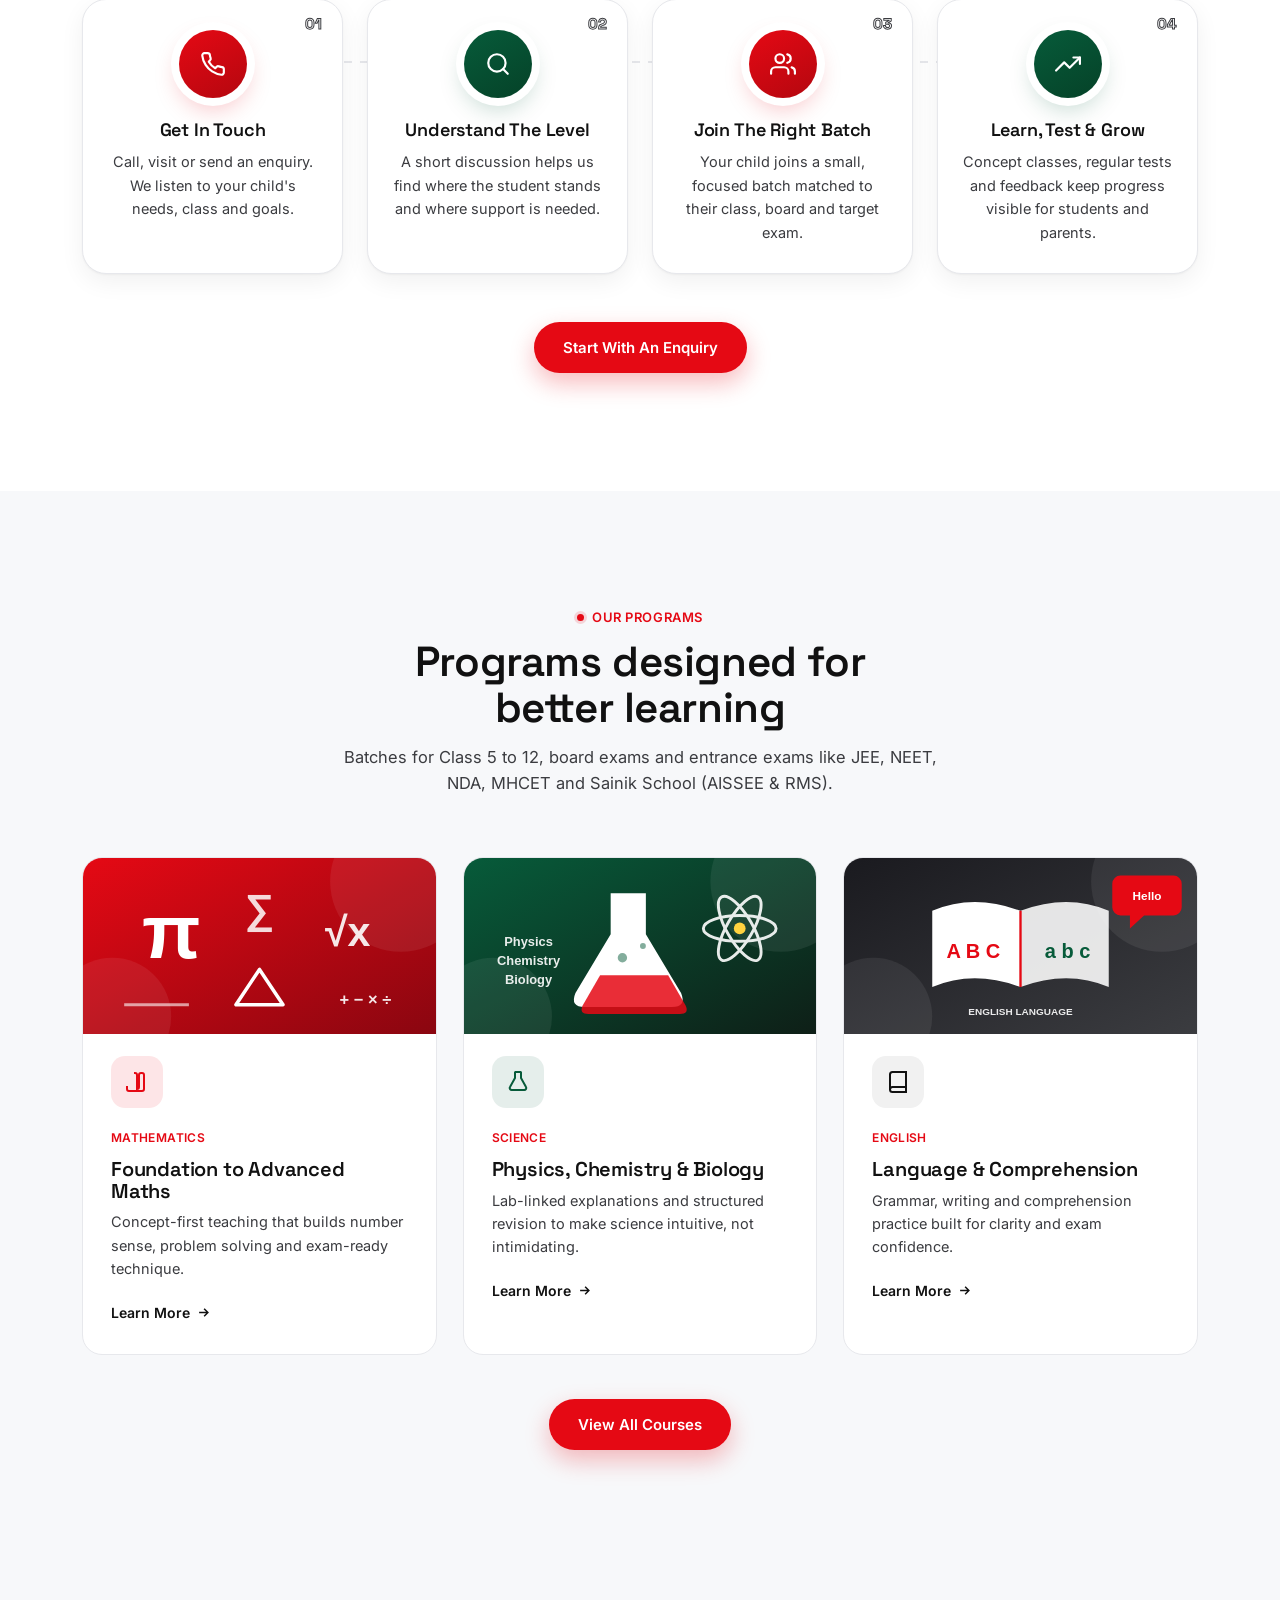
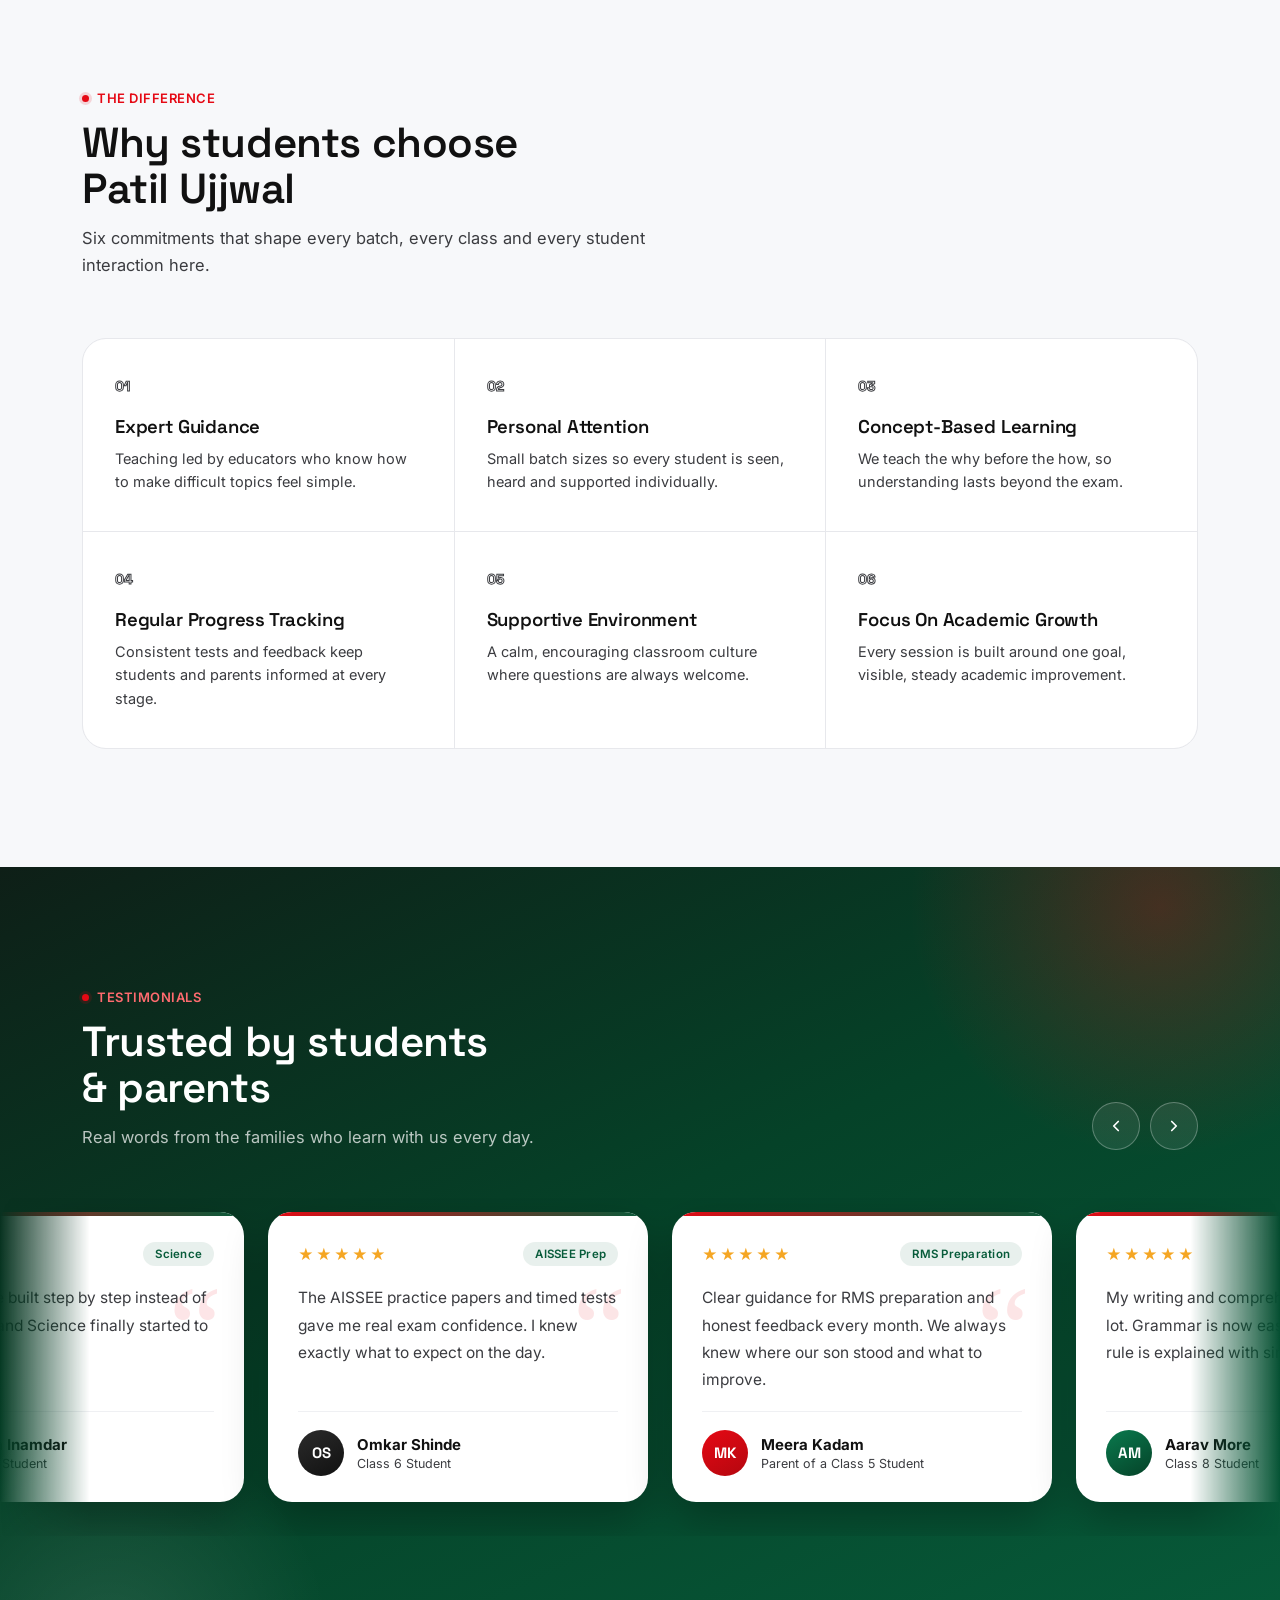
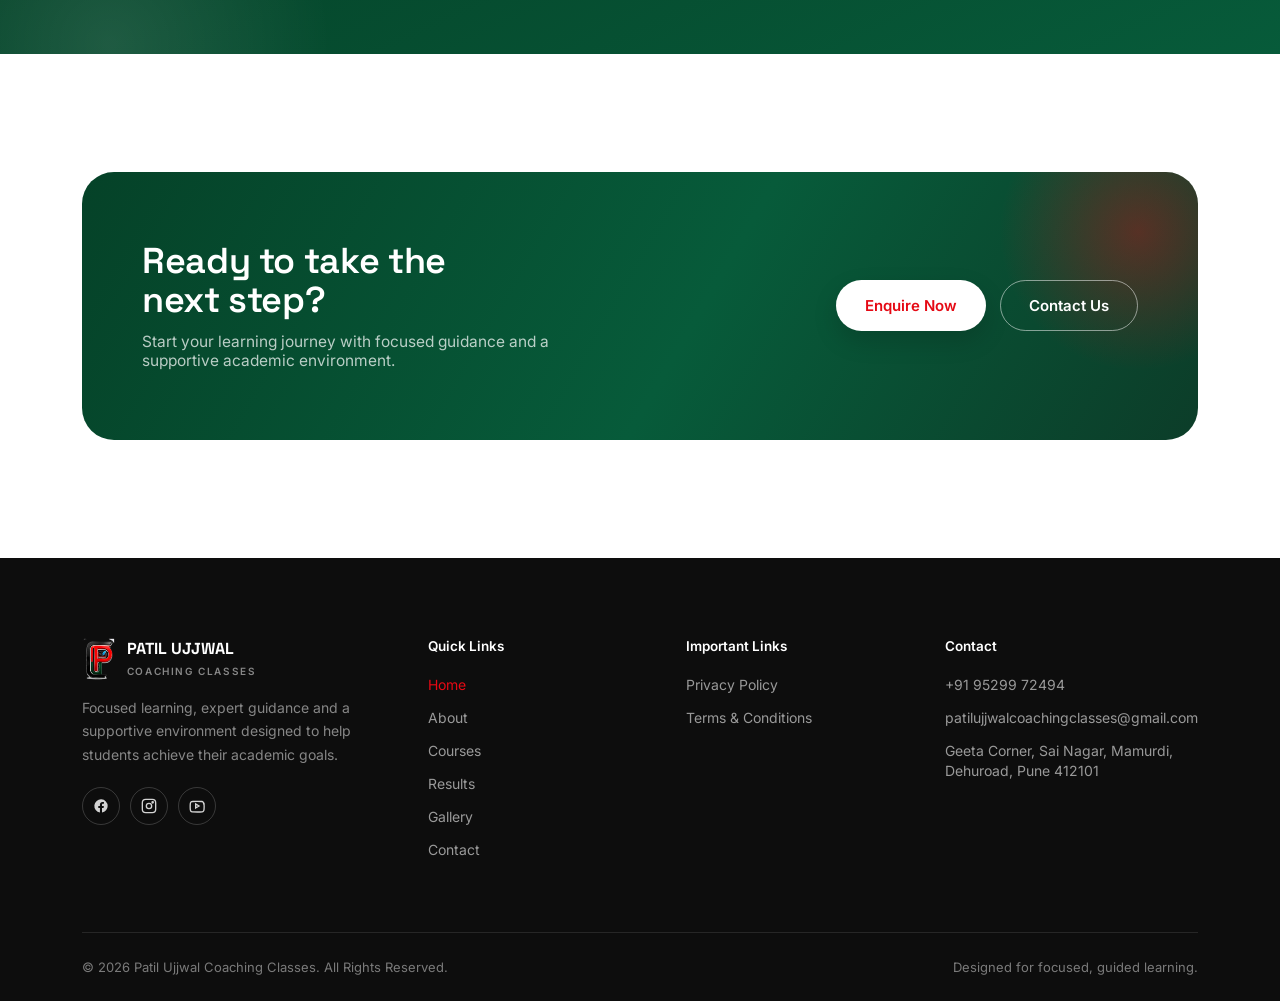
==== commit 28ec5628: "changes" ====
--- a/index.html
+++ b/index.html
@@ -6,6 +6,8 @@
 <title>Patil Ujjwal Coaching Classes Shape Your Future With The Right Guidance</title>
 <meta name="description" content="Patil Ujjwal Coaching Classes. focused learning, expert guidance and a supportive environment for academic excellence.">
 <link rel="icon" type="image/png" href="assets/images/logo-icon.png">
+<link rel="apple-touch-icon" href="assets/images/logo-icon.png">
+<meta property="og:image" content="assets/images/logo.png">
 <link rel="preconnect" href="https://fonts.googleapis.com">
 <link rel="preconnect" href="https://fonts.gstatic.com" crossorigin>
 <link href="https://fonts.googleapis.com/css2?family=Space+Grotesk:wght@400;500;600;700&family=Inter:wght@400;500;600;700&display=swap" rel="stylesheet">
@@ -64,7 +66,7 @@
     </div>
     <div class="hero-visual reveal in" style="transition-delay:.15s">
       <div class="hv-panel">
-        <img class="hv-photo" src="assets/images/gallery/students-listening.jpg" alt="Our coaching centre in Akurdi" fetchpriority="high">
+        <img class="hv-photo" src="assets/images/gallery/students-listening.jpg" alt="Our coaching centre in Sai Nagar, Mamurdi" fetchpriority="high">
         <svg viewBox="0 0 500 520" preserveAspectRatio="xMidYMid slice">
           <defs>
             <linearGradient id="gg" x1="0" y1="0" x2="1" y2="1">
@@ -99,24 +101,11 @@
   <div class="wrap about-grid">
     <div class="about-visual reveal">
       <div class="av-frame">
-        <svg viewBox="0 0 460 470" preserveAspectRatio="xMidYMid slice">
-          <rect width="460" height="470" fill="#F7F8FA"/>
-          <path d="M-30 360 C 90 300 150 420 280 370 S 500 300 500 300" stroke="#E50914" stroke-opacity=".25" stroke-width="10" fill="none"/>
-          <path d="M-30 60 C 110 20 150 140 300 90 S 500 40 500 40" stroke="#075B3A" stroke-opacity=".22" stroke-width="10" fill="none"/>
-          <g transform="translate(120,150)">
-            <rect x="0" y="60" width="220" height="150" rx="14" fill="#111111"/>
-            <rect x="14" y="46" width="220" height="150" rx="14" fill="#E50914"/>
-            <rect x="28" y="32" width="220" height="150" rx="14" fill="#ffffff" stroke="#E7E8EC" stroke-width="2"/>
-            <line x1="60" y1="70" x2="220" y2="70" stroke="#F0F0F0" stroke-width="8"/>
-            <line x1="60" y1="98" x2="220" y2="98" stroke="#F0F0F0" stroke-width="8"/>
-            <line x1="60" y1="126" x2="180" y2="126" stroke="#F0F0F0" stroke-width="8"/>
-            <circle cx="60" cy="160" r="18" fill="#075B3A" opacity=".15"/>
-          </g>
-        </svg>
+        <img src="assets/images/gallery/centre-signboard.jpg" alt="Patil Ujjwal Coaching Classes centre, Sai Nagar" loading="lazy">
       </div>
       <div class="av-chip">
-        <span class="num">10+</span>
-        <small>Years of teaching experience &amp; 200+ students trained</small>
+        <span class="num">15+</span>
+        <small>Years of teaching experience &amp; 500+ students trained</small>
       </div>
     </div>
     <div class="about-copy">
@@ -133,13 +122,37 @@
   </div>
 </section>
 
+<!-- ============ DIRECTORS ============ -->
+<section id="directors" style="background:var(--mist);">
+  <div class="wrap">
+    <div class="sec-head center" style="margin-left:auto;margin-right:auto;">
+      <span class="eyebrow green" style="justify-content:center;display:flex;">OUR DIRECTORS</span>
+      <h2>Guided by experienced<br>leadership</h2>
+    </div>
+    <div class="dir-grid">
+      <div class="dir-card reveal">
+        <div class="dir-photo"><img src="assets/images/gallery/director-office.jpg" alt="Ujjwal Patil, Director" loading="lazy"></div>
+        <h3>Ujjwal Patil</h3>
+        <span class="dir-role">Director</span>
+        <p>Leads Patil Ujjwal Coaching Classes with a focus on clear concepts, close progress tracking and student-centred teaching.</p>
+      </div>
+      <div class="dir-card reveal">
+        <div class="dir-photo dir-ph"><span>MP</span></div>
+        <h3>Madhuri Patil</h3>
+        <span class="dir-role">Director: Sainik School &amp; Competitive Exams</span>
+        <p>Guides Sainik School (AISSEE &amp; RMS) preparation and other competitive-exam batches including NEET, JEE and NDA.</p>
+      </div>
+    </div>
+  </div>
+</section>
+
 <!-- ============ STATS ============ -->
 <section class="stats-band">
   <div class="wrap">
     <div class="stats-grid stagger">
-      <div class="stat-card reveal" style="--i:0"><span class="stat-ic"><svg width="24" height="24" viewBox="0 0 24 24" fill="none" stroke="currentColor" stroke-width="2" stroke-linecap="round" stroke-linejoin="round"><path d="M17 21v-2a4 4 0 0 0-4-4H5a4 4 0 0 0-4 4v2"/><circle cx="9" cy="7" r="4"/><path d="M23 21v-2a4 4 0 0 0-3-3.9M16 3.1a4 4 0 0 1 0 7.8"/></svg></span><div class="stat"><b>200+</b></div><span>Students Trained</span></div>
-      <div class="stat-card reveal" style="--i:1"><span class="stat-ic"><svg width="24" height="24" viewBox="0 0 24 24" fill="none" stroke="currentColor" stroke-width="2" stroke-linecap="round" stroke-linejoin="round"><circle cx="12" cy="8" r="6"/><path d="M15.5 13.5 17 22l-5-3-5 3 1.5-8.5"/></svg></span><div class="stat"><b>10+</b></div><span>Years of Experience</span></div>
-      <div class="stat-card reveal" style="--i:2"><span class="stat-ic"><svg width="24" height="24" viewBox="0 0 24 24" fill="none" stroke="currentColor" stroke-width="2" stroke-linecap="round" stroke-linejoin="round"><path d="M2 3h6a4 4 0 0 1 4 4v14a3 3 0 0 0-3-3H2z"/><path d="M22 3h-6a4 4 0 0 0-4 4v14a3 3 0 0 1 3-3h7z"/></svg></span><div class="stat"><b>1st–10th</b></div><span>CBSE &amp; State Boards</span></div>
+      <div class="stat-card reveal" style="--i:0"><span class="stat-ic"><svg width="24" height="24" viewBox="0 0 24 24" fill="none" stroke="currentColor" stroke-width="2" stroke-linecap="round" stroke-linejoin="round"><path d="M17 21v-2a4 4 0 0 0-4-4H5a4 4 0 0 0-4 4v2"/><circle cx="9" cy="7" r="4"/><path d="M23 21v-2a4 4 0 0 0-3-3.9M16 3.1a4 4 0 0 1 0 7.8"/></svg></span><div class="stat"><b>500+</b></div><span>Students Trained</span></div>
+      <div class="stat-card reveal" style="--i:1"><span class="stat-ic"><svg width="24" height="24" viewBox="0 0 24 24" fill="none" stroke="currentColor" stroke-width="2" stroke-linecap="round" stroke-linejoin="round"><circle cx="12" cy="8" r="6"/><path d="M15.5 13.5 17 22l-5-3-5 3 1.5-8.5"/></svg></span><div class="stat"><b>15+</b></div><span>Years of Experience</span></div>
+      <div class="stat-card reveal" style="--i:2"><span class="stat-ic"><svg width="24" height="24" viewBox="0 0 24 24" fill="none" stroke="currentColor" stroke-width="2" stroke-linecap="round" stroke-linejoin="round"><path d="M2 3h6a4 4 0 0 1 4 4v14a3 3 0 0 0-3-3H2z"/><path d="M22 3h-6a4 4 0 0 0-4 4v14a3 3 0 0 1 3-3h7z"/></svg></span><div class="stat"><b>5th–12th</b></div><span>CBSE &amp; State Boards</span></div>
       <div class="stat-card reveal" style="--i:3"><span class="stat-ic"><svg width="24" height="24" viewBox="0 0 24 24" fill="none" stroke="currentColor" stroke-width="2" stroke-linecap="round" stroke-linejoin="round"><circle cx="12" cy="12" r="10"/><circle cx="12" cy="12" r="6"/><circle cx="12" cy="12" r="2"/></svg></span><div class="stat"><b>AISSEE</b></div><span>&amp; RMS Preparation</span></div>
     </div>
   </div>
@@ -191,10 +204,11 @@
     <div class="sec-head center" style="margin-left:auto;margin-right:auto;">
       <span class="eyebrow" style="justify-content:center;display:flex;">OUR PROGRAMS</span>
       <h2>Programs designed for<br>better learning</h2>
-      <p>A sample program structure, replace with the exact batches, subjects and levels your institute offers.</p>
+      <p>Batches for Class 5 to 12, board exams and entrance exams like JEE, NEET, NDA, MHCET and Sainik School (AISSEE &amp; RMS).</p>
     </div>
     <div class="course-grid stagger">
       <div class="course-card reveal" style="--i:0">
+        <div class="cc-img"><img src="assets/images/courses/maths.svg" alt="Mathematics coaching" loading="lazy"></div>
         <span class="ic bg-red"><svg width="24" height="24" viewBox="0 0 24 24" fill="none" stroke="currentColor" stroke-width="2"><path d="M9 3h1a2 2 0 0 1 2 2v14a2 2 0 0 0 2-2V5a2 2 0 0 1 2-2h1a2 2 0 0 1 2 2v14a2 2 0 0 1-2 2H4a2 2 0 0 1-2-2v-3"/></svg></span>
         <span class="tag">MATHEMATICS</span>
         <h3>Foundation to Advanced Maths</h3>
@@ -202,6 +216,7 @@
         <a class="learn" href="courses.html#maths">Learn More <svg width="15" height="15" viewBox="0 0 24 24" fill="none" stroke="currentColor" stroke-width="2.4"><path d="M5 12h14M13 6l6 6-6 6"/></svg></a>
       </div>
       <div class="course-card reveal" style="--i:1">
+        <div class="cc-img"><img src="assets/images/courses/science.svg" alt="Science coaching" loading="lazy"></div>
         <span class="ic bg-green"><svg width="24" height="24" viewBox="0 0 24 24" fill="none" stroke="currentColor" stroke-width="2"><path d="M9 2v6l-5 9a2 2 0 0 0 2 3h12a2 2 0 0 0 2-3l-5-9V2"/><line x1="8.5" y1="2" x2="15.5" y2="2"/></svg></span>
         <span class="tag">SCIENCE</span>
         <h3>Physics, Chemistry &amp; Biology</h3>
@@ -209,6 +224,7 @@
         <a class="learn" href="courses.html#science">Learn More <svg width="15" height="15" viewBox="0 0 24 24" fill="none" stroke="currentColor" stroke-width="2.4"><path d="M5 12h14M13 6l6 6-6 6"/></svg></a>
       </div>
       <div class="course-card reveal" style="--i:2">
+        <div class="cc-img"><img src="assets/images/courses/english.svg" alt="English language coaching" loading="lazy"></div>
         <span class="ic bg-ink"><svg width="24" height="24" viewBox="0 0 24 24" fill="none" stroke="currentColor" stroke-width="2"><path d="M4 19.5A2.5 2.5 0 0 1 6.5 17H20"/><path d="M6.5 2H20v20H6.5A2.5 2.5 0 0 1 4 19.5v-15A2.5 2.5 0 0 1 6.5 2z"/></svg></span>
         <span class="tag">ENGLISH</span>
         <h3>Language &amp; Comprehension</h3>
--- a/assets/css/style.css
+++ b/assets/css/style.css
@@ -630,3 +630,32 @@
 .g-item:hover .cap{opacity:1;}
 @media(max-width:640px){.g-item:first-child{grid-column:auto; grid-row:auto; aspect-ratio:4/3;}}
 .lightbox .box{border-radius:24px; box-shadow:0 30px 80px rgba(0,0,0,.5);}
+
+/* course images */
+.course-card .cc-img{margin:-32px -28px 22px; height:170px; overflow:hidden;}
+.course-card .cc-img img{width:100%; height:100%; object-fit:cover; display:block; transition:transform .5s ease;}
+.course-card:hover .cc-img img{transform:scale(1.05);}
+.about-visual .av-frame.logo-frame{display:flex; align-items:center; justify-content:center; background:#fff;}
+.about-visual .av-frame.logo-frame img{width:100%; height:100%; object-fit:contain; display:block;}
+.about-visual .av-frame img{width:100%; height:100%; object-fit:cover; object-position:center; display:block;}
+
+/* ===== v3: no-crop images ===== */
+.course-card .cc-img{height:auto; aspect-ratio:2/1;}
+.course-card .cc-img img{object-fit:contain;}
+.about-visual .av-frame{background:#fff; display:flex; align-items:center; justify-content:center;}
+.about-visual .av-frame img{object-fit:contain;}
+.gallery-grid{display:block; columns:3 280px; column-gap:22px;}
+.g-item{break-inside:avoid; margin-bottom:22px; aspect-ratio:auto !important; grid-column:auto !important; grid-row:auto !important; background:#fff;}
+.g-item img.real{display:block; width:100%; height:auto; object-fit:contain;}
+.hv-panel .hv-photo{object-fit:cover;}
+/* directors */
+.dir-grid{display:grid; grid-template-columns:repeat(2,minmax(0,360px)); gap:30px; justify-content:center; margin-top:44px;}
+.dir-card{background:#fff; border:1px solid var(--line); border-radius:24px; padding:22px; text-align:center; box-shadow:var(--shadow-1);}
+.dir-photo{border-radius:18px; overflow:hidden; background:var(--mist); margin-bottom:18px;}
+.dir-photo img{display:block; width:100%; height:auto;}
+.dir-ph{aspect-ratio:3/4; display:flex; align-items:center; justify-content:center; background:linear-gradient(150deg,#075B3A,#0E1F17);}
+.dir-ph span{font-family:var(--ff-head); font-size:84px; font-weight:700; color:#fff; letter-spacing:.04em;}
+.dir-card h3{font-family:var(--ff-head); font-size:22px; margin-bottom:4px;}
+.dir-role{display:block; color:var(--red); font-weight:600; font-size:13.5px; margin-bottom:10px;}
+.dir-card p{color:var(--ink-soft); font-size:14.5px; line-height:1.6;}
+@media(max-width:700px){.dir-grid{grid-template-columns:1fr;}}
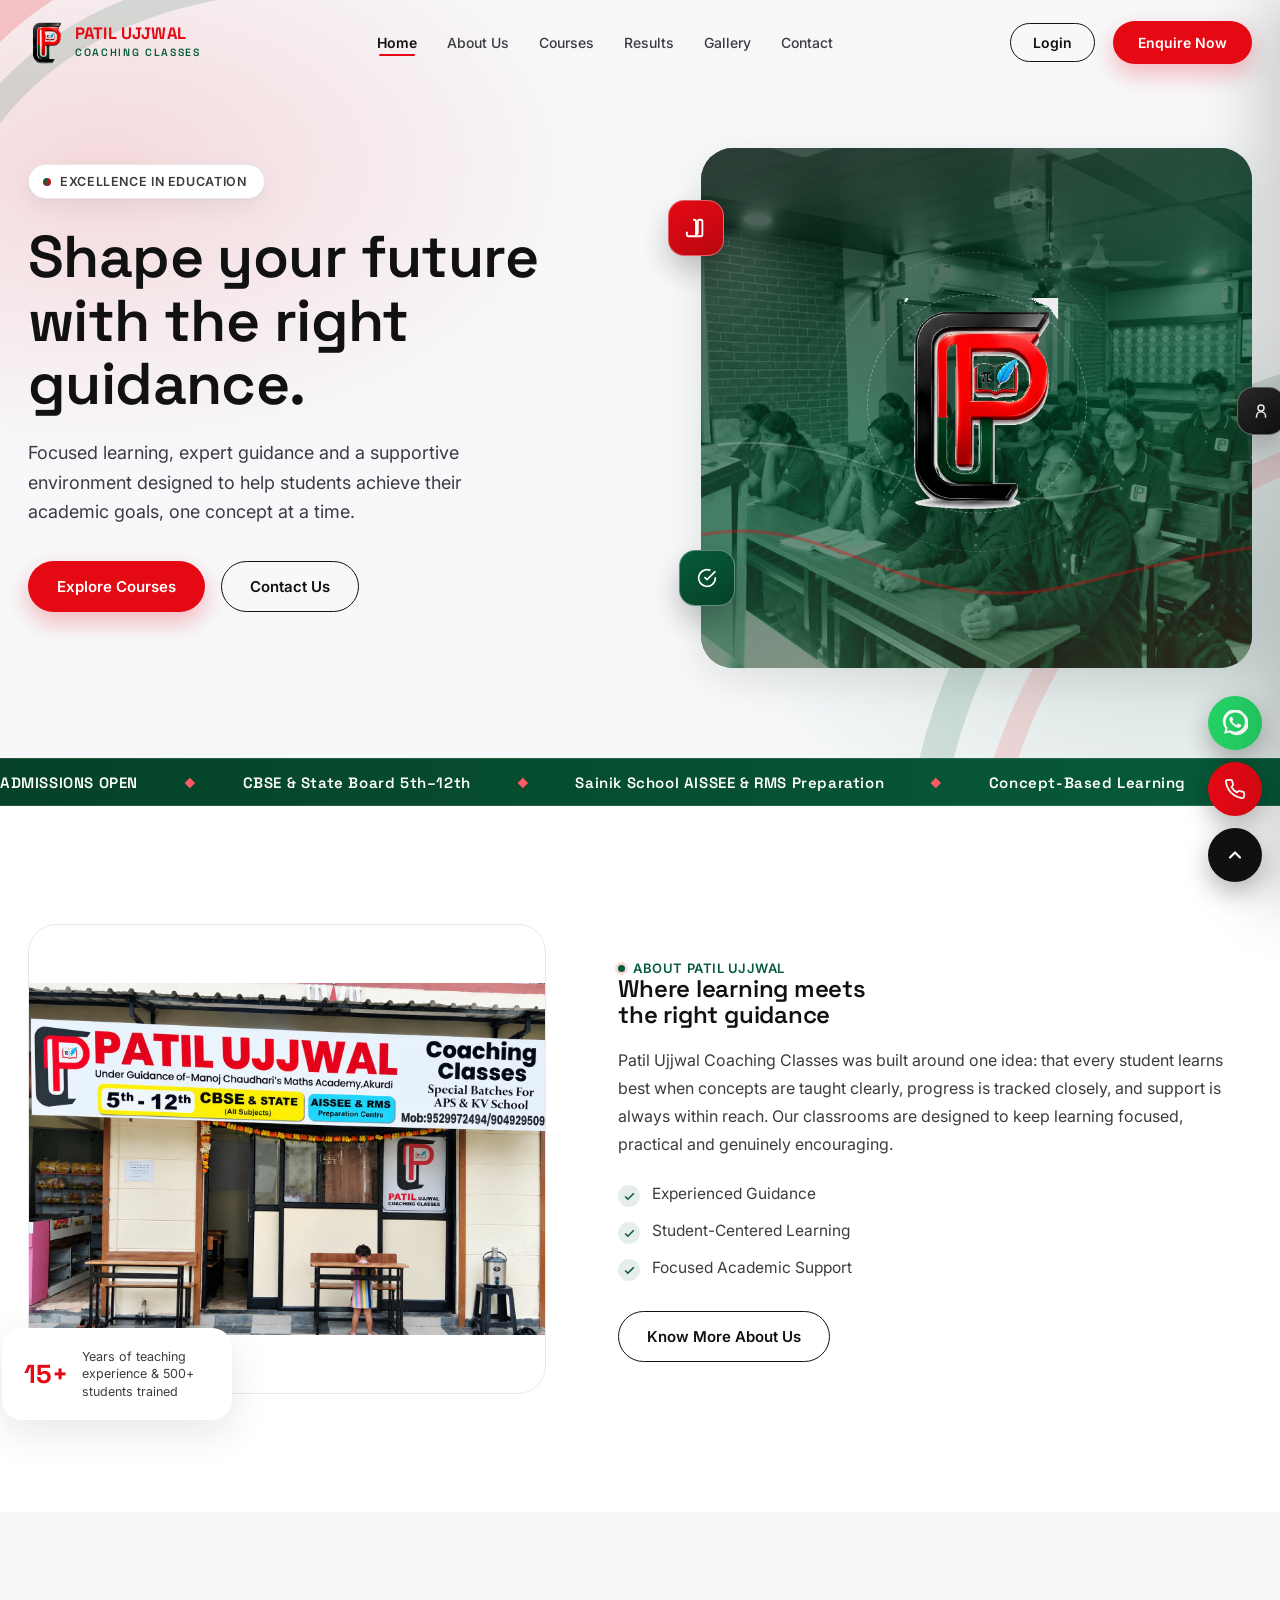
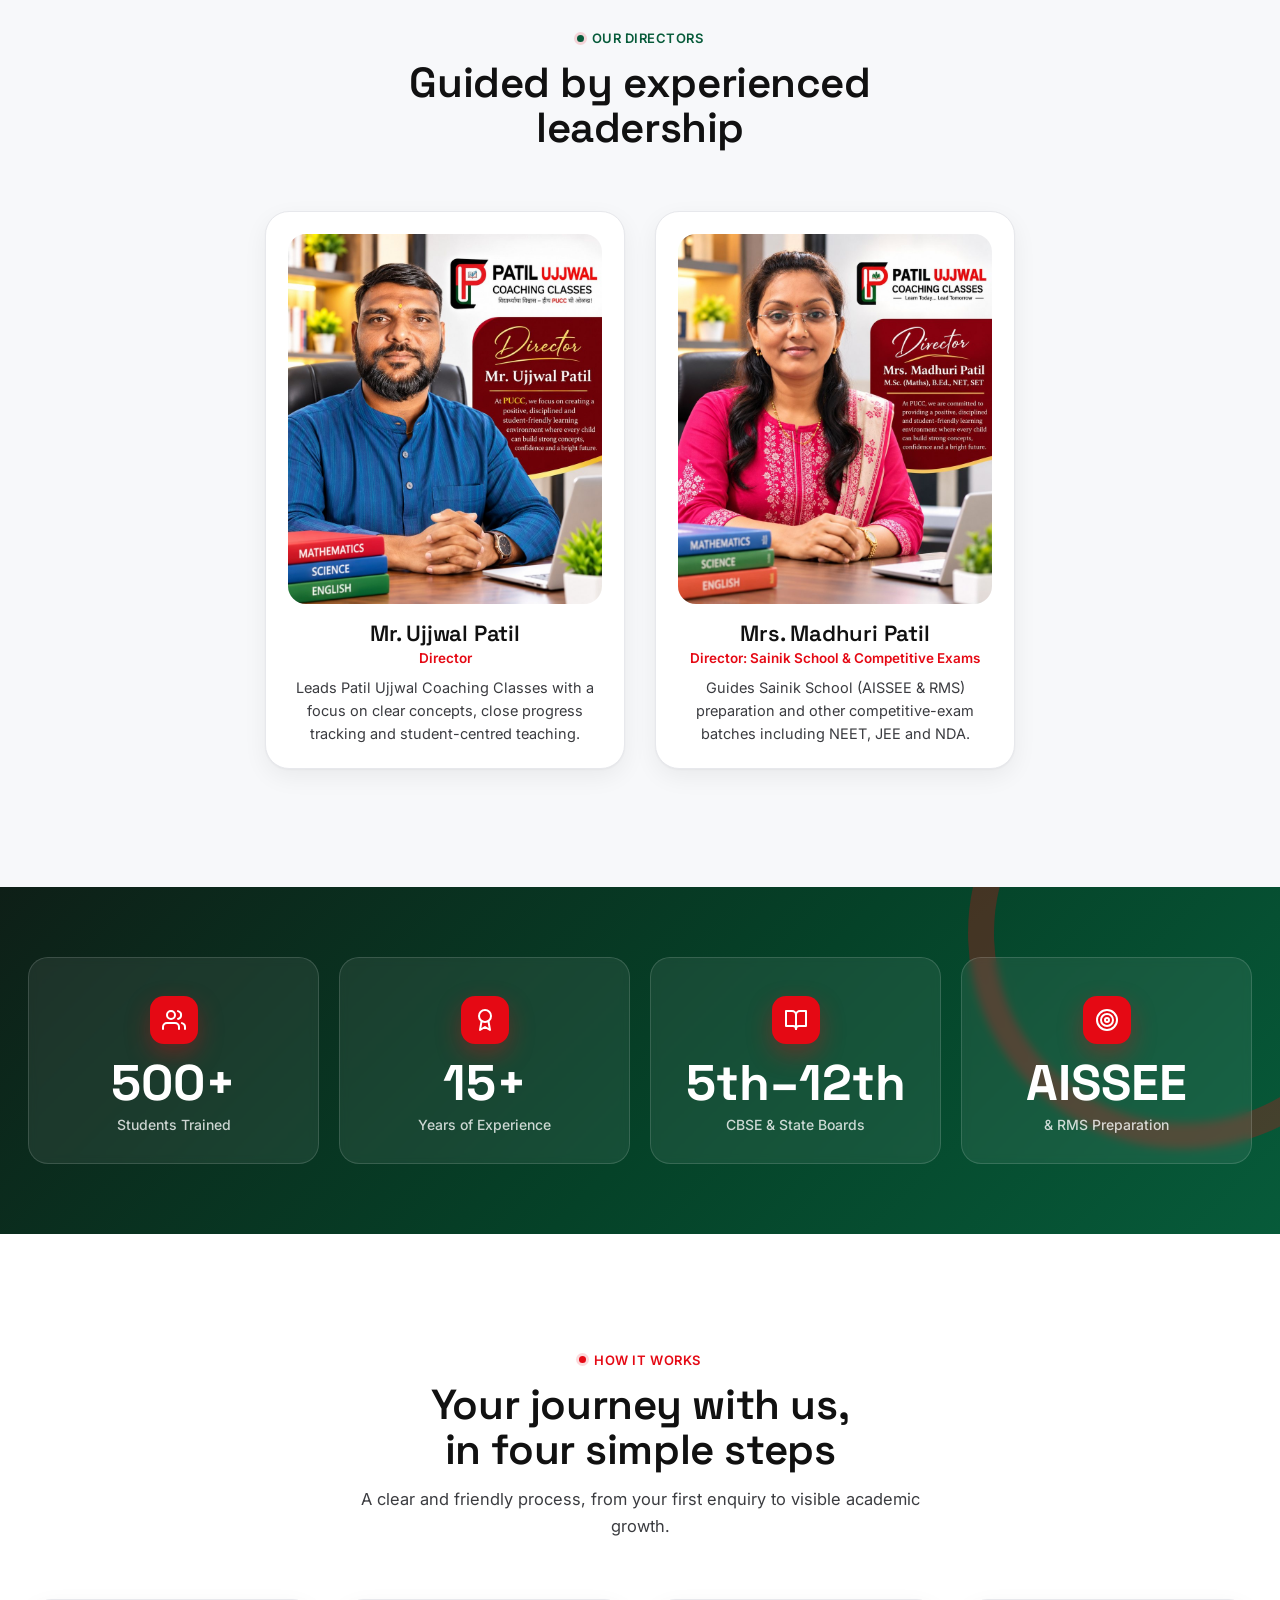
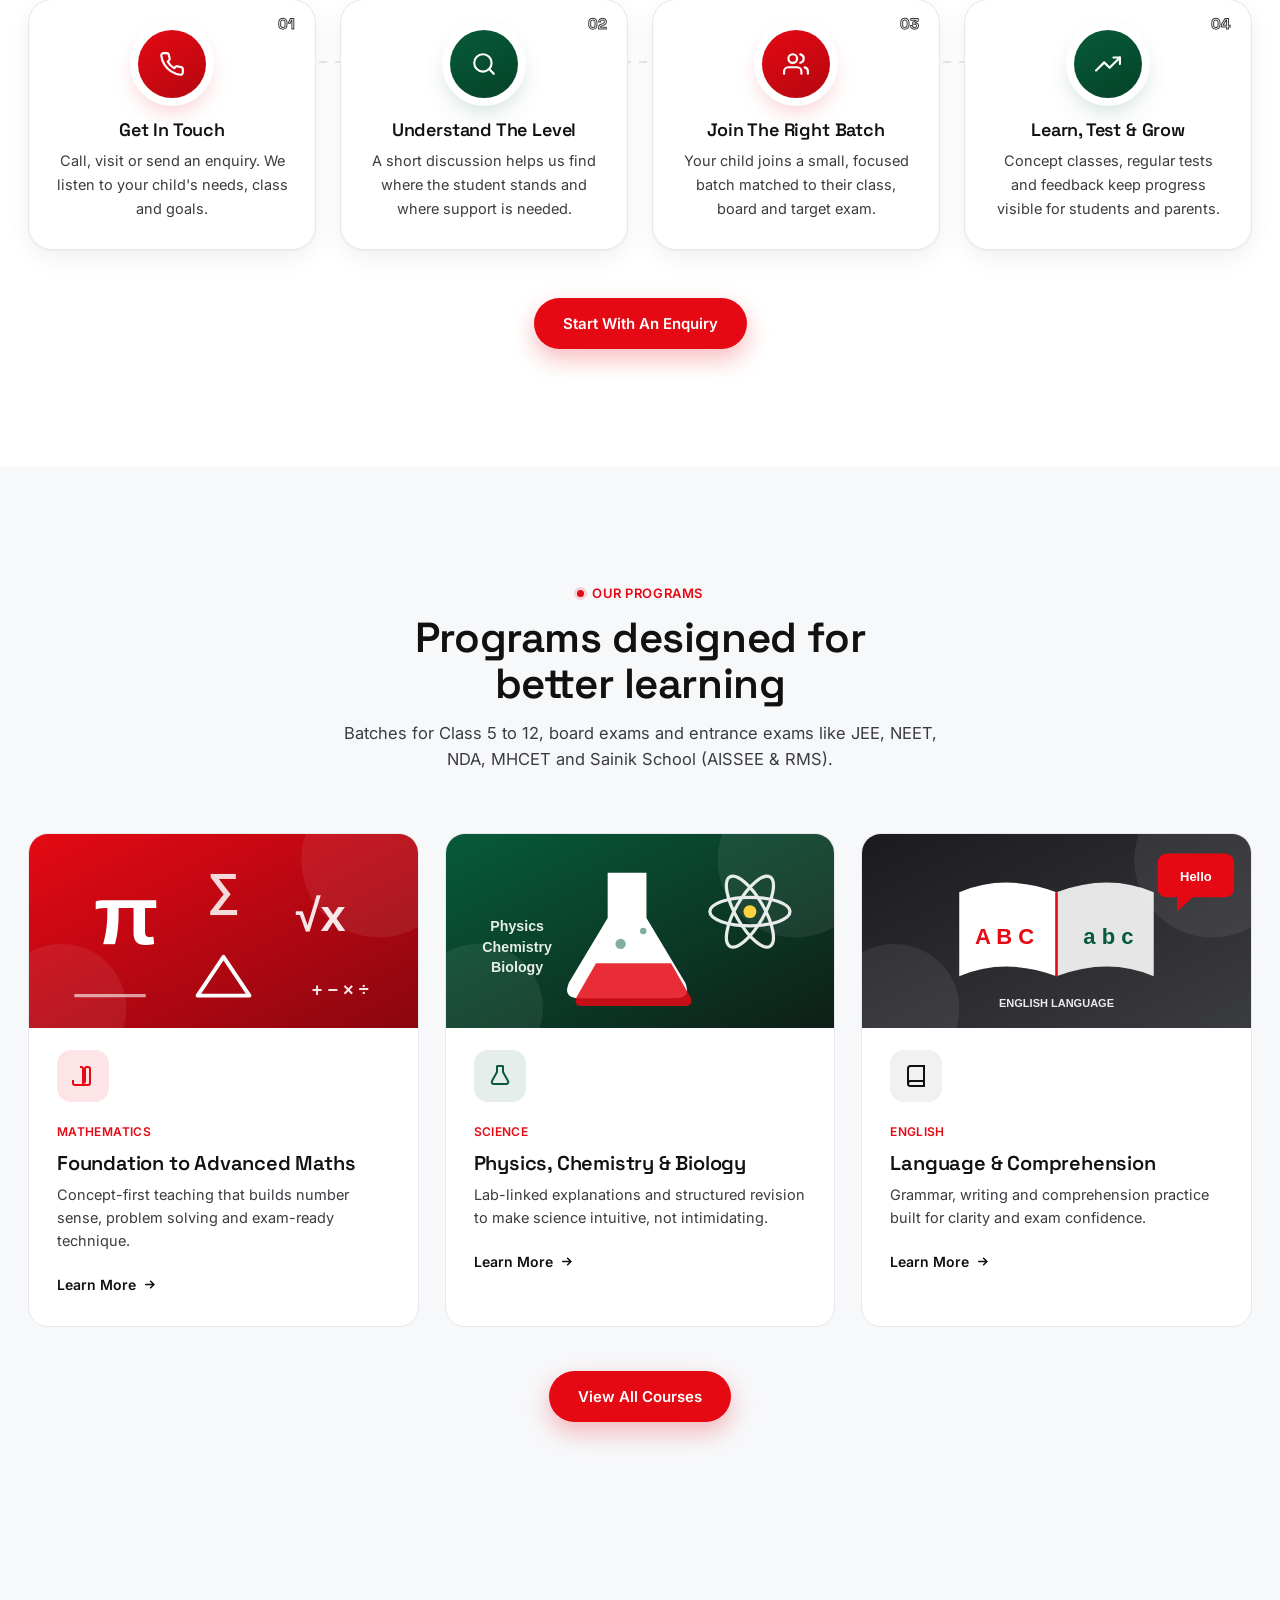
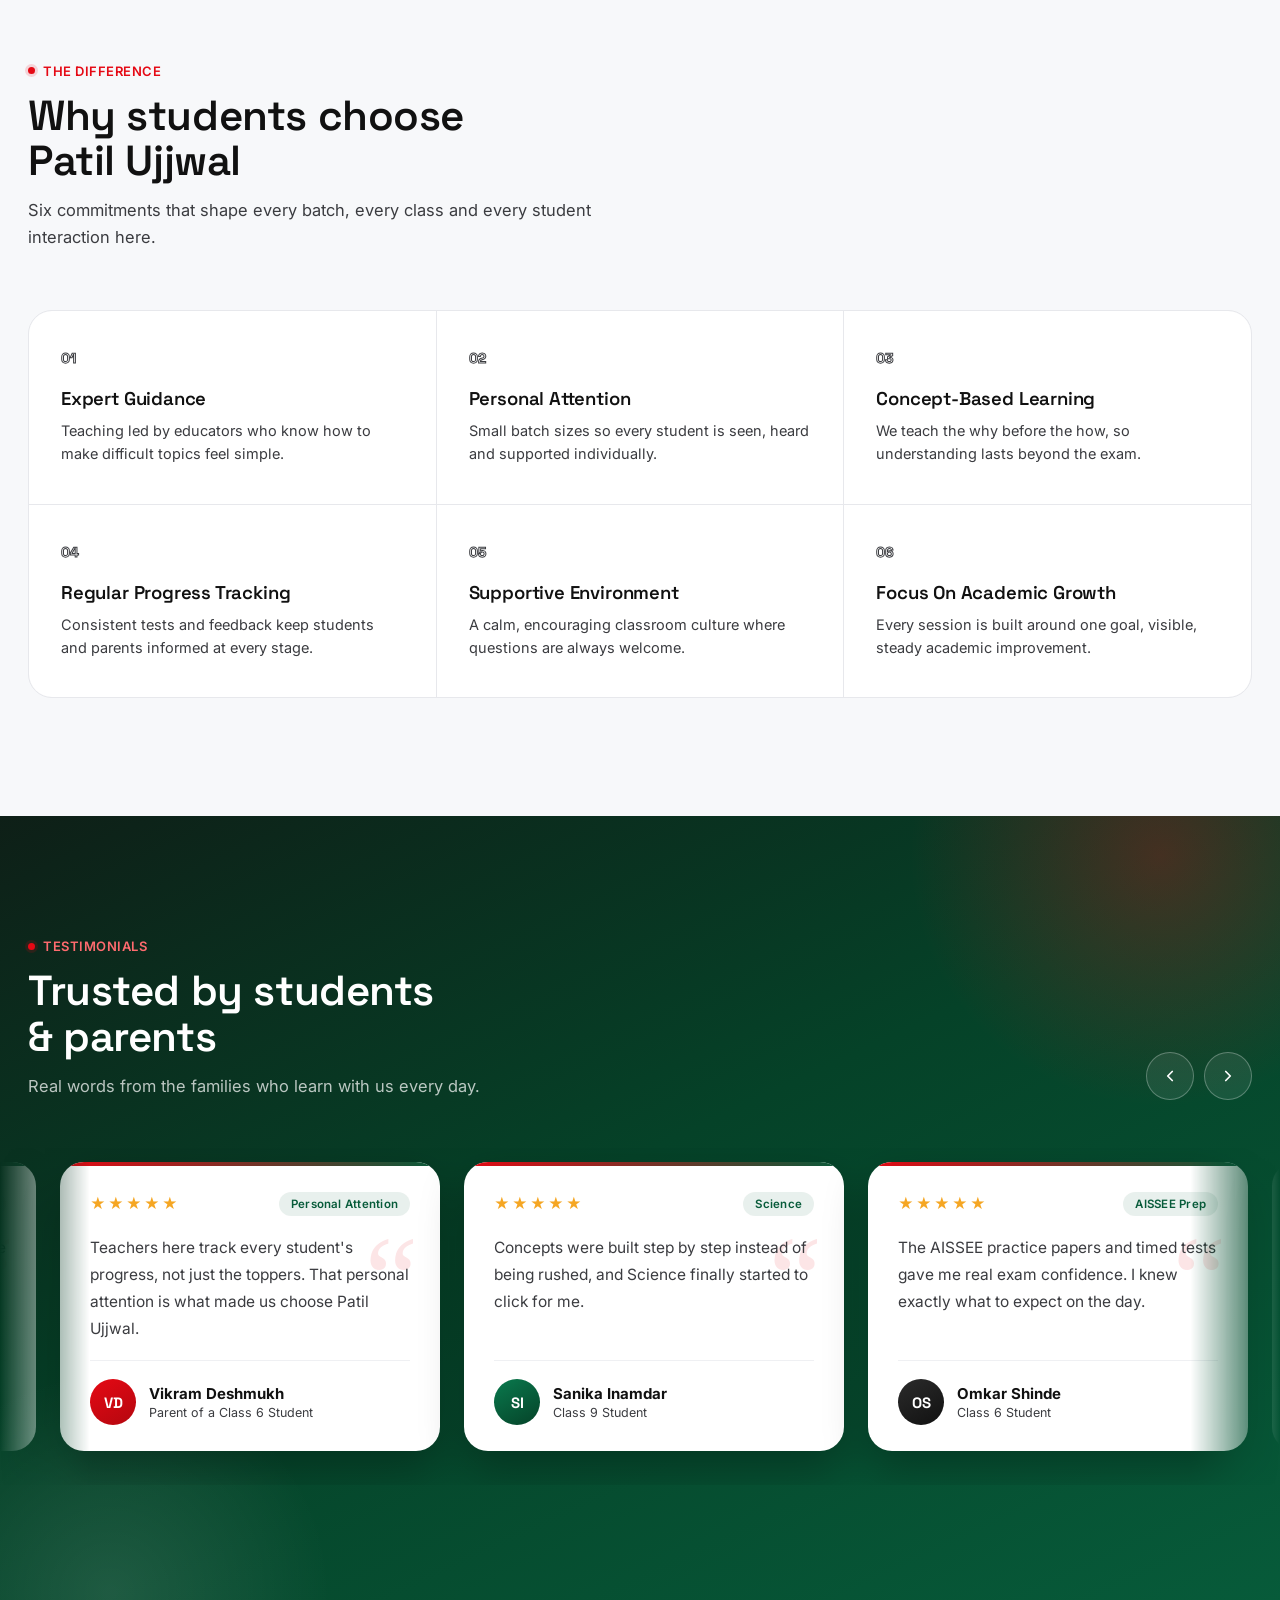
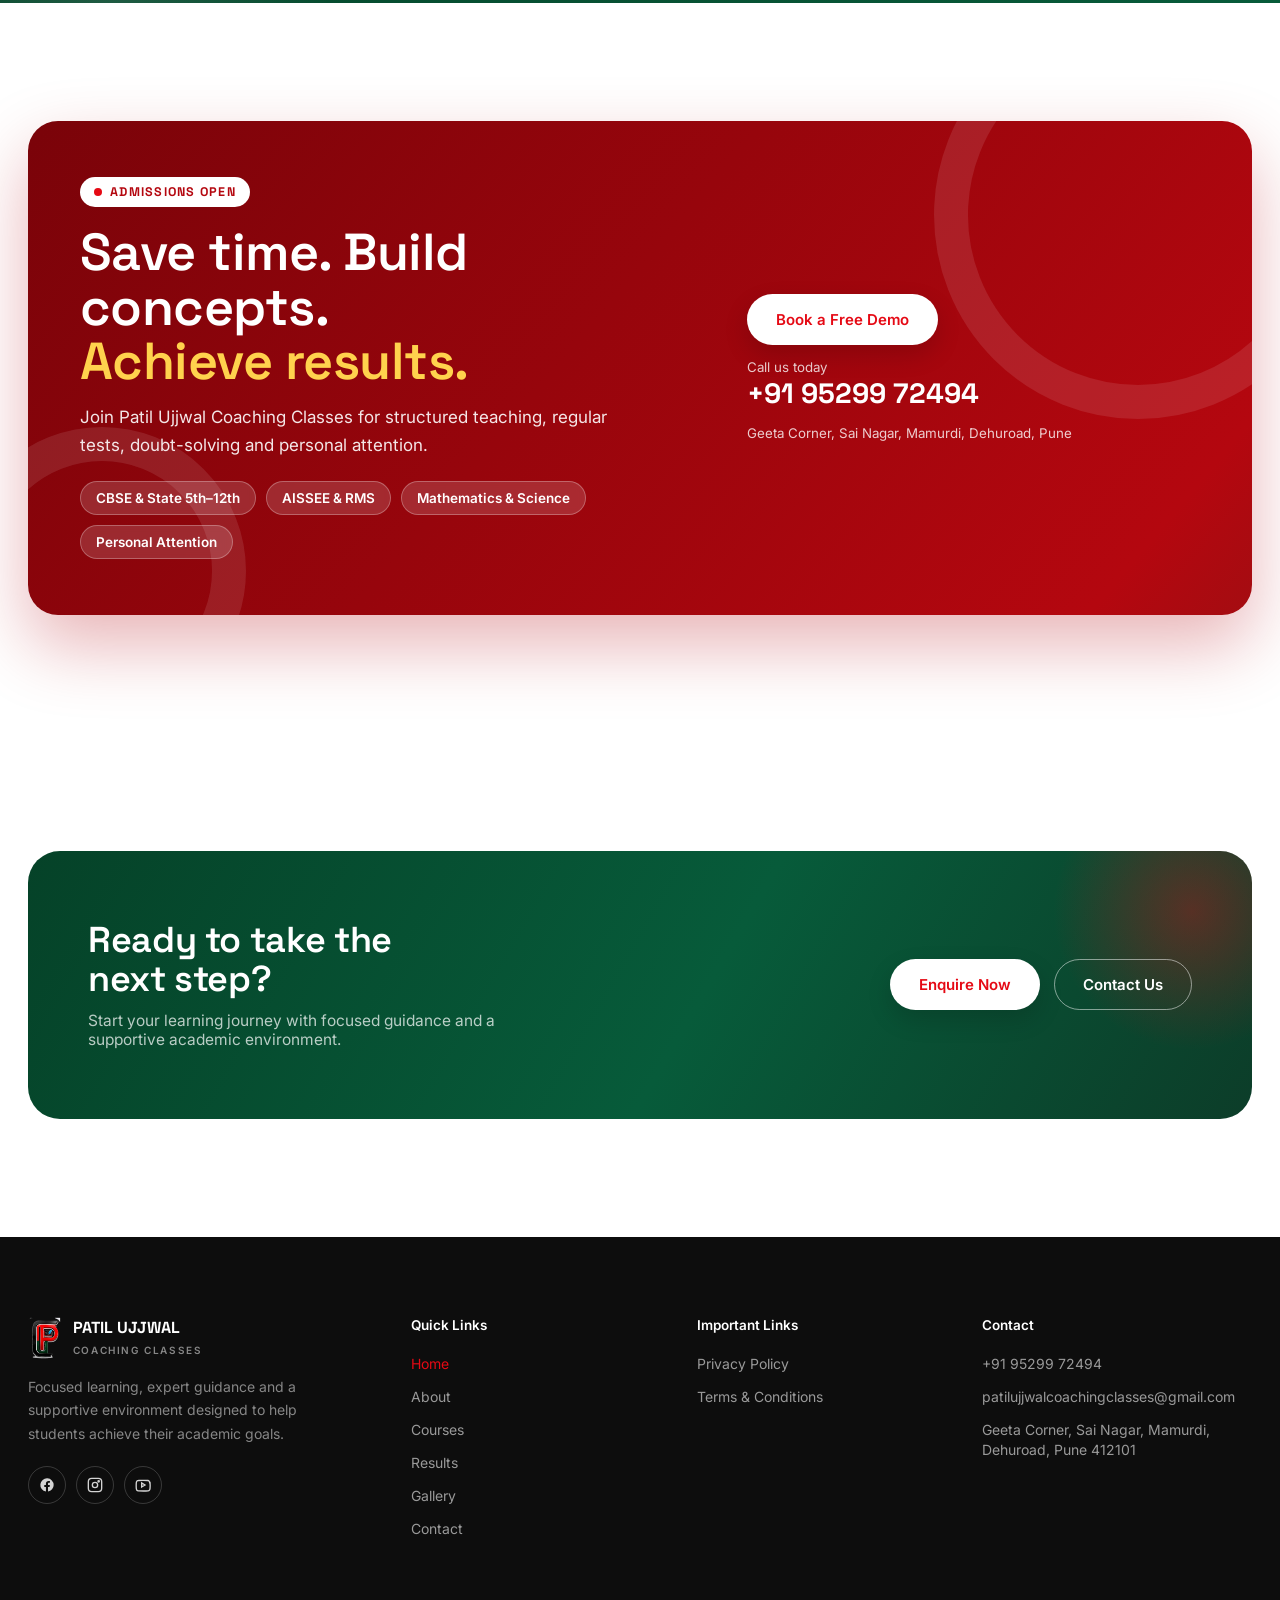
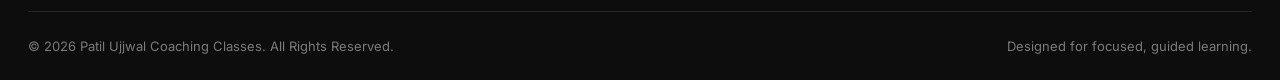
==== commit c2184e6d: "add client data" ====
--- a/index.html
+++ b/index.html
@@ -12,6 +12,7 @@
 <link rel="preconnect" href="https://fonts.gstatic.com" crossorigin>
 <link href="https://fonts.googleapis.com/css2?family=Space+Grotesk:wght@400;500;600;700&family=Inter:wght@400;500;600;700&display=swap" rel="stylesheet">
 <link rel="stylesheet" href="assets/css/style.css">
+<link rel="stylesheet" href="assets/css/polish.css">
 </head>
 <body>
 <!-- ============ NAVBAR ============ -->
@@ -131,14 +132,14 @@
     </div>
     <div class="dir-grid">
       <div class="dir-card reveal">
-        <div class="dir-photo"><img src="assets/images/gallery/director-office.jpg" alt="Ujjwal Patil, Director" loading="lazy"></div>
-        <h3>Ujjwal Patil</h3>
+        <div class="dir-photo"><img src="assets/images/directors/ujjwal-patil.jpg" alt="Mr. Ujjwal Patil, Director" loading="lazy"></div>
+        <h3>Mr. Ujjwal Patil</h3>
         <span class="dir-role">Director</span>
         <p>Leads Patil Ujjwal Coaching Classes with a focus on clear concepts, close progress tracking and student-centred teaching.</p>
       </div>
       <div class="dir-card reveal">
-        <div class="dir-photo dir-ph"><span>MP</span></div>
-        <h3>Madhuri Patil</h3>
+        <div class="dir-photo"><img src="assets/images/directors/madhuri-patil.jpg" alt="Mrs. Madhuri Patil, Director" loading="lazy"></div>
+        <h3>Mrs. Madhuri Patil</h3>
         <span class="dir-role">Director: Sainik School &amp; Competitive Exams</span>
         <p>Guides Sainik School (AISSEE &amp; RMS) preparation and other competitive-exam batches including NEET, JEE and NDA.</p>
       </div>
@@ -395,5 +396,6 @@
 
 <script src="assets/js/config.js"></script>
 <script src="assets/js/script.js"></script>
+<script src="assets/js/polish.js" defer></script>
 </body>
 </html>
--- a/assets/css/style.css
+++ b/assets/css/style.css
@@ -16,7 +16,7 @@
   --radius-md: 14px;
   --ff-head:'Space Grotesk', 'Inter', sans-serif;
   --ff-body:'Inter', sans-serif;
-  --container: 1180px;
+  --container: 1400px;
   --nav-h: 84px;
 }
 *{box-sizing:border-box; margin:0; padding:0;}
@@ -33,8 +33,8 @@
 a{color:inherit; text-decoration:none;}
 button{font-family:inherit; cursor:pointer;}
 ul{list-style:none;}
-.wrap{max-width:var(--container); margin:0 auto; padding:0 32px;}
-@media(max-width:640px){.wrap{padding:0 20px;}}
+.wrap{max-width:var(--container); margin:0 auto; padding:0 28px;}
+@media(max-width:640px){.wrap{padding:0 18px;}}
 
 h1,h2,h3,h4{font-family:var(--ff-head); line-height:1.08; letter-spacing:-0.01em; font-weight:600;}
 .eyebrow{
@@ -659,3 +659,37 @@
 .dir-role{display:block; color:var(--red); font-weight:600; font-size:13.5px; margin-bottom:10px;}
 .dir-card p{color:var(--ink-soft); font-size:14.5px; line-height:1.6;}
 @media(max-width:700px){.dir-grid{grid-template-columns:1fr;}}
+
+/* ===== v4: philosophy, director messages, mission ===== */
+.dir-link{display:inline-block; margin-top:14px; color:var(--green); font-weight:600; font-size:14px; text-decoration:none;}
+.dir-link:hover{color:var(--red); text-decoration:underline;}
+.phil-tags{display:flex; flex-wrap:wrap; justify-content:center; gap:12px; margin:-18px auto 34px; max-width:860px;}
+.phil-tags span{font-family:var(--ff-head); font-weight:700; font-size:15px; letter-spacing:.06em; text-transform:uppercase; padding:11px 20px; border-radius:99px; background:#fff; border:1px solid var(--line); color:var(--green-deep);}
+.phil-tags span:nth-child(even){color:var(--red-deep);}
+.phil-copy{max-width:720px; margin:0 auto; text-align:center;}
+.phil-copy p{color:var(--ink-soft); font-size:17px; line-height:1.75; margin-top:14px;}
+.phil-copy .phil-sign{font-family:var(--ff-head); font-weight:700; color:var(--green-deep); font-size:19px; margin-top:24px;}
+.vm-card .vm-tag{font-family:var(--ff-head); font-weight:600; margin-top:18px; font-size:15px; color:#fff; position:relative; z-index:1;}
+.mission-head{margin-top:70px; margin-bottom:40px;}
+.msg-card{max-width:860px; margin:0 auto 34px; background:#fff; border:1px solid var(--line); border-radius:26px; box-shadow:var(--shadow-1); overflow:hidden; scroll-margin-top:calc(var(--nav-h) + 20px);}
+.msg-head{display:flex; align-items:center; gap:18px; padding:22px 28px; background:linear-gradient(150deg,var(--green),var(--green-deep)); color:#fff;}
+.msg-head img{width:76px; height:76px; border-radius:50%; object-fit:cover; object-position:50% 18%; border:3px solid rgba(255,255,255,.55); flex:none;}
+.msg-head h3{font-family:var(--ff-head); font-size:21px; color:#fff;}
+.msg-head span{display:block; font-size:13.5px; color:rgba(255,255,255,.82); margin-top:3px;}
+.msg-body{padding:30px 34px 36px;}
+.msg-body p{color:var(--ink-soft); font-size:16px; line-height:1.8; margin-top:14px;}
+.msg-body p:first-child{margin-top:0;}
+.msg-body strong{color:var(--ink);}
+.msg-sub{font-family:var(--ff-head); font-size:18px; color:var(--red); margin-top:26px;}
+.msg-promise{font-family:var(--ff-head); font-weight:700; font-size:19px !important; color:var(--green-deep) !important; text-align:center;}
+.msg-quote{margin:14px 0 0; padding:18px 22px; border-left:4px solid var(--red); background:var(--mist); border-radius:0 14px 14px 0; font-size:17px; line-height:1.7; color:var(--ink); font-style:italic;}
+.msg-list{list-style:none; display:grid; grid-template-columns:1fr 1fr; gap:10px 18px; margin:14px 0 0; padding:0;}
+.msg-list li{position:relative; padding-left:26px; color:var(--ink-soft); font-size:15.5px;}
+.msg-list li::before{content:"\2713"; position:absolute; left:0; color:var(--green); font-weight:700;}
+.msg-sign{margin-top:26px !important; padding-top:20px; border-top:1px solid var(--line); line-height:1.7 !important;}
+.msg-tag{font-family:var(--ff-head); font-weight:600; color:var(--green-deep) !important; text-align:center; font-size:17px !important;}
+.cycle{display:flex; flex-wrap:wrap; align-items:center; justify-content:center; gap:8px; margin:16px 0 4px;}
+.cycle .chip{padding:7px 14px; border-radius:99px; background:var(--green); color:#fff; font-family:var(--ff-head); font-weight:600; font-size:13.5px;}
+.cycle .chip:last-child{background:var(--red);}
+.cycle .arrow{color:var(--ink-soft); font-weight:700;}
+@media(max-width:640px){.msg-body{padding:22px 20px 28px;} .msg-head{padding:18px 20px;} .msg-head img{width:60px; height:60px;} .msg-list{grid-template-columns:1fr;}}
--- a/assets/css/polish.css
+++ b/assets/css/polish.css
@@ -0,0 +1,80 @@
+/* PUCC polish layer: animations, ad banners, floating actions */
+#progress{position:fixed;top:0;left:0;height:4px;width:100%;transform-origin:0 50%;transform:scaleX(0);background:linear-gradient(90deg,#E50914,#075B3A);z-index:9999;pointer-events:none}
+/* richer reveal variants */
+.reveal{transition-duration:.9s}
+.stagger .reveal:nth-child(2){transition-delay:.08s}.stagger .reveal:nth-child(3){transition-delay:.16s}.stagger .reveal:nth-child(4){transition-delay:.24s}.stagger .reveal:nth-child(5){transition-delay:.32s}.stagger .reveal:nth-child(6){transition-delay:.4s}
+/* hero life */
+.hero,.page-banner{position:relative;overflow:hidden}
+.hero::before,.page-banner::before{content:"";position:absolute;inset:-20%;z-index:0;pointer-events:none;background:radial-gradient(40% 40% at 20% 30%,rgba(229,9,20,.13),transparent 70%),radial-gradient(38% 38% at 80% 70%,rgba(7,91,58,.16),transparent 70%);animation:drift 14s ease-in-out infinite alternate}
+.hero>:not(svg),.page-banner>:not(svg){position:relative;z-index:1}
+.hero>svg,.page-banner>svg{position:absolute}
+.hero-curve,.banner-curve{animation:floaty 9s ease-in-out infinite}
+.hero-curve.c2,.banner-curve.c2{animation-duration:12s;animation-direction:reverse}
+.hero-visual{animation:floaty 7s ease-in-out infinite}
+.hero-badge .dot{animation:pulse 1.8s ease-out infinite}
+.hero h1,.page-banner h1{background:linear-gradient(100deg,var(--ink) 0 40%,var(--red) 50%,var(--green) 60%,var(--ink) 70% 100%);background-size:250% 100%;-webkit-background-clip:text;background-clip:text;-webkit-text-fill-color:transparent;animation:shine 7s linear infinite}
+@keyframes drift{to{transform:translate3d(4%,-3%,0) scale(1.08)}}
+@keyframes floaty{50%{transform:translateY(-14px) rotate(1.5deg)}}
+@keyframes pulse{0%{box-shadow:0 0 0 0 rgba(229,9,20,.55)}100%{box-shadow:0 0 0 12px rgba(229,9,20,0)}}
+@keyframes shine{to{background-position:-250% 0}}
+/* buttons: shine sweep */
+.btn{position:relative;overflow:hidden;isolation:isolate}
+.btn::after{content:"";position:absolute;top:0;left:-70%;width:50%;height:100%;background:linear-gradient(100deg,transparent,rgba(255,255,255,.45),transparent);transform:skewX(-20deg);transition:left .7s ease;z-index:-1}
+.btn:hover::after{left:130%}
+.btn-primary{animation:glow 2.8s ease-in-out infinite}
+@keyframes glow{50%{box-shadow:0 12px 34px rgba(229,9,20,.5)}}
+/* cards: lift + cursor spotlight */
+.why-card,.course-card,.dir-card,.stat-card,.approach-card,.vm-card,.msg-card{position:relative;transition:transform .35s cubic-bezier(.2,.7,.3,1),box-shadow .35s,background .3s}
+.course-card:hover,.dir-card:hover,.stat-card:hover,.approach-card:hover{transform:translateY(-8px);box-shadow:0 22px 50px rgba(17,17,17,.14)}
+.why-card::before,.course-card::before,.dir-card::before,.stat-card::before,.approach-card::before{content:"";position:absolute;inset:0;border-radius:inherit;pointer-events:none;opacity:0;transition:opacity .3s;background:radial-gradient(260px circle at var(--mx,50%) var(--my,50%),rgba(229,9,20,.09),rgba(7,91,58,.06) 45%,transparent 70%)}
+.why-card:hover::before,.course-card:hover::before,.dir-card:hover::before,.stat-card:hover::before,.approach-card:hover::before{opacity:1}
+.dir-photo img,.av-frame img,.cc-img img{transition:transform .8s cubic-bezier(.2,.7,.3,1)}
+.dir-card:hover .dir-photo img{transform:scale(1.05)}
+.stat-ic{transition:transform .5s}.stat-card:hover .stat-ic{transform:rotate(-8deg) scale(1.15)}
+/* marquee ad strip */
+.ad-strip{background:linear-gradient(90deg,var(--green-deep),var(--green));color:#fff;overflow:hidden;white-space:nowrap;padding:13px 0;position:relative;z-index:2;border-block:1px solid rgba(255,255,255,.12)}
+.ad-track{display:inline-flex;gap:46px;animation:marq 32s linear infinite;will-change:transform}
+.ad-strip:hover .ad-track{animation-play-state:paused}
+.ad-track span{font-family:var(--ff-head);font-weight:600;font-size:15px;letter-spacing:.04em;display:inline-flex;align-items:center;gap:46px}
+.ad-track span::after{content:"\25C6";color:#ff5a63;font-size:11px}
+@keyframes marq{to{transform:translateX(-50%)}}
+/* big admissions ad */
+.ad-banner{position:relative;overflow:hidden;border-radius:30px;padding:56px 52px;color:#fff;display:grid;grid-template-columns:1.4fr 1fr;gap:34px;align-items:center;background:linear-gradient(130deg,#7a0309 0%,#B4070F 45%,#054228 100%);background-size:200% 200%;animation:grad 10s ease infinite;box-shadow:0 30px 70px rgba(180,7,15,.3)}
+.ad-banner::before,.ad-banner::after{content:"";position:absolute;border-radius:50%;border:34px solid rgba(255,255,255,.1);pointer-events:none}
+.ad-banner::before{width:340px;height:340px;right:-90px;top:-110px;animation:floaty 8s ease-in-out infinite}
+.ad-banner::after{width:220px;height:220px;left:-70px;bottom:-100px;animation:floaty 10s ease-in-out infinite reverse}
+@keyframes grad{50%{background-position:100% 50%}}
+.ad-tag{display:inline-flex;align-items:center;gap:8px;background:#fff;color:var(--red-deep);font:700 12.5px var(--ff-head);letter-spacing:.1em;padding:7px 14px;border-radius:99px}
+.ad-tag i{width:8px;height:8px;border-radius:50%;background:var(--red);animation:pulse 1.6s infinite}
+.ad-banner h2{font-size:clamp(30px,4.4vw,52px);line-height:1.05;margin:18px 0 14px;color:#fff;position:relative}
+.ad-banner h2 em{font-style:normal;color:#ffd24d}
+.ad-banner p{color:rgba(255,255,255,.9);font-size:17px;line-height:1.65;max-width:52ch;position:relative}
+.ad-pills{display:flex;flex-wrap:wrap;gap:10px;margin-top:22px;position:relative}
+.ad-pills span{padding:8px 15px;border-radius:99px;background:rgba(255,255,255,.15);border:1px solid rgba(255,255,255,.28);font-weight:600;font-size:13.5px;backdrop-filter:blur(4px)}
+.ad-side{position:relative;display:grid;gap:14px;justify-items:start}
+.ad-side .call{font:700 28px var(--ff-head);color:#fff;text-decoration:none}
+.ad-side small{color:rgba(255,255,255,.8);display:block}
+@media(max-width:860px){.ad-banner{grid-template-columns:1fr;padding:38px 26px}}
+/* floating actions */
+.fab{position:fixed;right:18px;bottom:18px;display:grid;gap:12px;z-index:900}
+.fab a,.fab button{width:54px;height:54px;border-radius:50%;border:0;display:grid;place-items:center;color:#fff;cursor:pointer;box-shadow:0 10px 26px rgba(0,0,0,.28);transition:transform .25s}
+.fab a:hover,.fab button:hover{transform:scale(1.12) translateY(-3px)}
+.fab .wa{background:#25D366;animation:pulse2 2.2s infinite}.fab .ph{background:var(--red)}
+.fab .up{background:var(--ink);opacity:0;pointer-events:none;transform:translateY(10px)}.fab .up.show{opacity:1;pointer-events:auto;transform:none}
+@keyframes pulse2{0%{box-shadow:0 0 0 0 rgba(37,211,102,.6)}100%{box-shadow:0 0 0 18px rgba(37,211,102,0)}}
+@media(prefers-reduced-motion:reduce){*,*::before,*::after{animation:none!important;transition:none!important}.reveal{opacity:1;transform:none}}
+
+/* inner-page hero (split layout) */
+.page-banner{padding:calc(var(--nav-h) + 40px) 0 56px}
+.ph-grid{display:grid;grid-template-columns:1.05fr .95fr;gap:48px;align-items:center}
+.ph-copy .sub{max-width:54ch}
+.page-banner .hero-actions{display:flex;flex-wrap:wrap;gap:14px;margin-top:26px}
+.ph-visual{position:relative;border-radius:28px;overflow:hidden;aspect-ratio:4/3;box-shadow:0 30px 70px rgba(17,17,17,.2);animation:floaty 8s ease-in-out infinite;transform:rotate(1.2deg)}
+.ph-visual img{width:100%;height:100%;object-fit:cover;display:block}
+.ph-visual::after{content:"";position:absolute;inset:0;background:linear-gradient(180deg,transparent 55%,rgba(5,66,40,.55))}
+.ph-chip{position:absolute;left:16px;bottom:16px;z-index:2;display:inline-flex;align-items:center;gap:8px;background:#fff;color:var(--ink);font:700 13px var(--ff-head);padding:9px 15px;border-radius:99px;box-shadow:0 8px 22px rgba(0,0,0,.2)}
+.ph-chip i{width:8px;height:8px;border-radius:50%;background:var(--red);animation:pulse 1.8s infinite}
+.ph-icon{display:grid;place-items:center;background:linear-gradient(150deg,var(--green),var(--green-deep))}
+.ph-icon svg{width:46%;color:#fff;opacity:.95}
+@media(max-width:900px){.ph-grid{grid-template-columns:1fr;gap:30px}.ph-visual{aspect-ratio:16/10;transform:none;max-width:560px}.page-banner{padding-bottom:44px}}
+.page-banner .eyebrow{margin-bottom:16px}
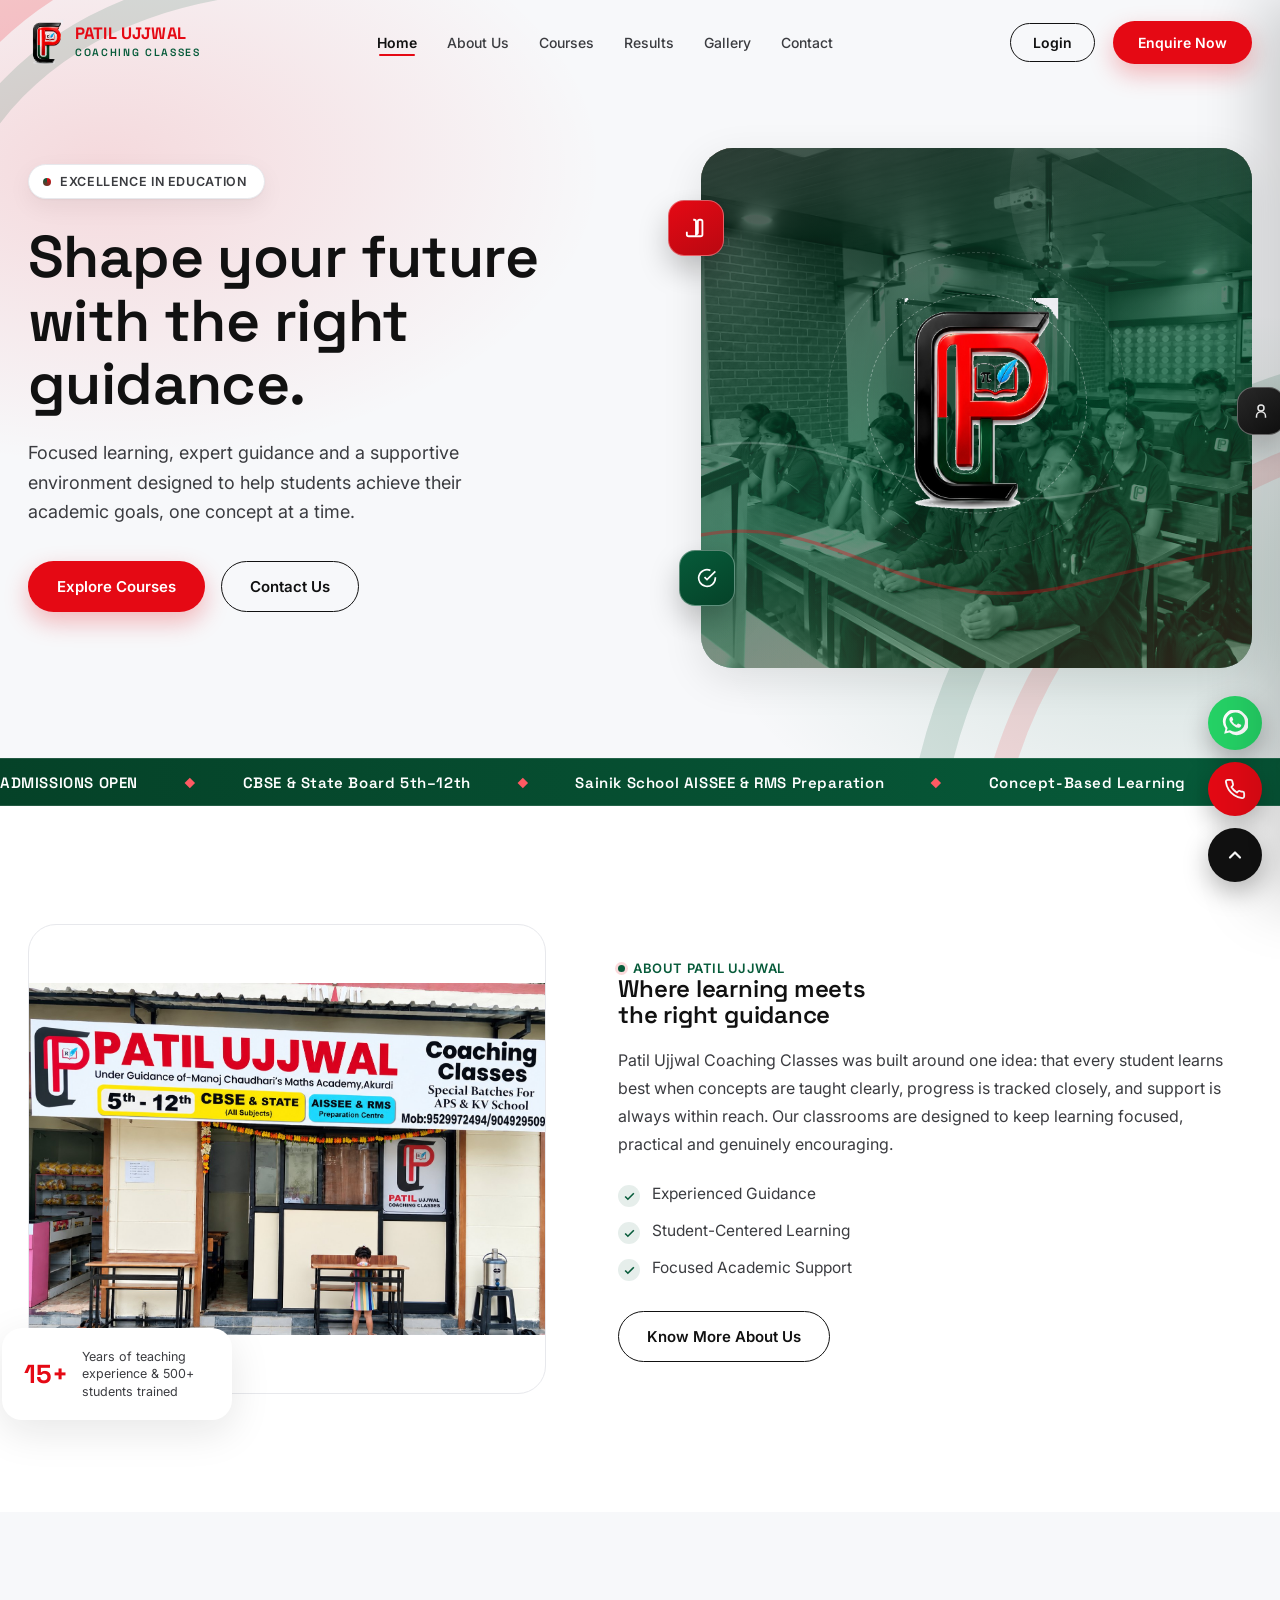
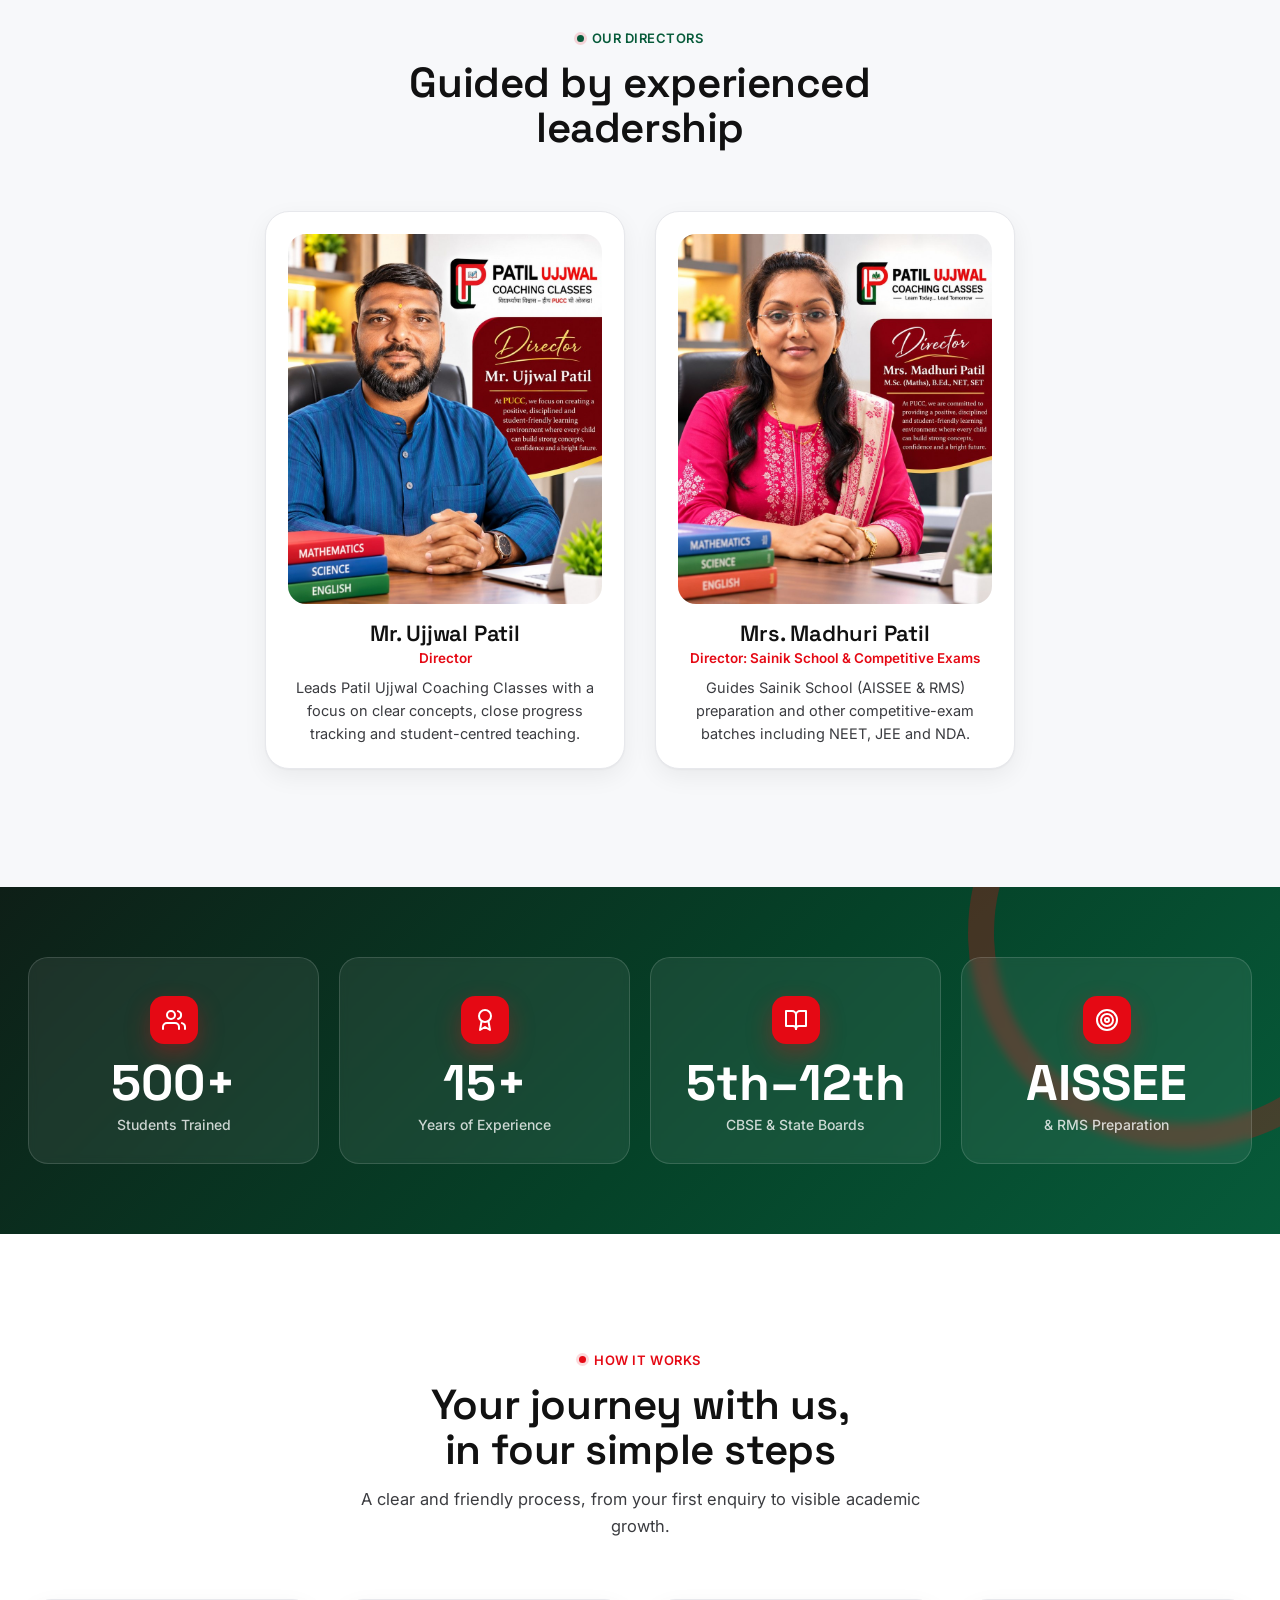
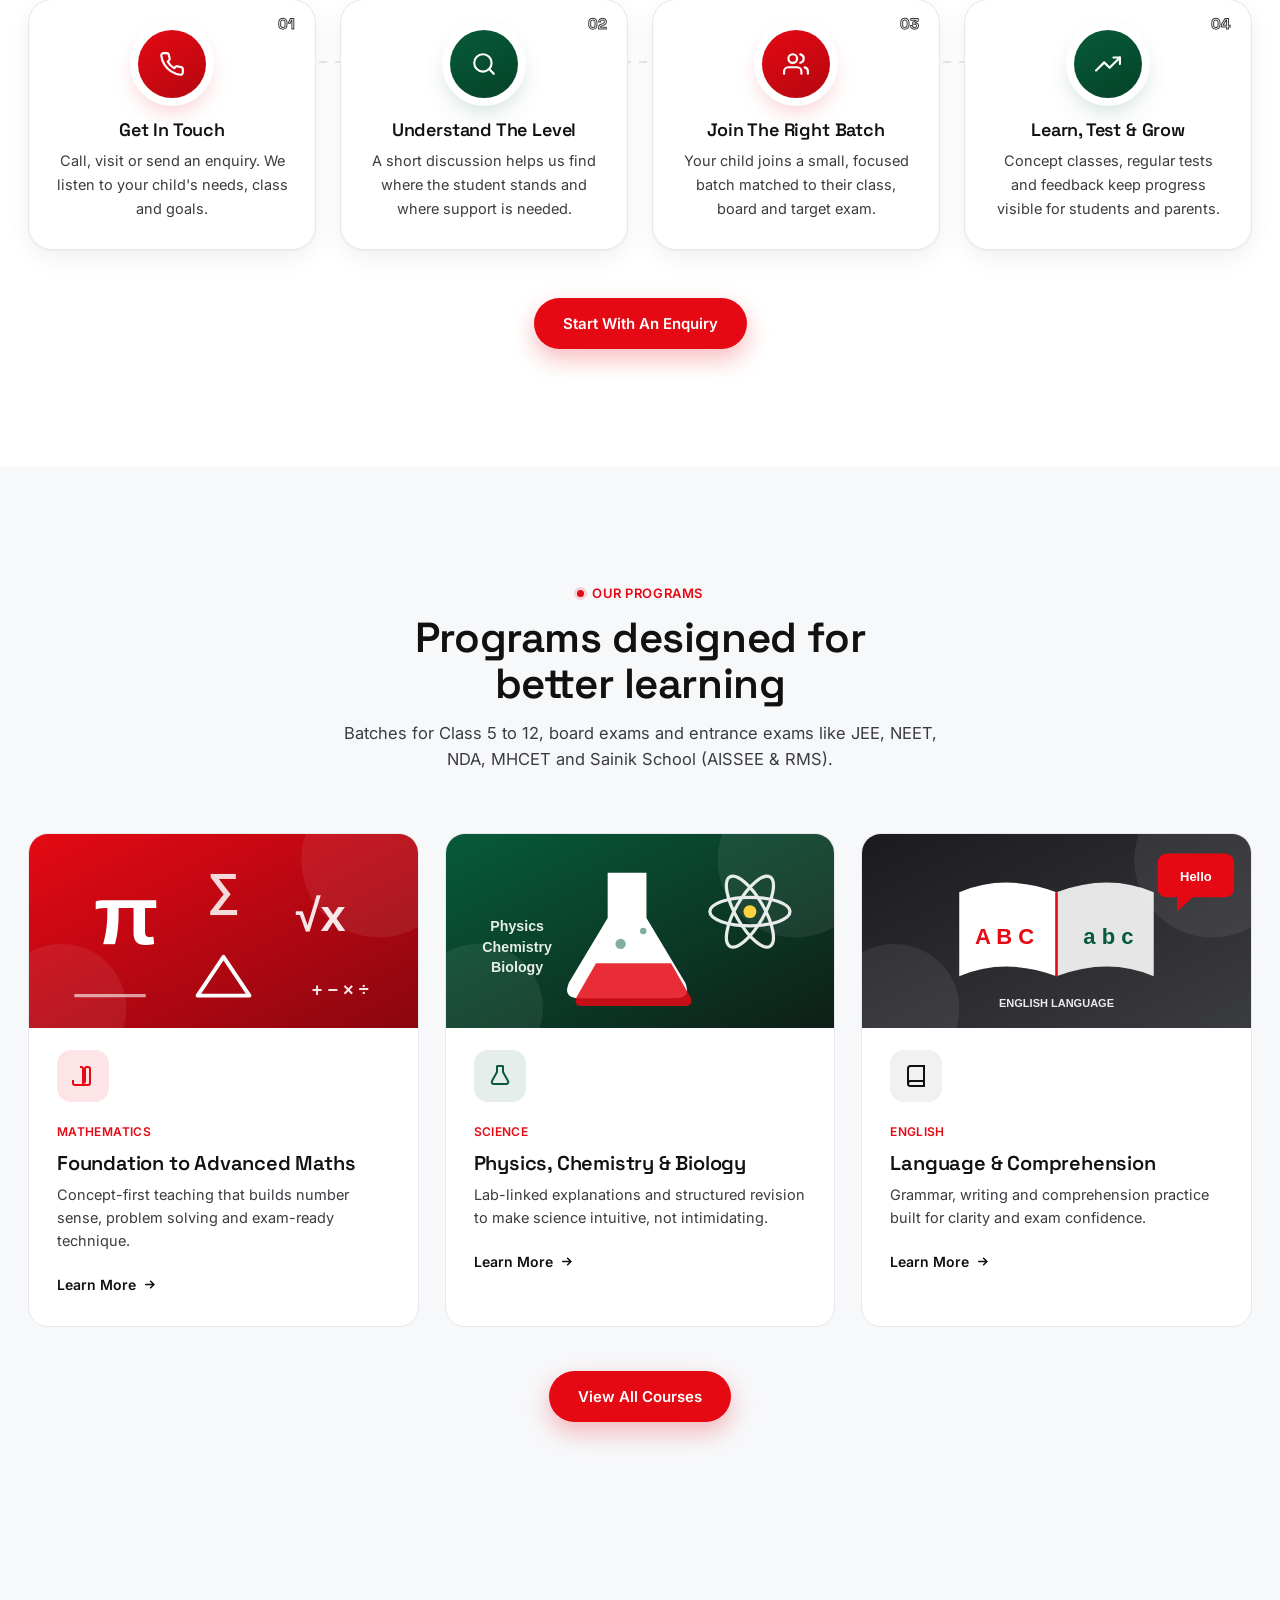
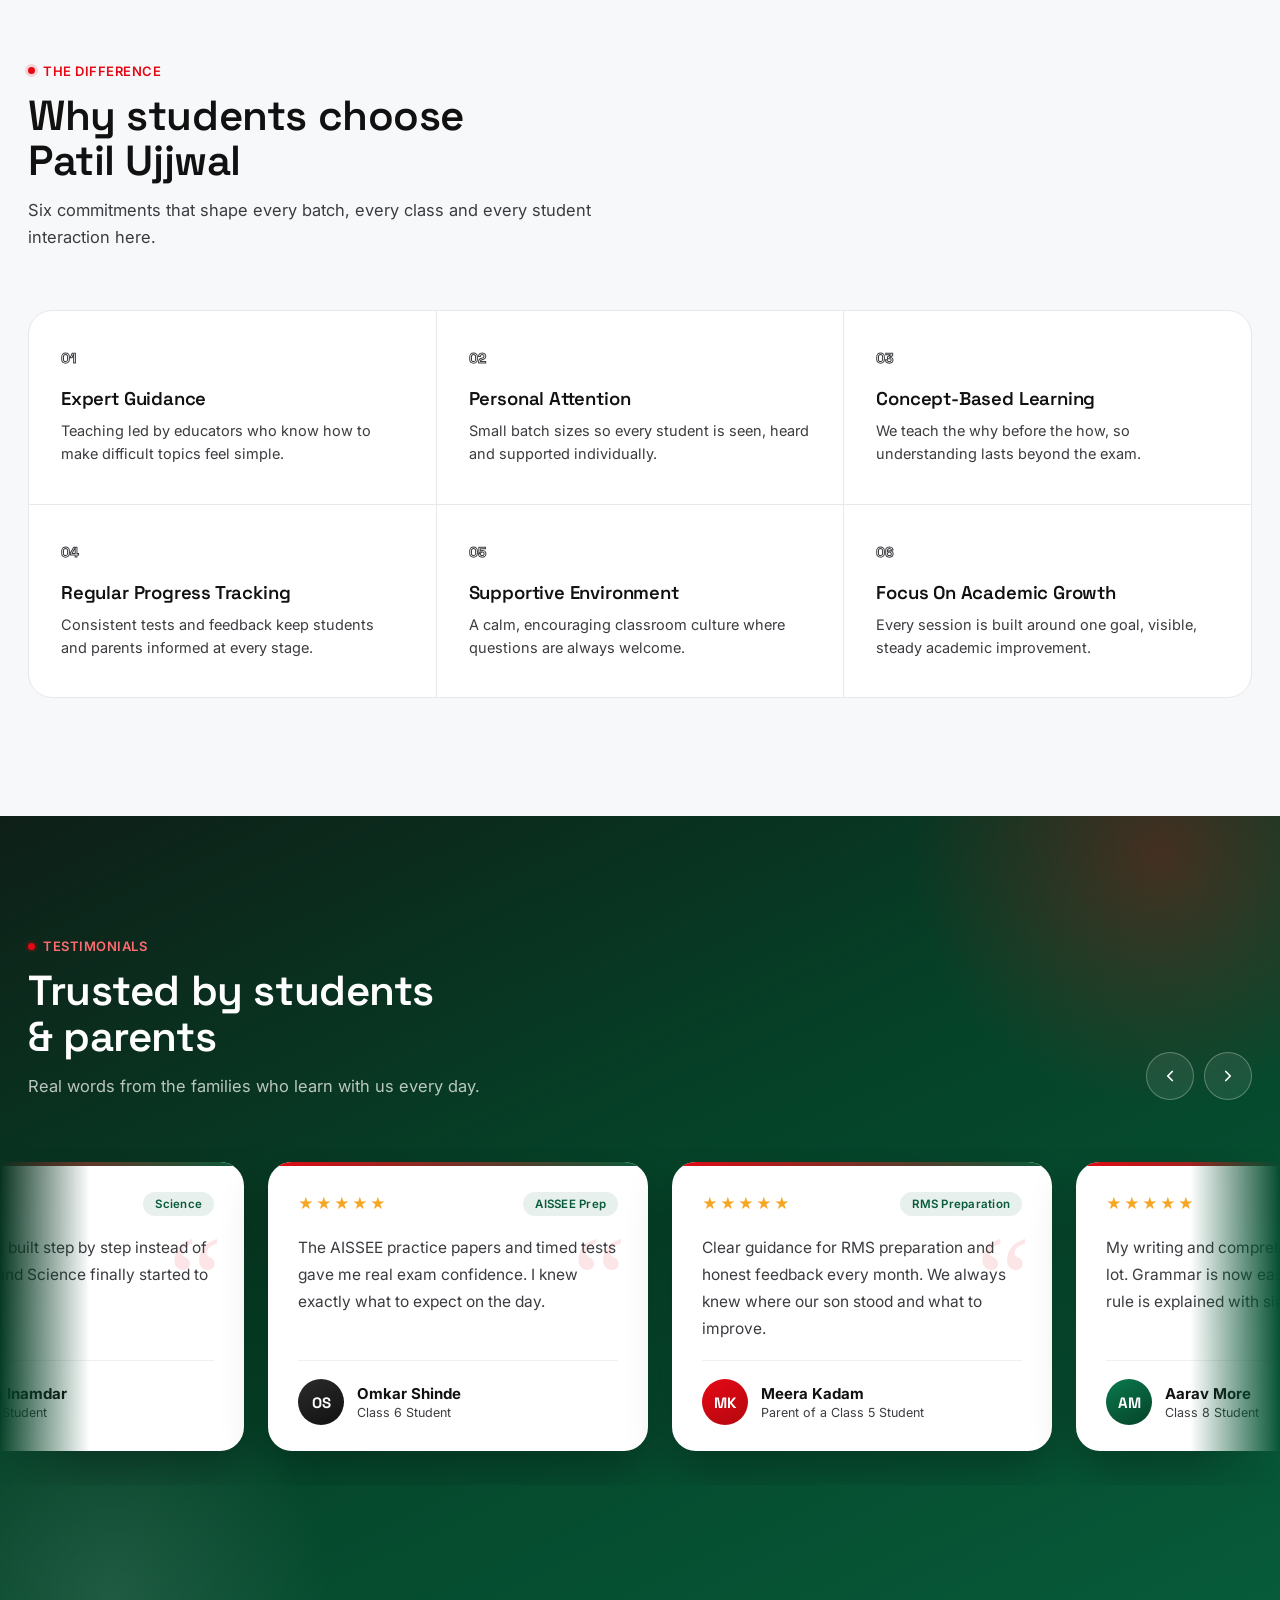
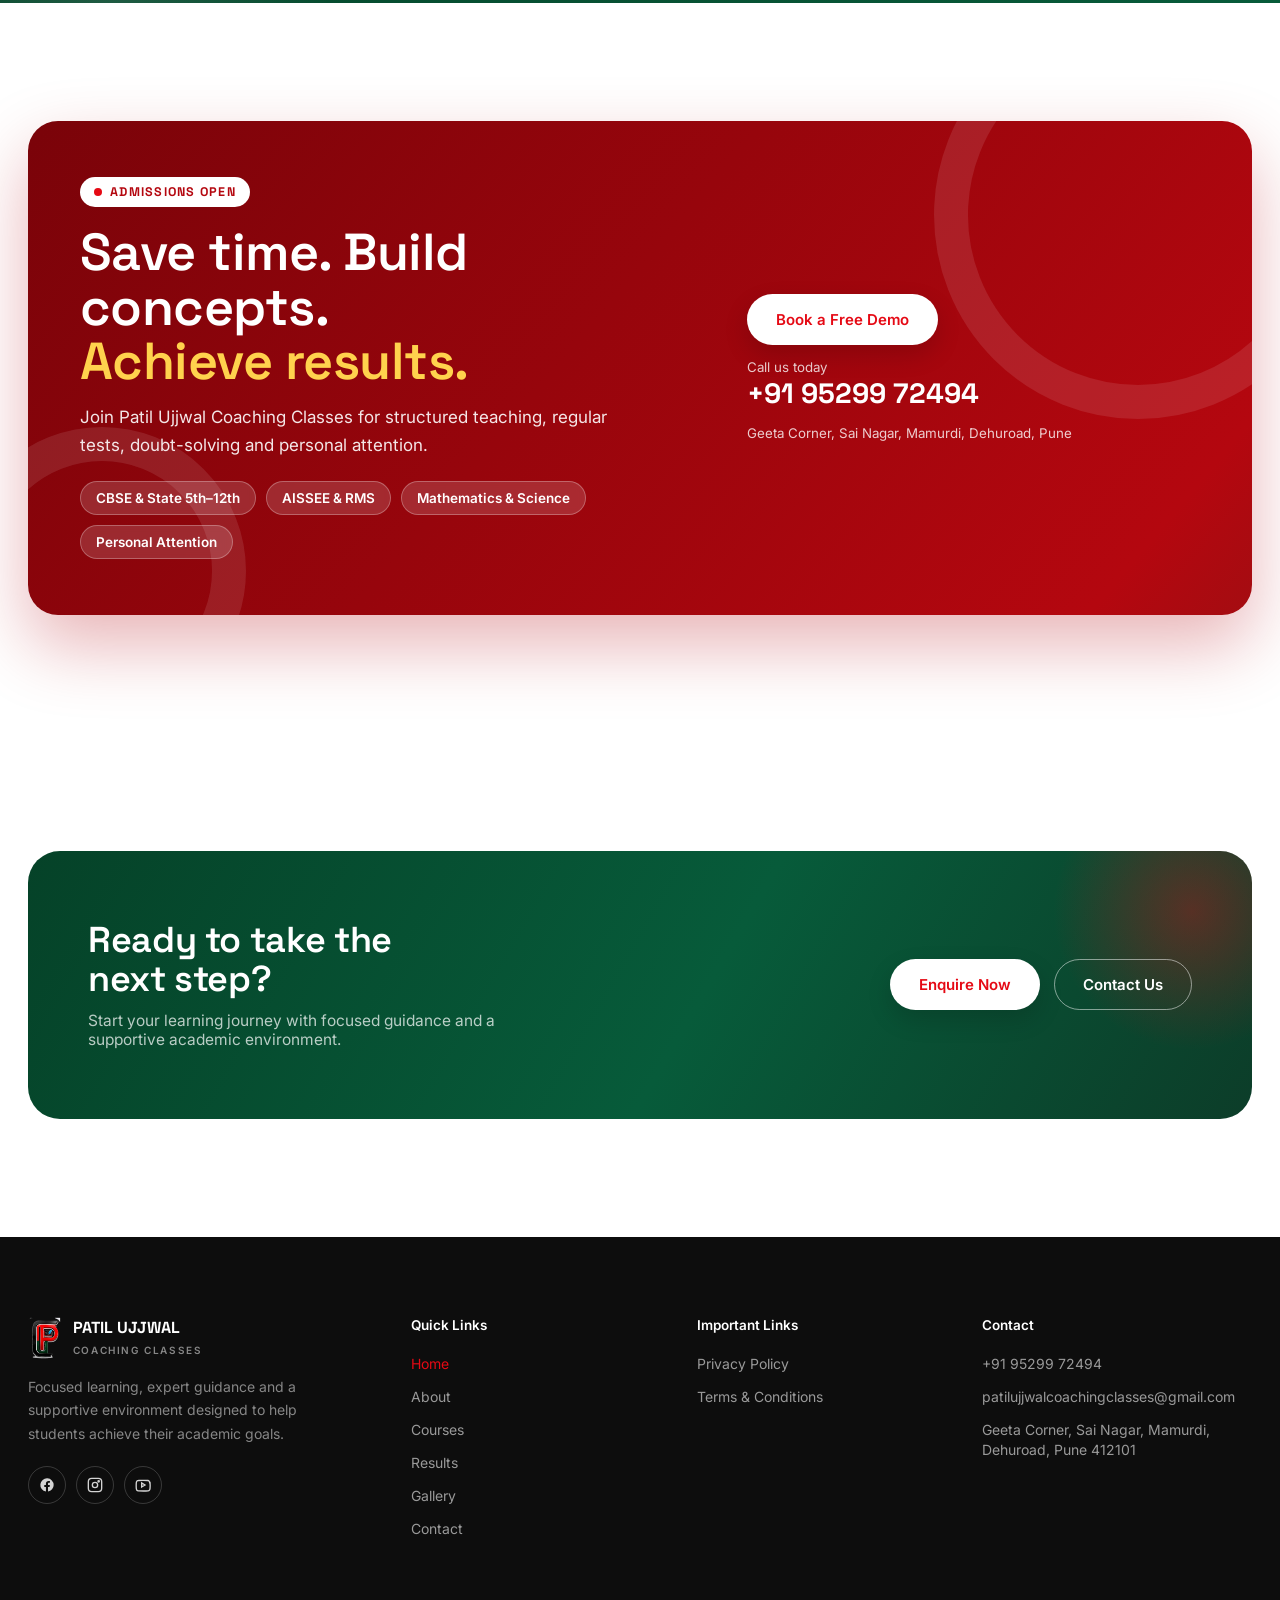
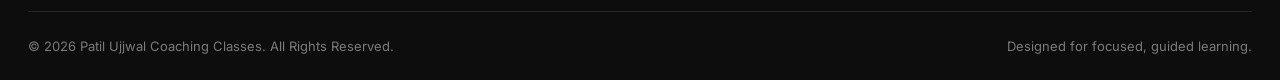
==== commit 8b503d0a: "changes in pages" ====
--- a/index.html
+++ b/index.html
@@ -151,10 +151,10 @@
 <section class="stats-band">
   <div class="wrap">
     <div class="stats-grid stagger">
-      <div class="stat-card reveal" style="--i:0"><span class="stat-ic"><svg width="24" height="24" viewBox="0 0 24 24" fill="none" stroke="currentColor" stroke-width="2" stroke-linecap="round" stroke-linejoin="round"><path d="M17 21v-2a4 4 0 0 0-4-4H5a4 4 0 0 0-4 4v2"/><circle cx="9" cy="7" r="4"/><path d="M23 21v-2a4 4 0 0 0-3-3.9M16 3.1a4 4 0 0 1 0 7.8"/></svg></span><div class="stat"><b>500+</b></div><span>Students Trained</span></div>
-      <div class="stat-card reveal" style="--i:1"><span class="stat-ic"><svg width="24" height="24" viewBox="0 0 24 24" fill="none" stroke="currentColor" stroke-width="2" stroke-linecap="round" stroke-linejoin="round"><circle cx="12" cy="8" r="6"/><path d="M15.5 13.5 17 22l-5-3-5 3 1.5-8.5"/></svg></span><div class="stat"><b>15+</b></div><span>Years of Experience</span></div>
-      <div class="stat-card reveal" style="--i:2"><span class="stat-ic"><svg width="24" height="24" viewBox="0 0 24 24" fill="none" stroke="currentColor" stroke-width="2" stroke-linecap="round" stroke-linejoin="round"><path d="M2 3h6a4 4 0 0 1 4 4v14a3 3 0 0 0-3-3H2z"/><path d="M22 3h-6a4 4 0 0 0-4 4v14a3 3 0 0 1 3-3h7z"/></svg></span><div class="stat"><b>5th–12th</b></div><span>CBSE &amp; State Boards</span></div>
-      <div class="stat-card reveal" style="--i:3"><span class="stat-ic"><svg width="24" height="24" viewBox="0 0 24 24" fill="none" stroke="currentColor" stroke-width="2" stroke-linecap="round" stroke-linejoin="round"><circle cx="12" cy="12" r="10"/><circle cx="12" cy="12" r="6"/><circle cx="12" cy="12" r="2"/></svg></span><div class="stat"><b>AISSEE</b></div><span>&amp; RMS Preparation</span></div>
+      <div class="stat-card" style="--i:0"><span class="stat-ic"><svg width="24" height="24" viewBox="0 0 24 24" fill="none" stroke="currentColor" stroke-width="2" stroke-linecap="round" stroke-linejoin="round"><path d="M17 21v-2a4 4 0 0 0-4-4H5a4 4 0 0 0-4 4v2"/><circle cx="9" cy="7" r="4"/><path d="M23 21v-2a4 4 0 0 0-3-3.9M16 3.1a4 4 0 0 1 0 7.8"/></svg></span><div class="stat"><b>500+</b></div><span>Students Trained</span></div>
+      <div class="stat-card" style="--i:1"><span class="stat-ic"><svg width="24" height="24" viewBox="0 0 24 24" fill="none" stroke="currentColor" stroke-width="2" stroke-linecap="round" stroke-linejoin="round"><circle cx="12" cy="8" r="6"/><path d="M15.5 13.5 17 22l-5-3-5 3 1.5-8.5"/></svg></span><div class="stat"><b>15+</b></div><span>Years of Experience</span></div>
+      <div class="stat-card" style="--i:2"><span class="stat-ic"><svg width="24" height="24" viewBox="0 0 24 24" fill="none" stroke="currentColor" stroke-width="2" stroke-linecap="round" stroke-linejoin="round"><path d="M2 3h6a4 4 0 0 1 4 4v14a3 3 0 0 0-3-3H2z"/><path d="M22 3h-6a4 4 0 0 0-4 4v14a3 3 0 0 1 3-3h7z"/></svg></span><div class="stat"><b>5th–12th</b></div><span>CBSE &amp; State Boards</span></div>
+      <div class="stat-card" style="--i:3"><span class="stat-ic"><svg width="24" height="24" viewBox="0 0 24 24" fill="none" stroke="currentColor" stroke-width="2" stroke-linecap="round" stroke-linejoin="round"><circle cx="12" cy="12" r="10"/><circle cx="12" cy="12" r="6"/><circle cx="12" cy="12" r="2"/></svg></span><div class="stat"><b>AISSEE</b></div><span>&amp; RMS Preparation</span></div>
     </div>
   </div>
 </section>
--- a/assets/css/polish.css
+++ b/assets/css/polish.css
@@ -69,12 +69,17 @@
 .ph-grid{display:grid;grid-template-columns:1.05fr .95fr;gap:48px;align-items:center}
 .ph-copy .sub{max-width:54ch}
 .page-banner .hero-actions{display:flex;flex-wrap:wrap;gap:14px;margin-top:26px}
-.ph-visual{position:relative;border-radius:28px;overflow:hidden;aspect-ratio:4/3;box-shadow:0 30px 70px rgba(17,17,17,.2);animation:floaty 8s ease-in-out infinite;transform:rotate(1.2deg)}
-.ph-visual img{width:100%;height:100%;object-fit:cover;display:block}
-.ph-visual::after{content:"";position:absolute;inset:0;background:linear-gradient(180deg,transparent 55%,rgba(5,66,40,.55))}
+.ph-visual{position:relative;border-radius:28px;overflow:hidden;background:#fff;box-shadow:0 30px 70px rgba(17,17,17,.2);animation:floaty 8s ease-in-out infinite;transform:rotate(1.2deg)}
+.ph-visual img{width:100%;height:auto;object-fit:contain;display:block}
 .ph-chip{position:absolute;left:16px;bottom:16px;z-index:2;display:inline-flex;align-items:center;gap:8px;background:#fff;color:var(--ink);font:700 13px var(--ff-head);padding:9px 15px;border-radius:99px;box-shadow:0 8px 22px rgba(0,0,0,.2)}
 .ph-chip i{width:8px;height:8px;border-radius:50%;background:var(--red);animation:pulse 1.8s infinite}
 .ph-icon{display:grid;place-items:center;background:linear-gradient(150deg,var(--green),var(--green-deep))}
 .ph-icon svg{width:46%;color:#fff;opacity:.95}
-@media(max-width:900px){.ph-grid{grid-template-columns:1fr;gap:30px}.ph-visual{aspect-ratio:16/10;transform:none;max-width:560px}.page-banner{padding-bottom:44px}}
+@media(max-width:900px){.ph-grid{grid-template-columns:1fr;gap:30px}.ph-visual{transform:none;max-width:560px}.page-banner{padding-bottom:44px}}
 .page-banner .eyebrow{margin-bottom:16px}
+.ph-icon{aspect-ratio:4/3}
+
+/* stats band stays static */
+.stat-card,.stat-card:hover{transform:none!important;box-shadow:none!important;transition:none}
+.stat-card::before{display:none!important}
+.stat-card:hover .stat-ic{transform:none}
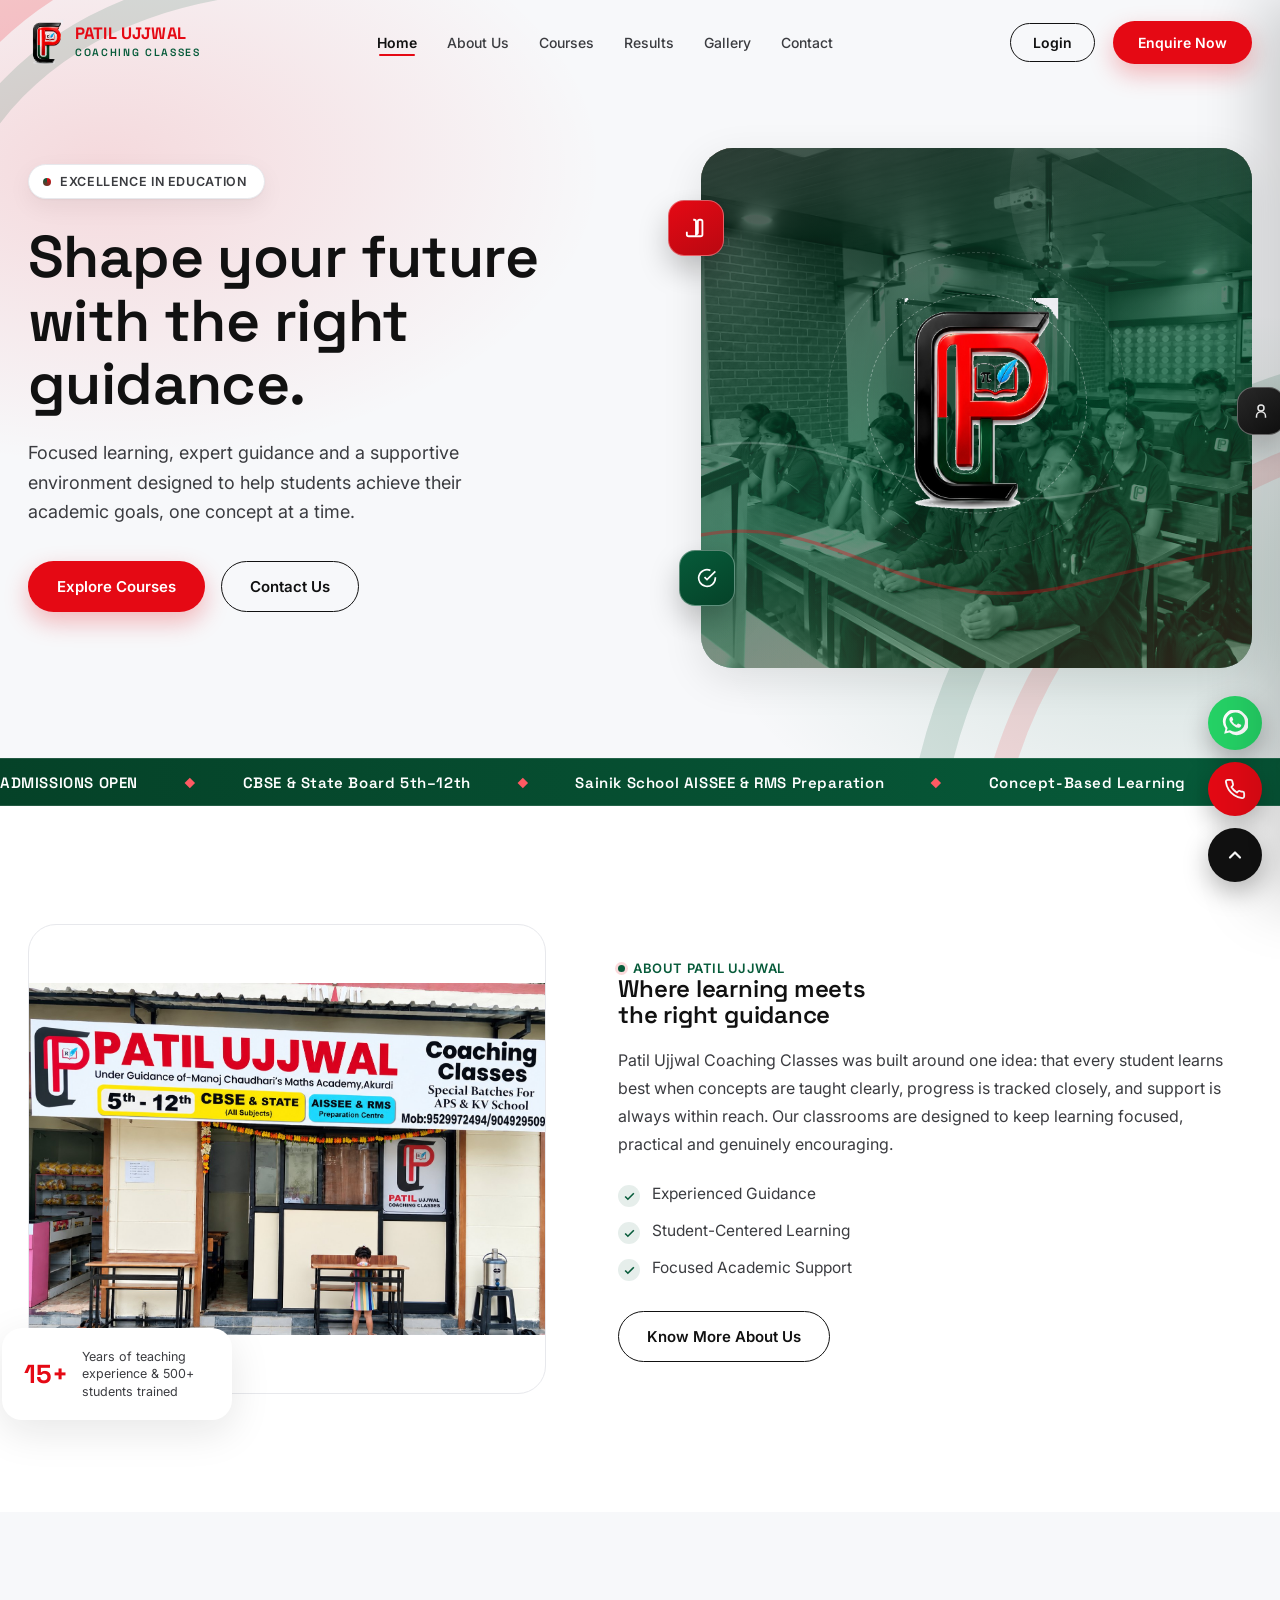
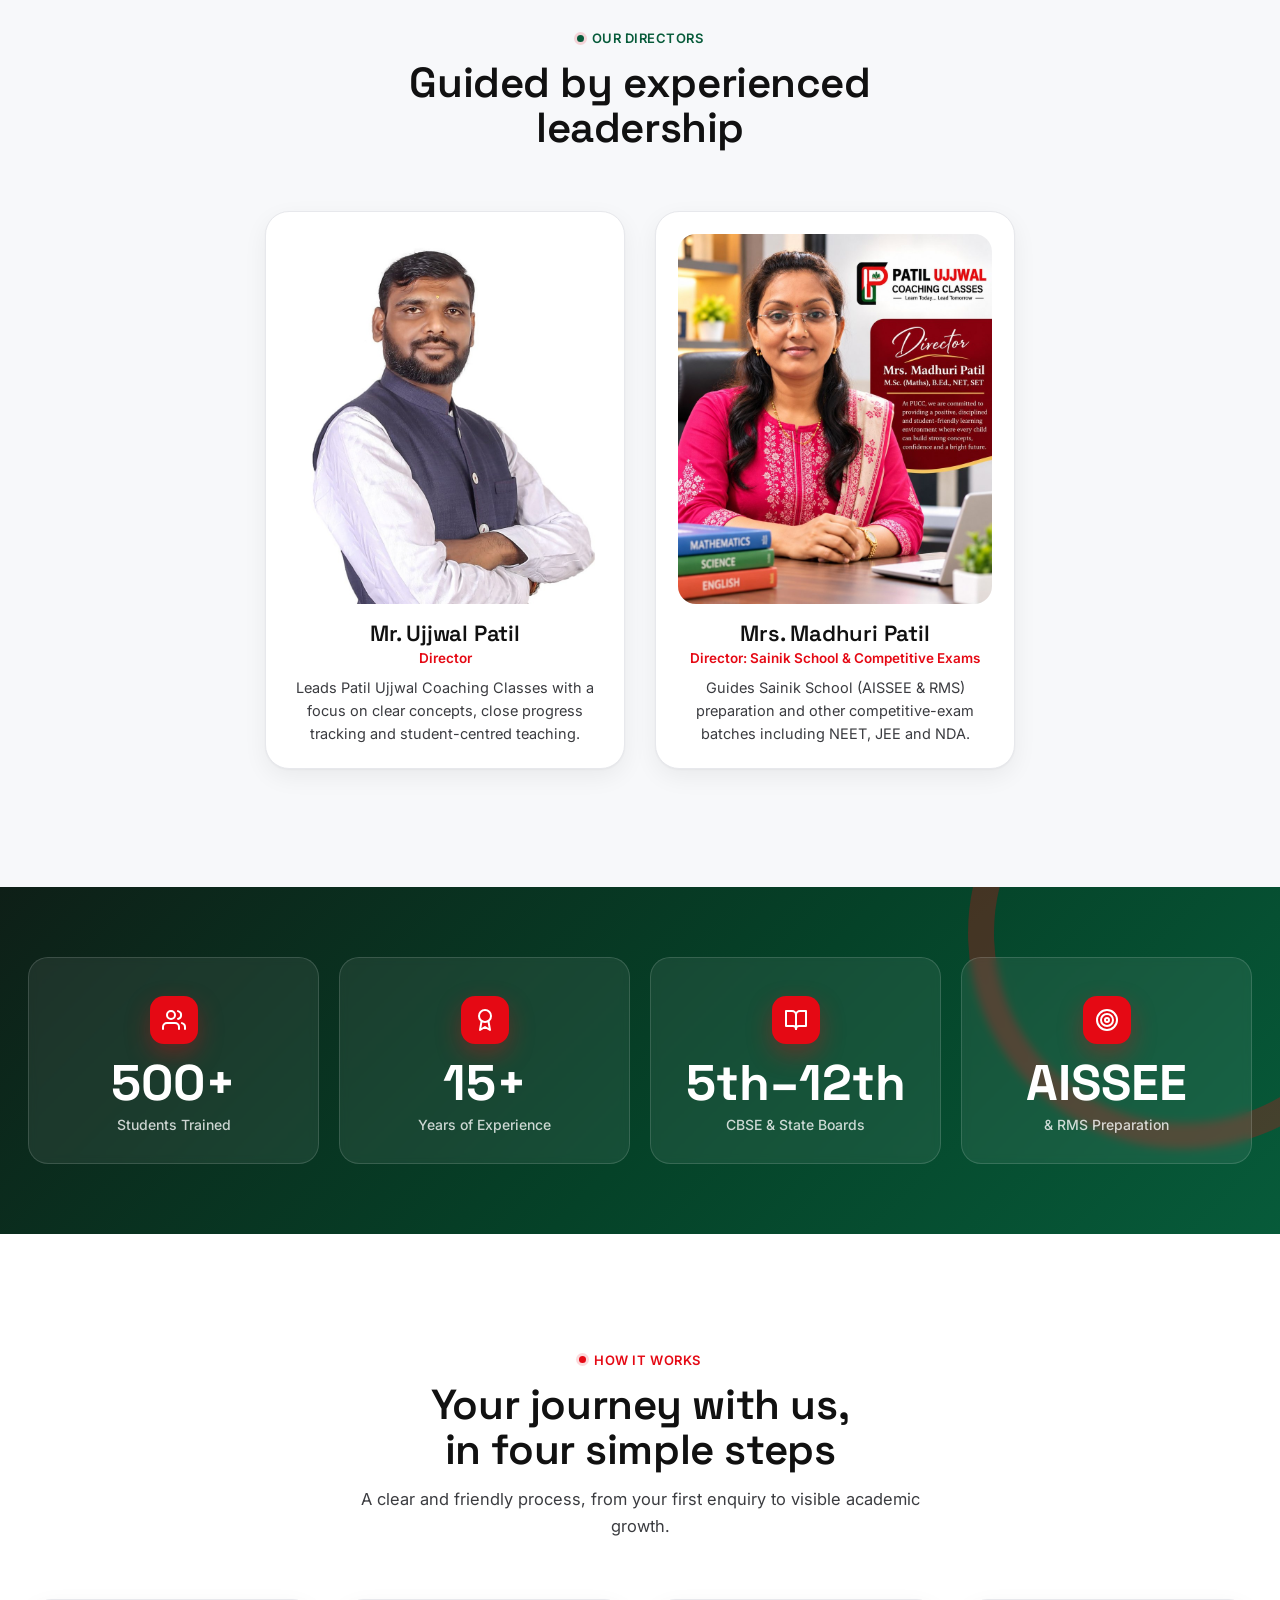
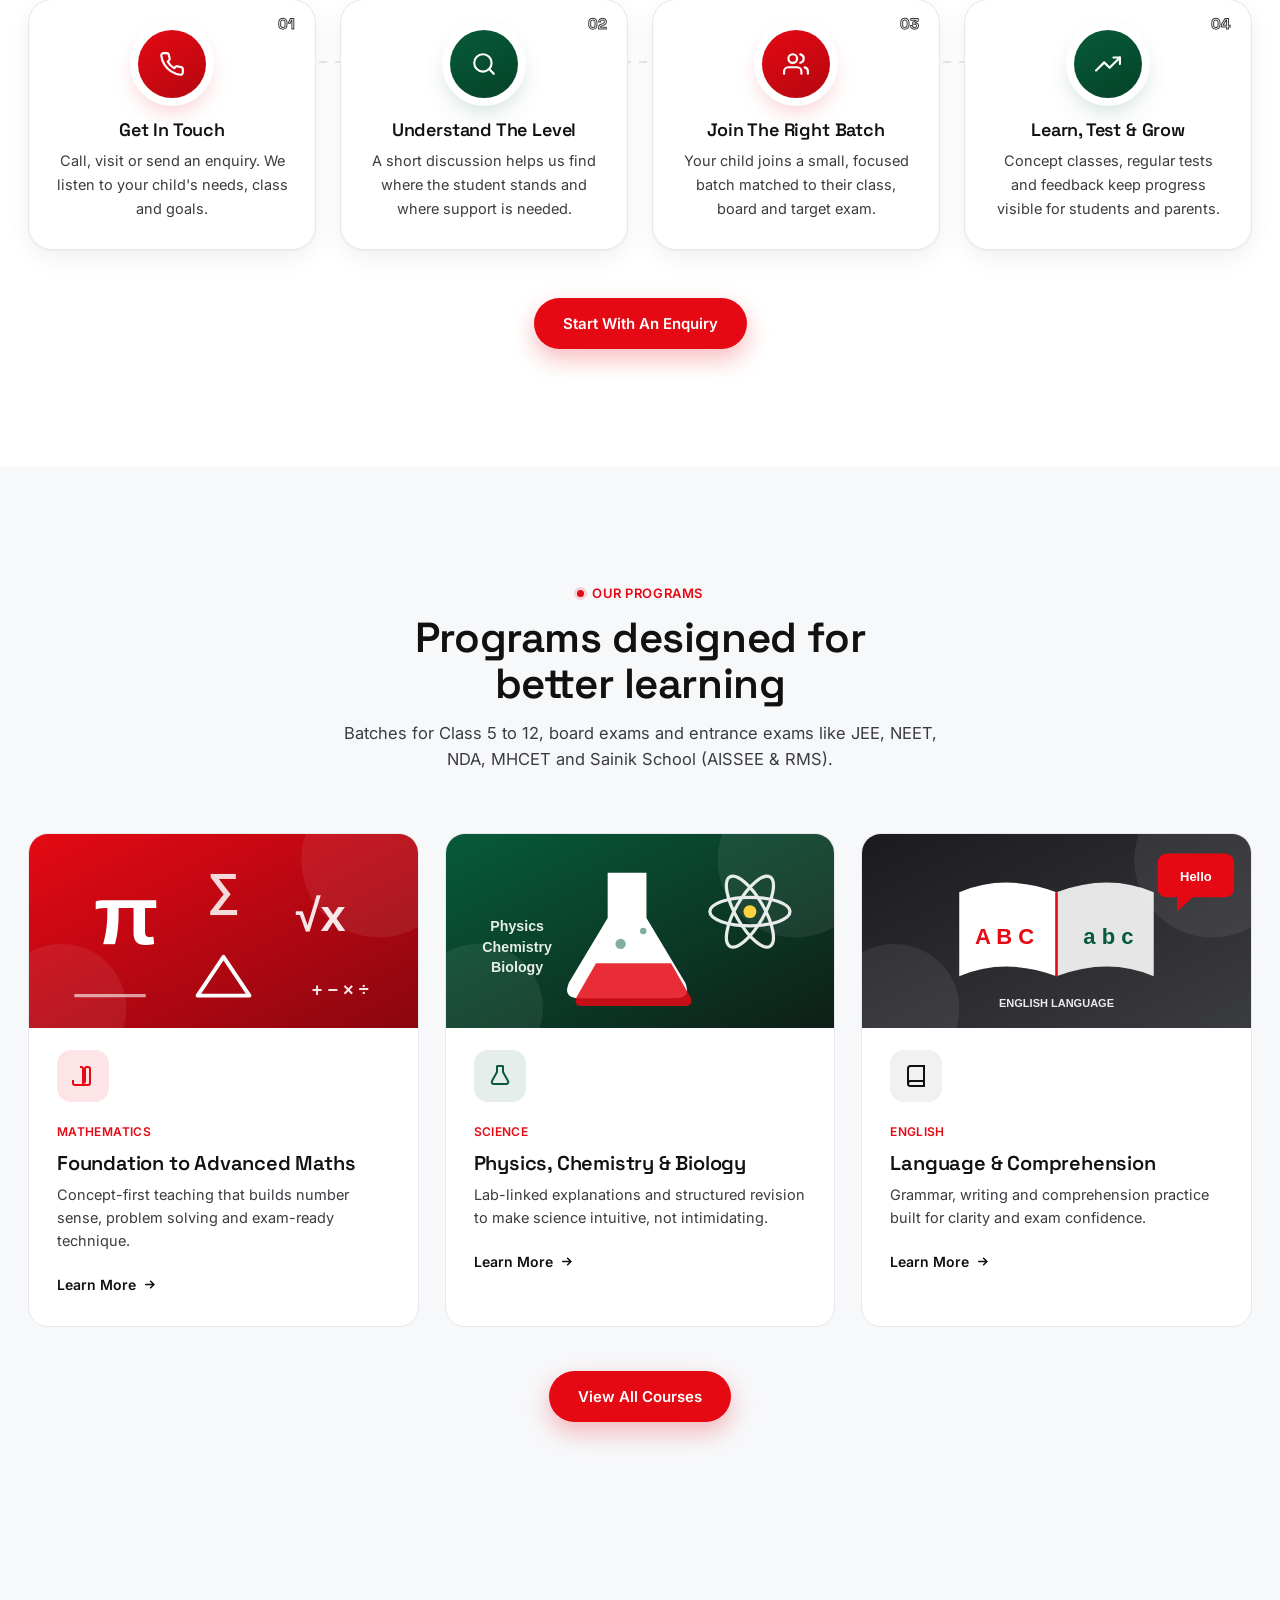
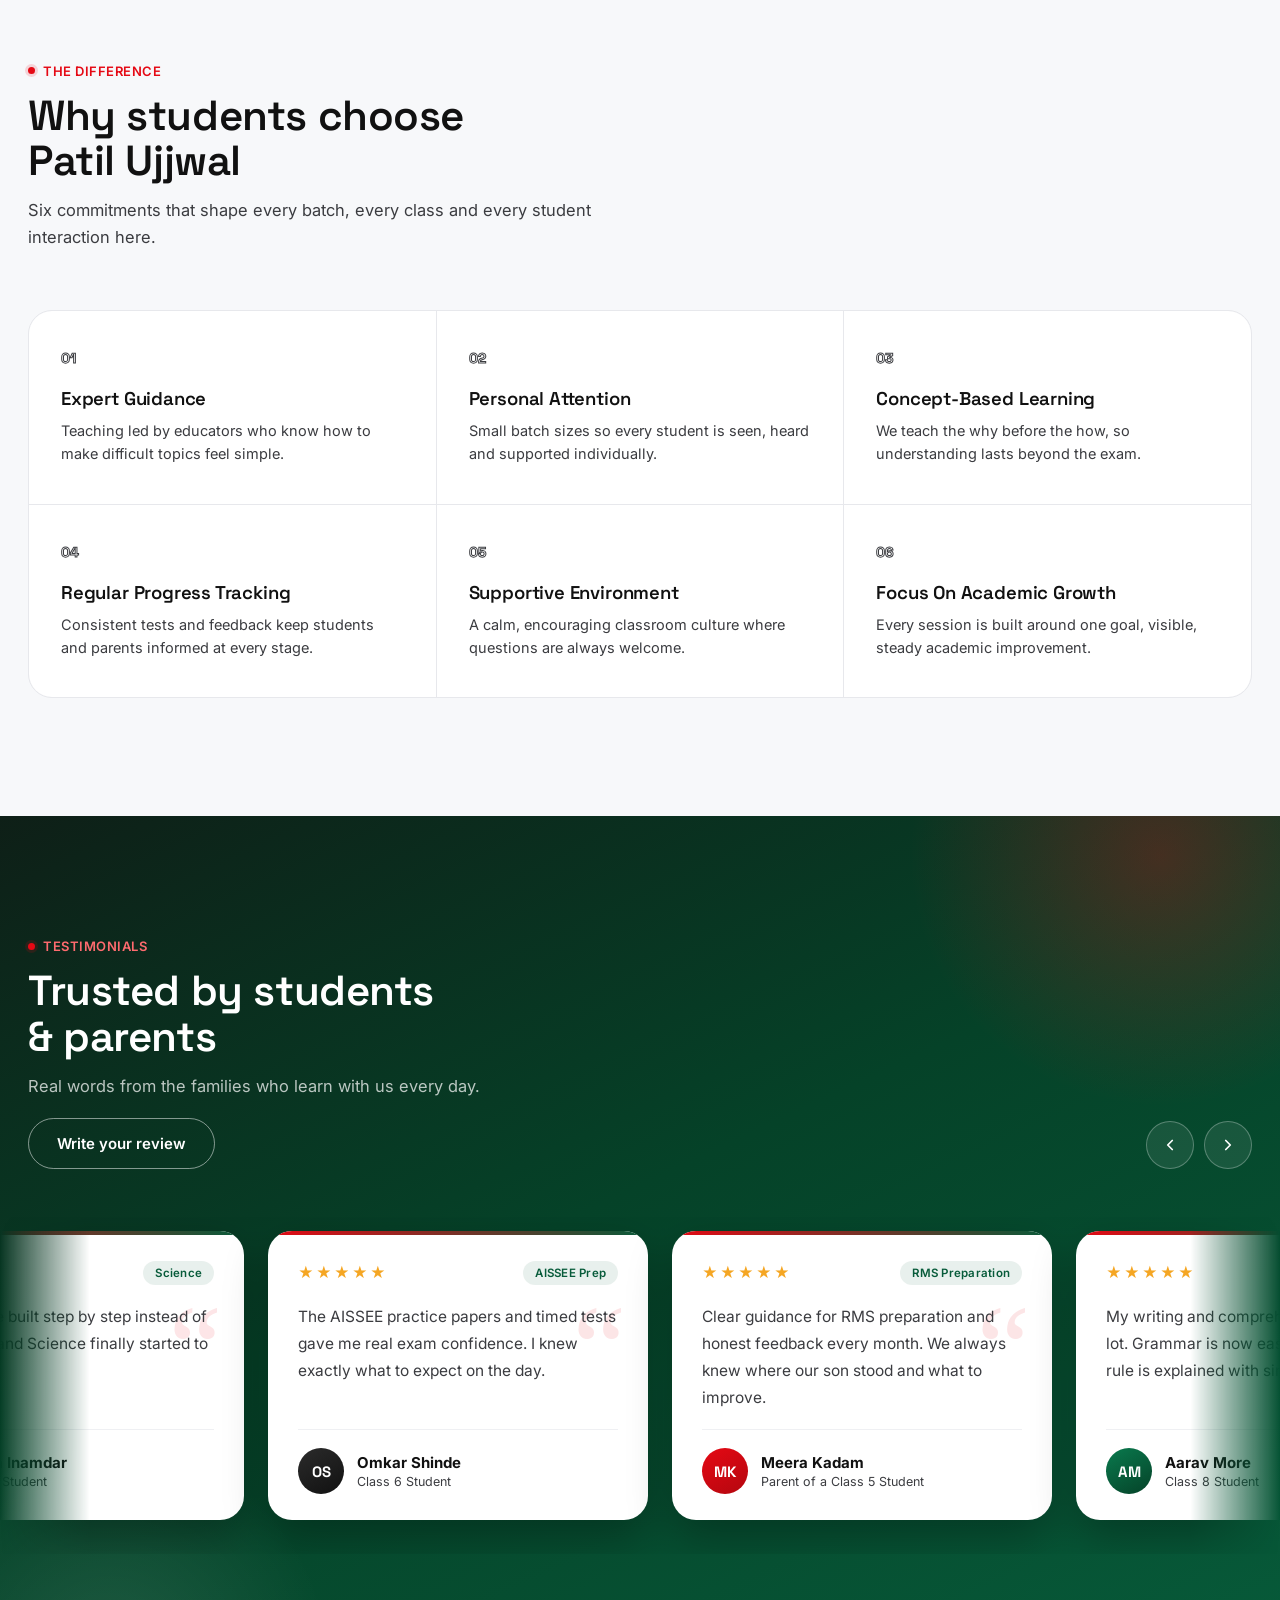
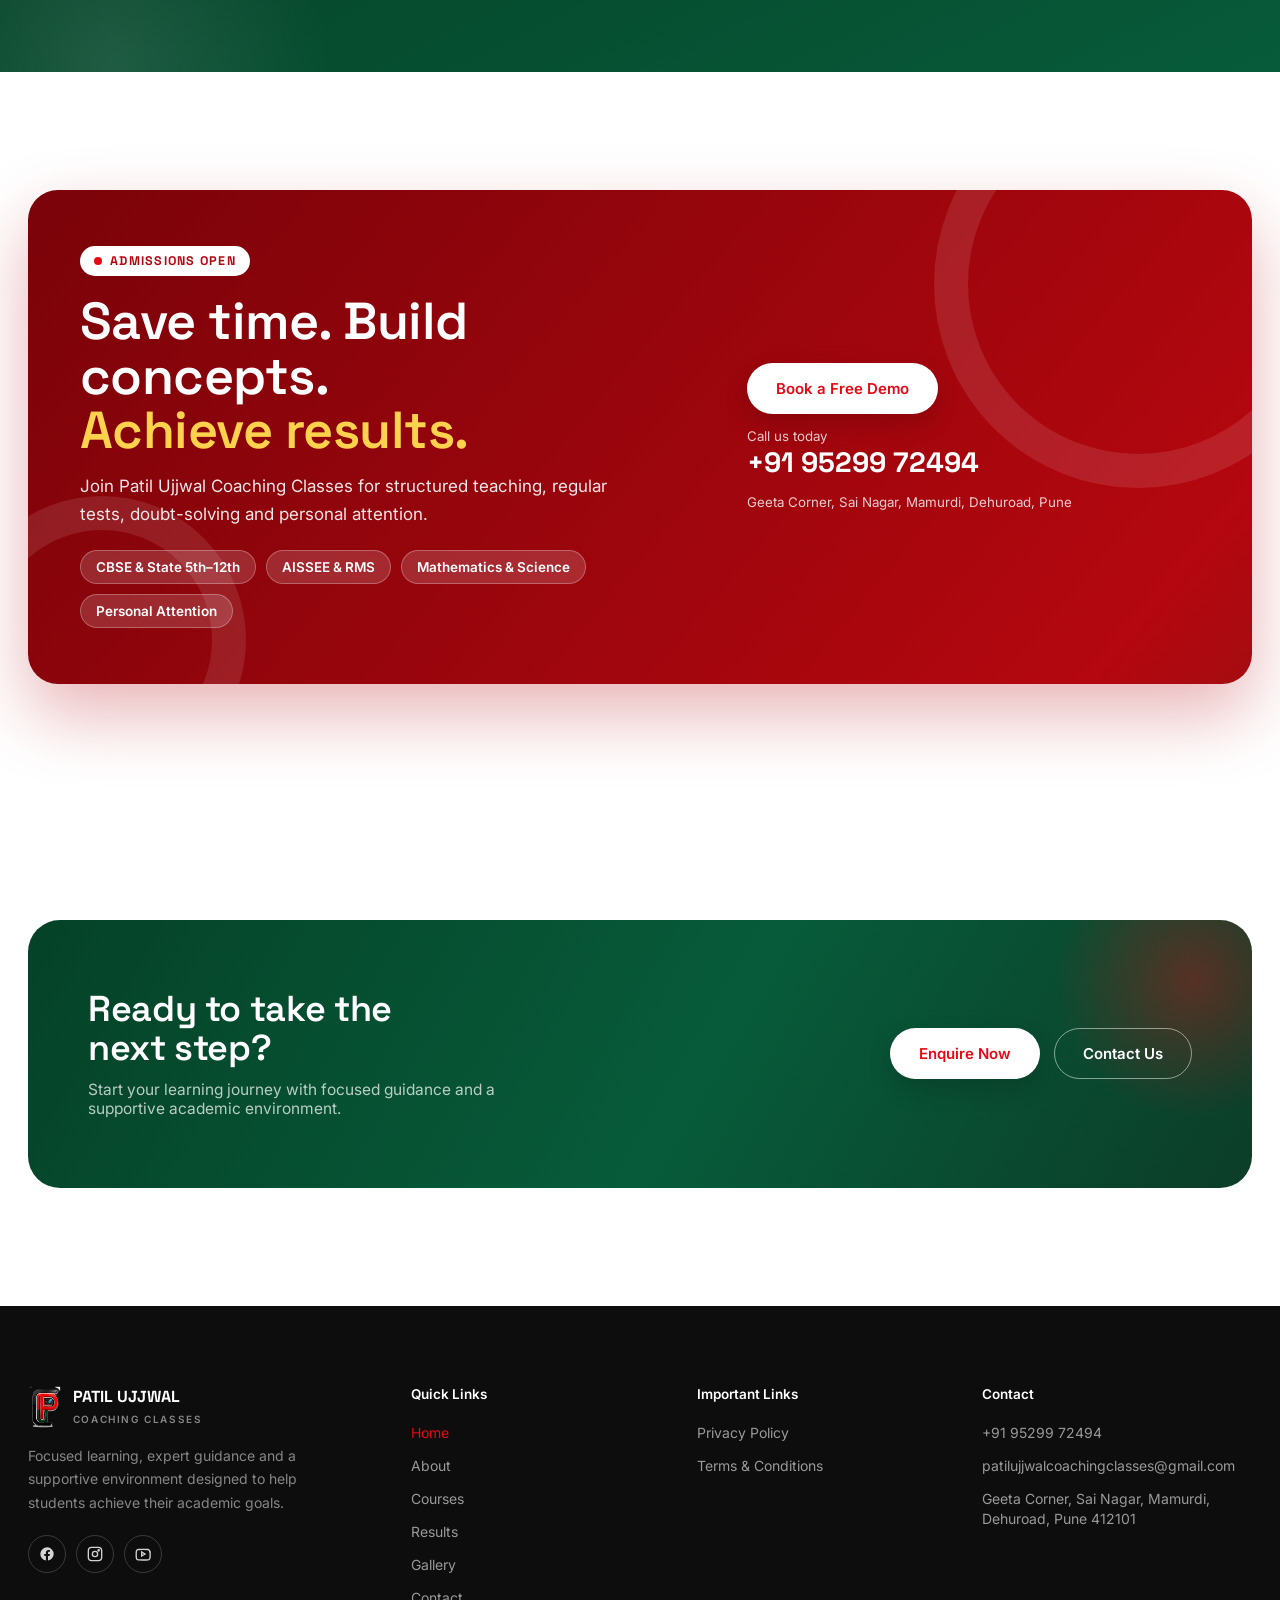
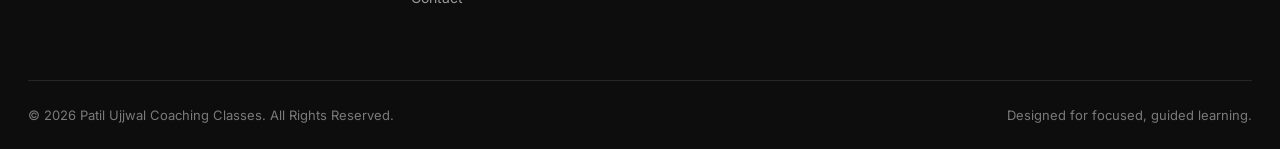
==== commit c9756666: "frontend push" ====
--- a/index.html
+++ b/index.html
@@ -266,6 +266,7 @@
         <span class="eyebrow on-dark">TESTIMONIALS</span>
         <h2>Trusted by students<br>&amp; parents</h2>
         <p>Real words from the families who learn with us every day.</p>
+        <a href="results.html#share-review" class="btn btn-ghost on-dark" style="margin-top:18px;">Write your review</a>
       </div>
       <div class="tm-nav">
         <button id="tmPrev" aria-label="Previous testimonial"><svg width="18" height="18" viewBox="0 0 24 24" fill="none" stroke="currentColor" stroke-width="2.3" stroke-linecap="round" stroke-linejoin="round"><path d="M15 18l-6-6 6-6"/></svg></button>
--- a/assets/css/style.css
+++ b/assets/css/style.css
@@ -693,3 +693,16 @@
 .cycle .chip:last-child{background:var(--red);}
 .cycle .arrow{color:var(--ink-soft); font-weight:700;}
 @media(max-width:640px){.msg-body{padding:22px 20px 28px;} .msg-head{padding:18px 20px;} .msg-head img{width:60px; height:60px;} .msg-list{grid-template-columns:1fr;}}
+
+
+/* ===== Share your experience (results page) ===== */
+.review-card{max-width:720px; margin:0 auto; background:#fff;}
+.hp-field{position:absolute; left:-9999px; width:1px; height:1px; opacity:0; pointer-events:none;}
+.star-input{display:inline-flex; flex-direction:row-reverse; gap:4px;}
+.star-input input{position:absolute; opacity:0; width:1px; height:1px;}
+.star-input label{margin:0; font-size:34px; line-height:1; color:#d4d4d4; cursor:pointer; transition:color .15s, transform .15s;}
+.star-input label:hover, .star-input label:hover ~ label, .star-input input:checked ~ label{color:var(--red);}
+.star-input label:hover{transform:scale(1.12);}
+.star-input input:focus-visible + label{outline:2px solid var(--green); outline-offset:3px; border-radius:4px;}
+.field.invalid .star-input label{color:#f0b4b7;}
+@media(max-width:600px){.review-card{padding:24px;}}
